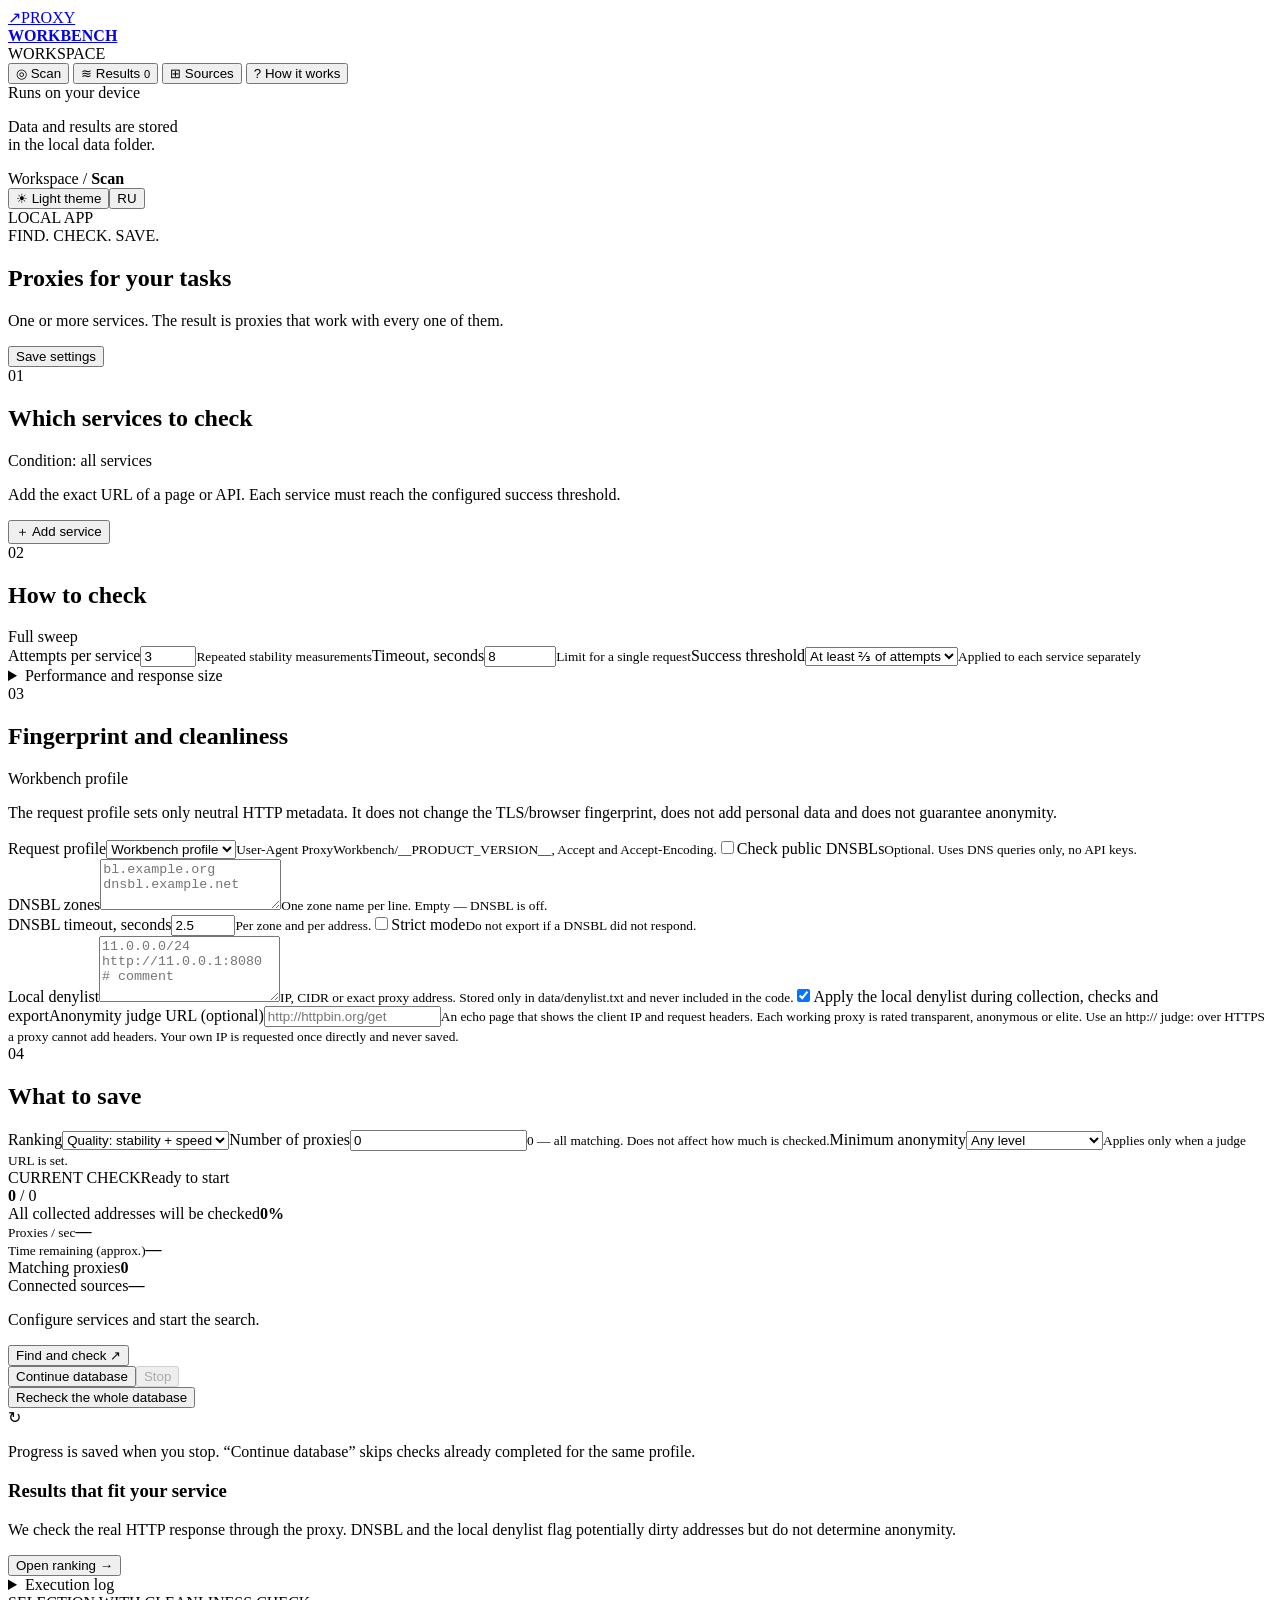
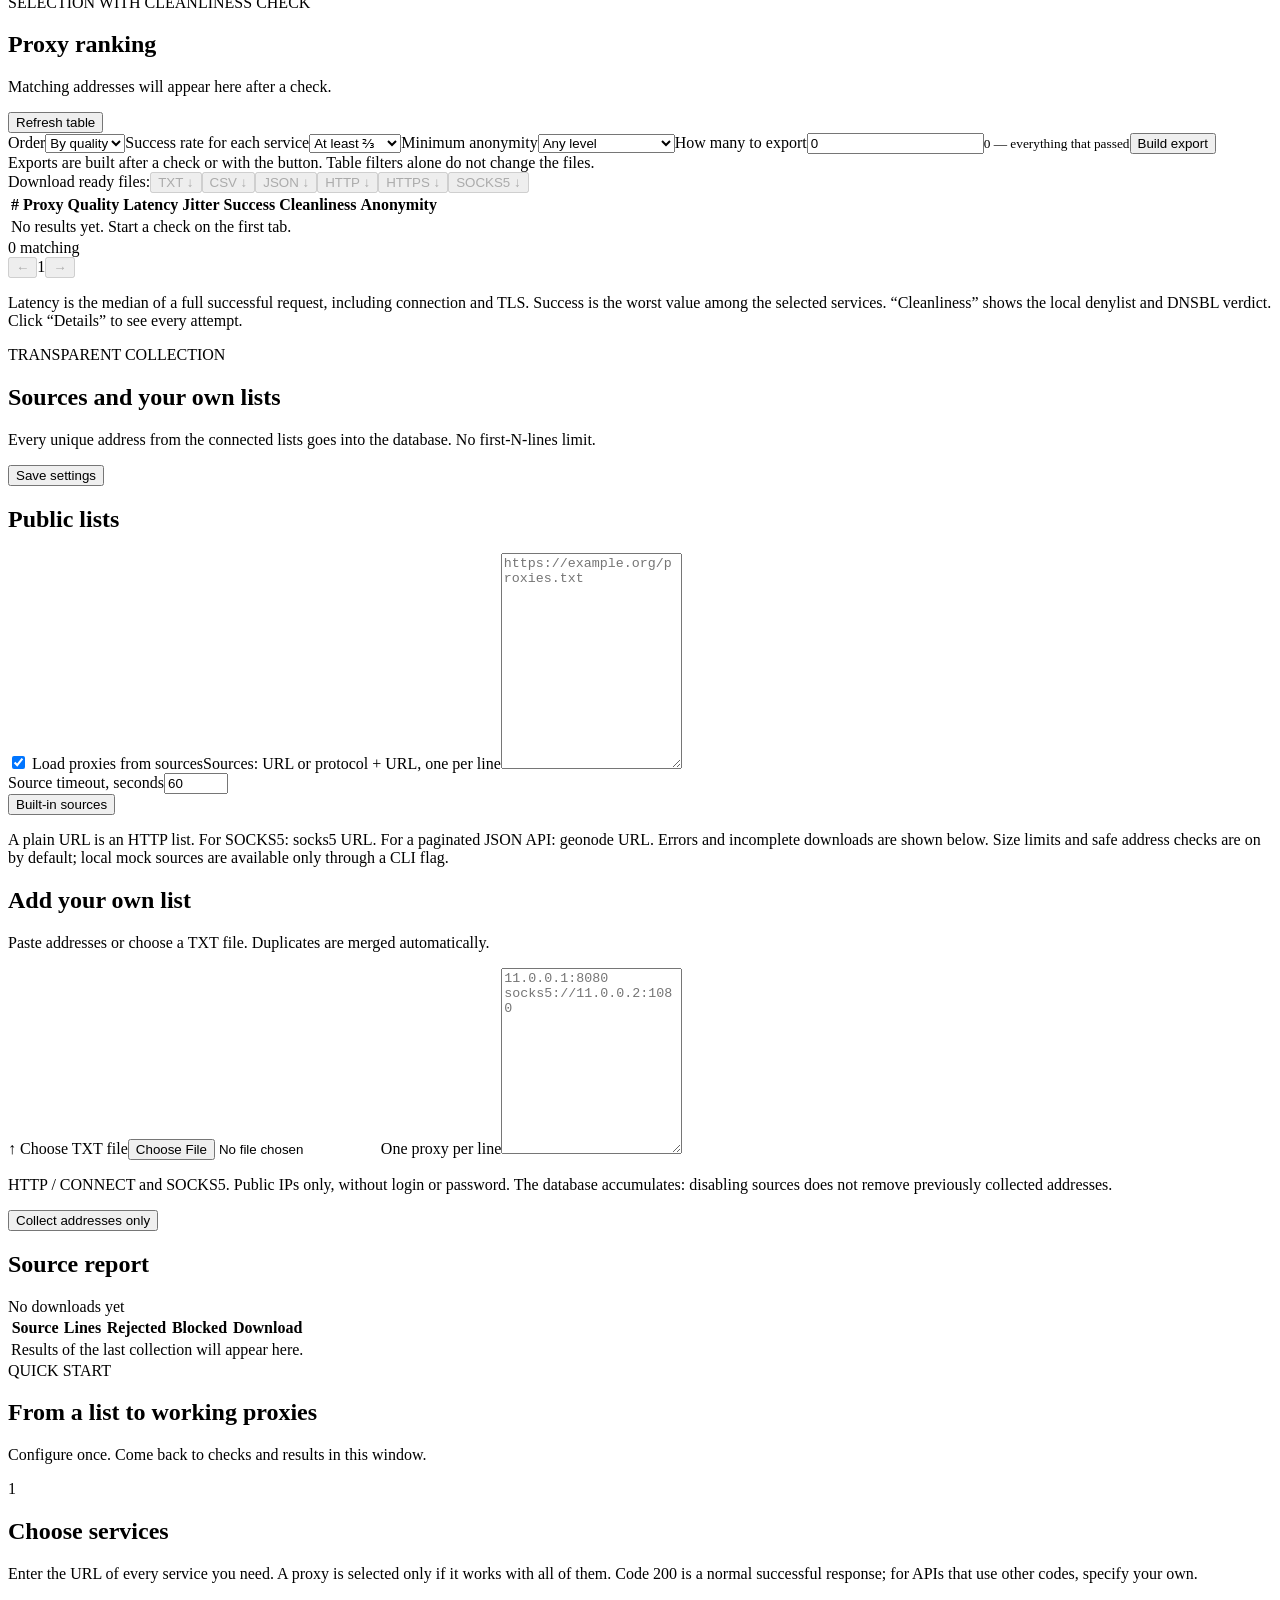
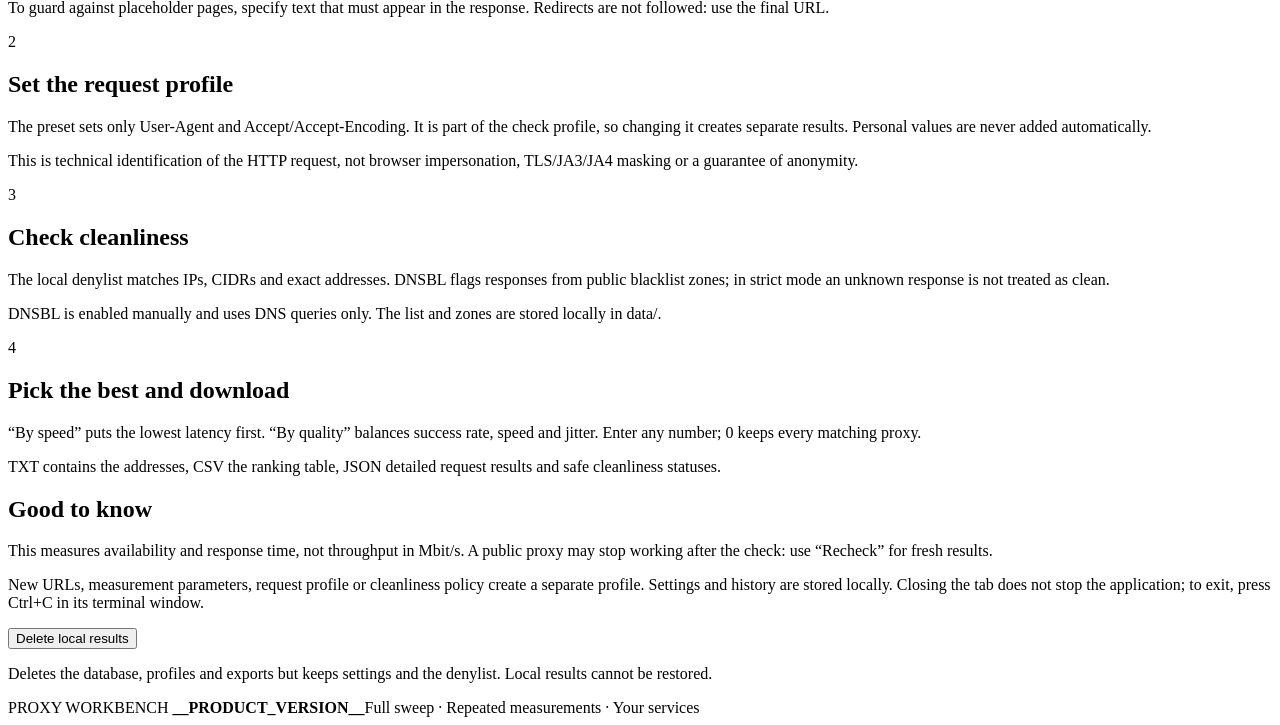
==== ui/index.html @ b6fe7d66 "Add anonymity levels, per-protocol exports and English server messages - anonymity.py: classify each" ====
<!doctype html>
<html lang="en" data-theme="dark">
<head>
  <meta charset="utf-8">
  <meta name="viewport" content="width=device-width,initial-scale=1">
  <meta name="workbench-token" content="__TOKEN__">
  <title>Proxy Workbench</title>
  <script>try{document.documentElement.dataset.theme=localStorage.getItem("proxy-workbench-theme")||"dark"}catch{}</script>
  <link rel="stylesheet" href="/style.css">
  <script src="/app.js" defer></script>
</head>
<body>
  <aside class="sidebar">
    <a class="brand" href="#"><span class="brand-icon">↗</span><span>PROXY<br><b>WORKBENCH</b></span></a>
    <div class="nav-label" data-i18n="nav.workspace">WORKSPACE</div>
    <nav>
      <button class="nav active" data-tab="scan"><span>◎</span> <span data-i18n="nav.scan">Scan</span></button>
      <button class="nav" data-tab="results"><span>≋</span> <span data-i18n="nav.results">Results</span> <small id="nav-count">0</small></button>
      <button class="nav" data-tab="sources"><span>⊞</span> <span data-i18n="nav.sources">Sources</span></button>
      <button class="nav" data-tab="help"><span>?</span> <span data-i18n="nav.help">How it works</span></button>
    </nav>
    <div class="sidebar-bottom"><span class="dot"></span> <span data-i18n="sidebar.local">Runs on your device</span><p data-i18n-html="sidebar.data">Data and results are stored<br>in the local data folder.</p></div>
  </aside>
  <main>
    <header>
      <div class="breadcrumb"><span data-i18n="nav.workspaceTitle">Workspace</span> <span>/</span> <b id="page-label">Scan</b></div>
      <div class="header-actions"><button class="button light" id="theme-toggle" aria-label="Switch to light theme">☀ Light theme</button><button class="button light" id="lang-toggle" aria-label="Switch interface to Russian">RU</button><div class="local-badge"><span class="dot"></span> LOCAL APP</div></div>
    </header>
    <div id="toast" role="status" hidden></div>

    <section class="page active" id="page-scan">
      <div class="page-heading"><div><div class="eyebrow" data-i18n="scan.eyebrow">FIND. CHECK. SAVE.</div><h1 data-i18n="scan.title">Proxies for your tasks</h1><p data-i18n="scan.lead">One or more services. The result is proxies that work with every one of them.</p></div><button class="button light" id="save-settings" data-i18n="common.saveSettings">Save settings</button></div>
      <div class="workspace-grid">
        <div class="configuration">
          <section class="card"><div class="card-title"><div><span class="step">01</span><h2 data-i18n="targets.title">Which services to check</h2></div><span class="badge" data-i18n="targets.badge">Condition: all services</span></div><p class="hint" data-i18n="targets.hint">Add the exact URL of a page or API. Each service must reach the configured success threshold.</p><div id="targets"></div><button class="button add" id="add-target" data-i18n="targets.add">＋ Add service</button></section>
          <section class="card"><div class="card-title"><div><span class="step">02</span><h2 data-i18n="check.title">How to check</h2></div><span class="badge subtle" data-i18n="check.badge">Full sweep</span></div><div class="field-grid three"><label><span data-i18n="check.attempts">Attempts per service</span><input type="number" id="attempts" min="1" max="100" value="3"><small data-i18n="check.attemptsHint">Repeated stability measurements</small></label><label><span data-i18n="check.timeout">Timeout, seconds</span><input type="number" id="timeout" min="0.1" max="300" step="0.1" value="8"><small data-i18n="check.timeoutHint">Limit for a single request</small></label><label><span data-i18n="check.threshold">Success threshold</span><select id="min_success"><option value="0.6666666666666666" data-i18n="threshold.twoThirds">At least ⅔ of attempts</option><option value="1" data-i18n="threshold.all">All attempts (strict)</option><option value="0" data-i18n="threshold.one">At least 1 per service</option></select><small data-i18n="check.thresholdHint">Applied to each service separately</small></label></div><details class="advanced"><summary data-i18n="check.advanced">Performance and response size</summary><div class="field-grid three"><label><span data-i18n="check.workers">Parallel checks</span><input id="workers" type="number" min="1" max="2048" value="128"></label><label><span data-i18n="check.rate">Requests / second</span><input id="rate" type="number" min="0" max="10000" value="100"><small data-i18n="check.rateHint">0 — no rate limit</small></label><label><span data-i18n="check.maxBytes">Maximum response bytes</span><input id="max_bytes" type="number" min="1" max="100000000" value="1048576"></label></div><p class="hint" data-i18n="check.advancedHint">The sweep is not limited by time or pool size. A large list can take several hours to check.</p></details></section>
          <section class="card"><div class="card-title"><div><span class="step">03</span><h2 data-i18n="identity.title">Fingerprint and cleanliness</h2></div><span class="badge subtle" id="profile-summary">Workbench profile</span></div><p class="hint" data-i18n="identity.hint">The request profile sets only neutral HTTP metadata. It does not change the TLS/browser fingerprint, does not add personal data and does not guarantee anonymity.</p><div class="field-grid"><label><span data-i18n="identity.profile">Request profile</span><select id="request-profile"><option value="workbench" data-i18n="profile.workbench">Workbench profile</option><option value="standard" data-i18n="profile.standard">Standard</option><option value="minimal" data-i18n="profile.minimal">Minimal</option></select><small id="profile-description">User-Agent ProxyWorkbench/__PRODUCT_VERSION__, Accept and Accept-Encoding.</small></label><label class="check-label identity-check"><input type="checkbox" id="dnsbl-enabled"><span data-i18n="identity.dnsbl">Check public DNSBLs</span><small data-i18n="identity.dnsblHint">Optional. Uses DNS queries only, no API keys.</small></label></div><div class="field-grid" id="dnsbl-fields"><label><span data-i18n="identity.zones">DNSBL zones</span><textarea id="dnsbl-zones" rows="3" spellcheck="false" placeholder="bl.example.org&#10;dnsbl.example.net"></textarea><small data-i18n="identity.zonesHint">One zone name per line. Empty — DNSBL is off.</small></label><div class="field-grid"><label><span data-i18n="identity.dnsblTimeout">DNSBL timeout, seconds</span><input id="reputation-timeout" type="number" min="0.1" max="30" step="0.1" value="2.5"><small data-i18n="identity.dnsblTimeoutHint">Per zone and per address.</small></label><label class="check-label identity-check"><input type="checkbox" id="strict-clean"><span data-i18n="identity.strict">Strict mode</span><small data-i18n="identity.strictHint">Do not export if a DNSBL did not respond.</small></label></div></div><label class="denylist-label"><span data-i18n="identity.denylist">Local denylist</span><textarea id="denylist" rows="4" spellcheck="false" placeholder="11.0.0.0/24&#10;http://11.0.0.1:8080&#10;# comment" data-i18n-placeholder="identity.denylistPlaceholder"></textarea><small data-i18n="identity.denylistHint">IP, CIDR or exact proxy address. Stored only in data/denylist.txt and never included in the code.</small></label><label class="check-label"><input type="checkbox" id="local-denylist-enabled" checked><span data-i18n="identity.applyDenylist">Apply the local denylist during collection, checks and export</span></label><label class="judge-label"><span data-i18n="anon.judge">Anonymity judge URL (optional)</span><input id="judge-url" type="url" spellcheck="false" placeholder="http://httpbin.org/get"><small data-i18n="anon.judgeHint">An echo page that shows the client IP and request headers. Each working proxy is rated transparent, anonymous or elite. Use an http:// judge: over HTTPS a proxy cannot add headers. Your own IP is requested once directly and never saved.</small></label></section>
          <section class="card"><div class="card-title"><div><span class="step">04</span><h2 data-i18n="output.title">What to save</h2></div></div><div class="field-grid three"><label><span data-i18n="output.ranking">Ranking</span><select id="sort"><option value="quality" data-i18n="sort.quality">Quality: stability + speed</option><option value="speed" data-i18n="sort.speed">Speed: fastest first</option></select></label><label><span data-i18n="output.count">Number of proxies</span><input id="top" type="number" min="0" value="0"><small data-i18n="output.countHint">0 — all matching. Does not affect how much is checked.</small></label><label><span data-i18n="anon.min">Minimum anonymity</span><select id="min_anonymity"><option value="any" data-i18n="anon.any">Any level</option><option value="anonymous" data-i18n="anon.minAnonymous">Anonymous or elite</option><option value="elite" data-i18n="anon.minElite">Elite only</option></select><small data-i18n="anon.minHint">Applies only when a judge URL is set.</small></label></div></section>
        </div>
        <div class="monitor-column">
          <section class="card monitor"><div class="monitor-title"><span class="eyebrow" data-i18n="monitor.eyebrow">CURRENT CHECK</span><span id="phase" class="phase">Ready to start</span></div><div class="progress-number"><b id="checked">0</b><span> / <span id="candidates">0</span></span></div><div class="progress-track"><div id="progress-bar"></div></div><div class="progress-meta"><span id="progress-text">All collected addresses will be checked</span><b id="percent">0%</b></div><div class="metrics"><div><small data-i18n="monitor.speed">Proxies / sec</small><strong id="speed">—</strong></div><div><small data-i18n="monitor.eta">Time remaining (approx.)</small><strong id="eta">—</strong></div></div><div class="source-summary live-passed"><span data-i18n="monitor.passed">Matching proxies</span><b id="live-passed">0</b></div><div class="source-summary"><span data-i18n="monitor.sources">Connected sources</span><b id="source-count">—</b></div><p id="job-detail" class="hint">Configure services and start the search.</p><button class="button primary full" id="start"><span data-i18n="monitor.start">Find and check</span> <span>↗</span></button><div class="button-row"><button class="button light" id="resume" title="Check the remaining database addresses with the current settings" data-i18n="monitor.resume" data-i18n-title="monitor.resumeTitle">Continue database</button><button class="button danger" id="stop" disabled data-i18n="monitor.stop">Stop</button></div><button class="button text full" id="recheck" data-i18n="monitor.recheck">Recheck the whole database</button><div class="callout"><span>↻</span><p data-i18n="monitor.callout">Progress is saved when you stop. “Continue database” skips checks already completed for the same profile.</p></div></section>
          <section class="card mini"><h3 data-i18n="mini.title">Results that fit your service</h3><p data-i18n="mini.text">We check the real HTTP response through the proxy. DNSBL and the local denylist flag potentially dirty addresses but do not determine anonymity.</p><button class="text-link" data-go="results"><span data-i18n="mini.link">Open ranking</span> <span>→</span></button></section>
          <details class="card logs"><summary data-i18n="log.title">Execution log</summary><pre id="log">Check progress will appear here.</pre></details>
        </div>
      </div>
    </section>

    <section class="page" id="page-results"><div class="page-heading"><div><div class="eyebrow" data-i18n="results.eyebrow">SELECTION WITH CLEANLINESS CHECK</div><h1 data-i18n="results.title">Proxy ranking</h1><p id="result-context">Matching addresses will appear here after a check.</p></div><button class="button light" id="refresh-results" data-i18n="results.refresh">Refresh table</button></div><section class="card"><div class="results-toolbar"><label><span data-i18n="results.order">Order</span><select id="result-sort"><option value="quality" data-i18n="results.byQuality">By quality</option><option value="speed" data-i18n="results.bySpeed">By speed</option></select></label><label><span data-i18n="results.min">Success rate for each service</span><select id="result-min"><option value="0.6666666666666666" data-i18n="results.minTwoThirds">At least ⅔</option><option value="1" data-i18n="results.minAll">All attempts</option><option value="0" data-i18n="results.minOne">At least 1</option></select></label><label><span data-i18n="anon.min">Minimum anonymity</span><select id="result-anon"><option value="any" data-i18n="anon.any">Any level</option><option value="anonymous" data-i18n="anon.minAnonymous">Anonymous or elite</option><option value="elite" data-i18n="anon.minElite">Elite only</option></select></label><label><span data-i18n="results.top">How many to export</span><input type="number" id="result-top" value="0" min="0"><small data-i18n="results.topHint">0 — everything that passed</small></label><button class="button primary" id="export" data-i18n="results.export">Build export</button></div><div class="export-note" id="export-note" data-i18n="results.exportNote">Exports are built after a check or with the button. Table filters alone do not change the files.</div><div class="downloads"><span data-i18n="results.downloads">Download ready files:</span><button class="button chip" data-download="proxies.txt" disabled>TXT ↓</button><button class="button chip" data-download="ranked.csv" disabled>CSV ↓</button><button class="button chip" data-download="ranked.json" disabled>JSON ↓</button><button class="button chip" data-download="http.txt" disabled title="host:port">HTTP ↓</button><button class="button chip" data-download="https.txt" disabled title="host:port">HTTPS ↓</button><button class="button chip" data-download="socks5.txt" disabled title="host:port">SOCKS5 ↓</button></div><div class="table-wrap"><table><thead><tr><th>#</th><th data-i18n="col.proxy">Proxy</th><th data-i18n="col.quality">Quality</th><th data-i18n="col.latency">Latency</th><th data-i18n="col.jitter">Jitter</th><th data-i18n="col.success">Success</th><th data-i18n="col.cleanliness">Cleanliness</th><th data-i18n="col.anonymity">Anonymity</th><th></th></tr></thead><tbody id="result-rows"><tr><td colspan="9" class="empty">No results yet. Start a check on the first tab.</td></tr></tbody></table></div><div class="pagination"><span id="result-total">0 matching</span><div><button class="button light" id="prev" disabled>←</button><span id="page-number">1</span><button class="button light" id="next" disabled>→</button></div></div></section><p class="hint" data-i18n="results.footnote">Latency is the median of a full successful request, including connection and TLS. Success is the worst value among the selected services. “Cleanliness” shows the local denylist and DNSBL verdict. Click “Details” to see every attempt.</p></section>

    <section class="page" id="page-sources"><div class="page-heading"><div><div class="eyebrow" data-i18n="sources.eyebrow">TRANSPARENT COLLECTION</div><h1 data-i18n="sources.title">Sources and your own lists</h1><p data-i18n="sources.lead">Every unique address from the connected lists goes into the database. No first-N-lines limit.</p></div><button class="button light" id="save-sources" data-i18n="common.saveSettings">Save settings</button></div><div class="two-columns"><section class="card"><h2 data-i18n="sources.public">Public lists</h2><label class="check-label"><input type="checkbox" id="use_sources" checked> <span data-i18n="sources.use">Load proxies from sources</span></label><label><span data-i18n="sources.list">Sources: URL or protocol + URL, one per line</span><textarea id="sources" rows="14" spellcheck="false" placeholder="https://example.org/proxies.txt"></textarea></label><div class="field-grid"><label><span data-i18n="sources.timeout">Source timeout, seconds</span><input id="source_timeout" type="number" value="60" min="1" max="3600"></label><div class="align-end"><button id="reset-sources" class="button light" data-i18n="sources.reset">Built-in sources</button></div></div><p class="hint" data-i18n="sources.hint">A plain URL is an HTTP list. For SOCKS5: socks5 URL. For a paginated JSON API: geonode URL. Errors and incomplete downloads are shown below. Size limits and safe address checks are on by default; local mock sources are available only through a CLI flag.</p></section><section class="card"><h2 data-i18n="own.title">Add your own list</h2><p class="hint" data-i18n="own.hint">Paste addresses or choose a TXT file. Duplicates are merged automatically.</p><label class="file-drop"><span data-i18n="own.file">↑ Choose TXT file</span><input type="file" id="import-file" accept=".txt,.list,text/plain"></label><label><span data-i18n="own.list">One proxy per line</span><textarea id="proxies" rows="12" spellcheck="false" placeholder="11.0.0.1:8080&#10;socks5://11.0.0.2:1080"></textarea></label><p class="hint" data-i18n="own.note">HTTP / CONNECT and SOCKS5. Public IPs only, without login or password. The database accumulates: disabling sources does not remove previously collected addresses.</p><button class="button primary" id="collect" data-i18n="own.collect">Collect addresses only</button></section></div><section class="card"><div class="card-title"><h2 data-i18n="report.title">Source report</h2><span id="sources-status" class="badge subtle">No downloads yet</span></div><div class="table-wrap"><table><thead><tr><th data-i18n="col.source">Source</th><th data-i18n="col.lines">Lines</th><th data-i18n="col.rejected">Rejected</th><th data-i18n="col.blocked">Blocked</th><th data-i18n="col.download">Download</th></tr></thead><tbody id="source-rows"><tr><td colspan="5" class="empty">Results of the last collection will appear here.</td></tr></tbody></table></div></section></section>

    <section class="page" id="page-help"><div class="page-heading"><div><div class="eyebrow" data-i18n="help.eyebrow">QUICK START</div><h1 data-i18n="help.title">From a list to working proxies</h1><p data-i18n="help.lead">Configure once. Come back to checks and results in this window.</p></div></div><div class="help-grid"><section class="card"><span class="step">1</span><h2 data-i18n="help.s1.title">Choose services</h2><p data-i18n="help.s1.p1">Enter the URL of every service you need. A proxy is selected only if it works with all of them. Code 200 is a normal successful response; for APIs that use other codes, specify your own.</p><p data-i18n="help.s1.p2">To guard against placeholder pages, specify text that must appear in the response. Redirects are not followed: use the final URL.</p></section><section class="card"><span class="step">2</span><h2 data-i18n="help.s2.title">Set the request profile</h2><p data-i18n="help.s2.p1">The preset sets only User-Agent and Accept/Accept-Encoding. It is part of the check profile, so changing it creates separate results. Personal values are never added automatically.</p><p data-i18n="help.s2.p2">This is technical identification of the HTTP request, not browser impersonation, TLS/JA3/JA4 masking or a guarantee of anonymity.</p></section><section class="card"><span class="step">3</span><h2 data-i18n="help.s3.title">Check cleanliness</h2><p data-i18n="help.s3.p1">The local denylist matches IPs, CIDRs and exact addresses. DNSBL flags responses from public blacklist zones; in strict mode an unknown response is not treated as clean.</p><p data-i18n="help.s3.p2">DNSBL is enabled manually and uses DNS queries only. The list and zones are stored locally in data/.</p></section><section class="card"><span class="step">4</span><h2 data-i18n="help.s4.title">Pick the best and download</h2><p data-i18n="help.s4.p1">“By speed” puts the lowest latency first. “By quality” balances success rate, speed and jitter. Enter any number; 0 keeps every matching proxy.</p><p data-i18n="help.s4.p2">TXT contains the addresses, CSV the ranking table, JSON detailed request results and safe cleanliness statuses.</p></section><section class="card"><h2 data-i18n="help.s5.title">Good to know</h2><p data-i18n="help.s5.p1">This measures availability and response time, not throughput in Mbit/s. A public proxy may stop working after the check: use “Recheck” for fresh results.</p><p data-i18n="help.s5.p2">New URLs, measurement parameters, request profile or cleanliness policy create a separate profile. Settings and history are stored locally. Closing the tab does not stop the application; to exit, press Ctrl+C in its terminal window.</p><button class="button danger full" id="clear-data" data-i18n="help.clear">Delete local results</button><p class="hint" data-i18n="help.clearHint">Deletes the database, profiles and exports but keeps settings and the denylist. Local results cannot be restored.</p></section></div></section>
    <footer><span>PROXY WORKBENCH <b id="product-version">__PRODUCT_VERSION__</b></span><span data-i18n="footer.tagline">Full sweep · Repeated measurements · Your services</span></footer>
  </main>
  <dialog id="details-dialog"><div class="dialog-heading"><h2 id="details-title">Attempt results</h2><button class="button light" id="close-details" aria-label="Close" data-i18n-aria-label="common.close">✕</button></div><div id="details-body"></div></dialog>
</body>
</html>
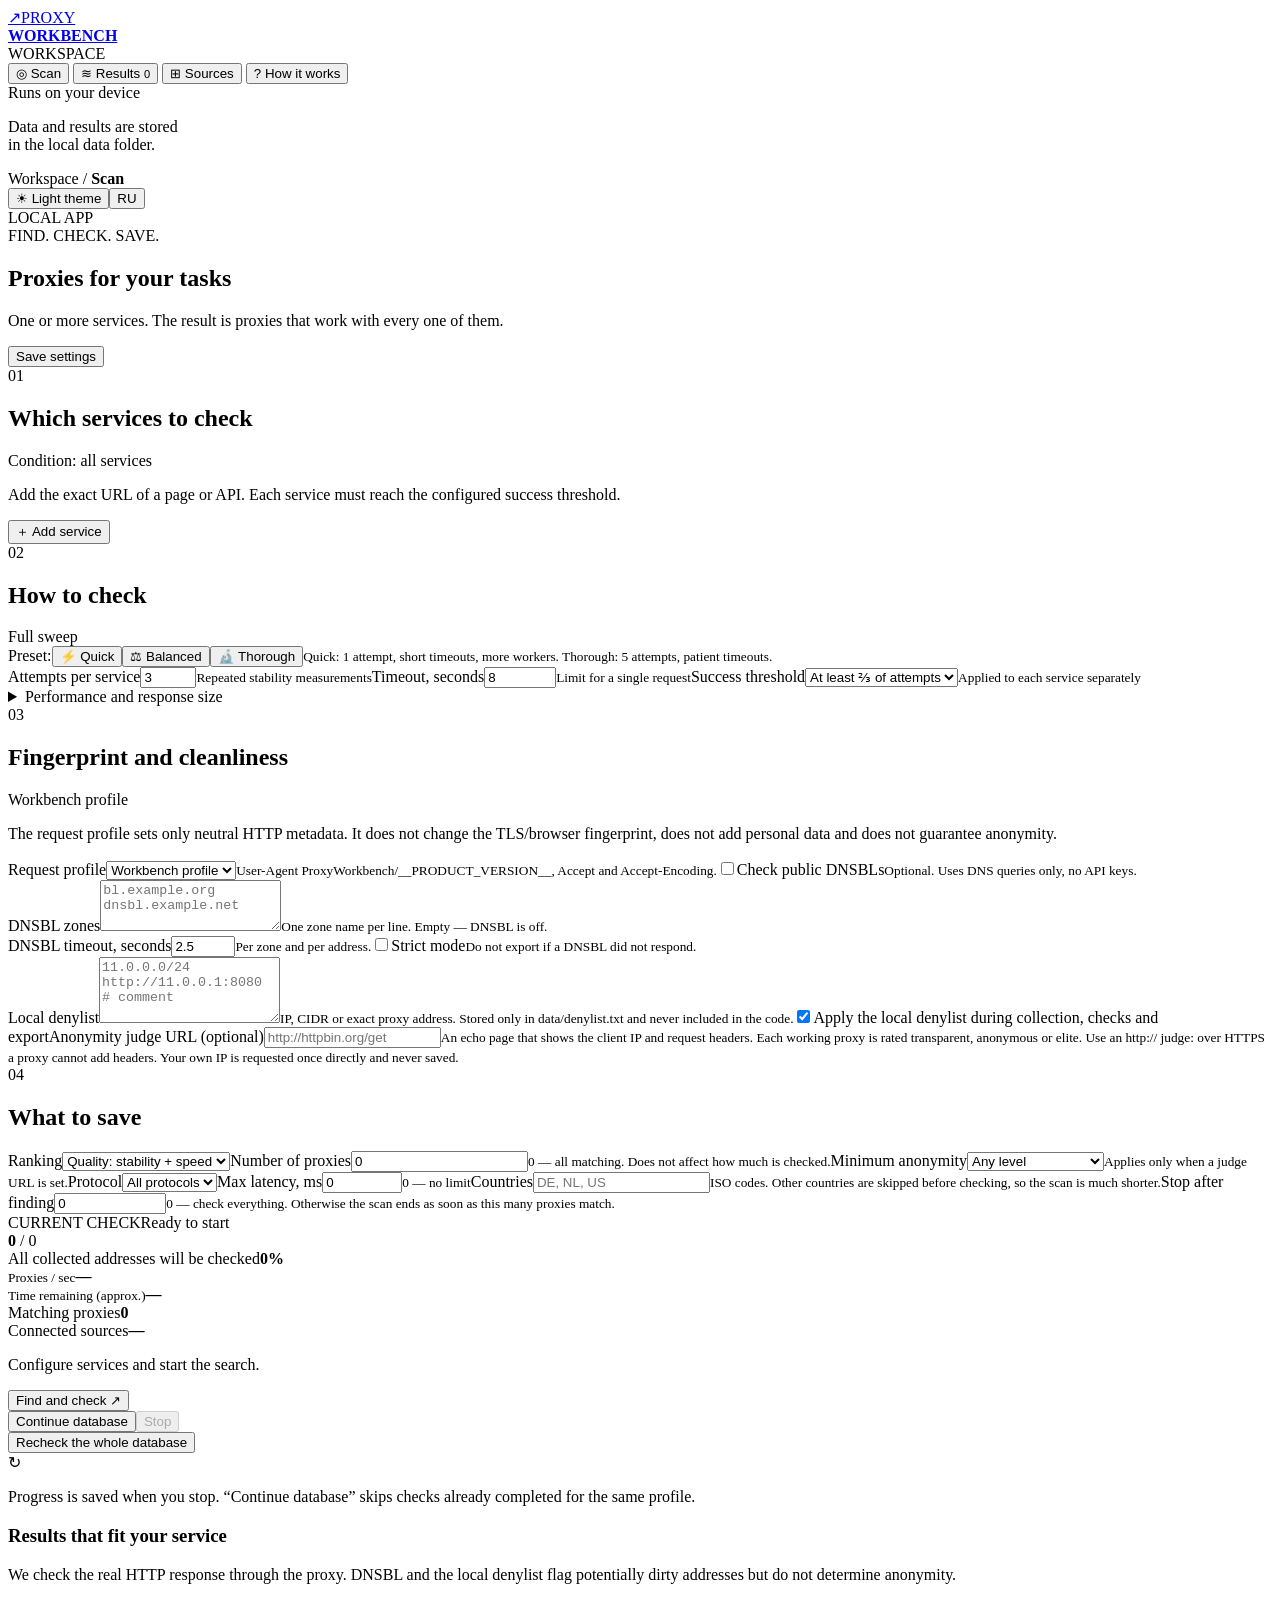
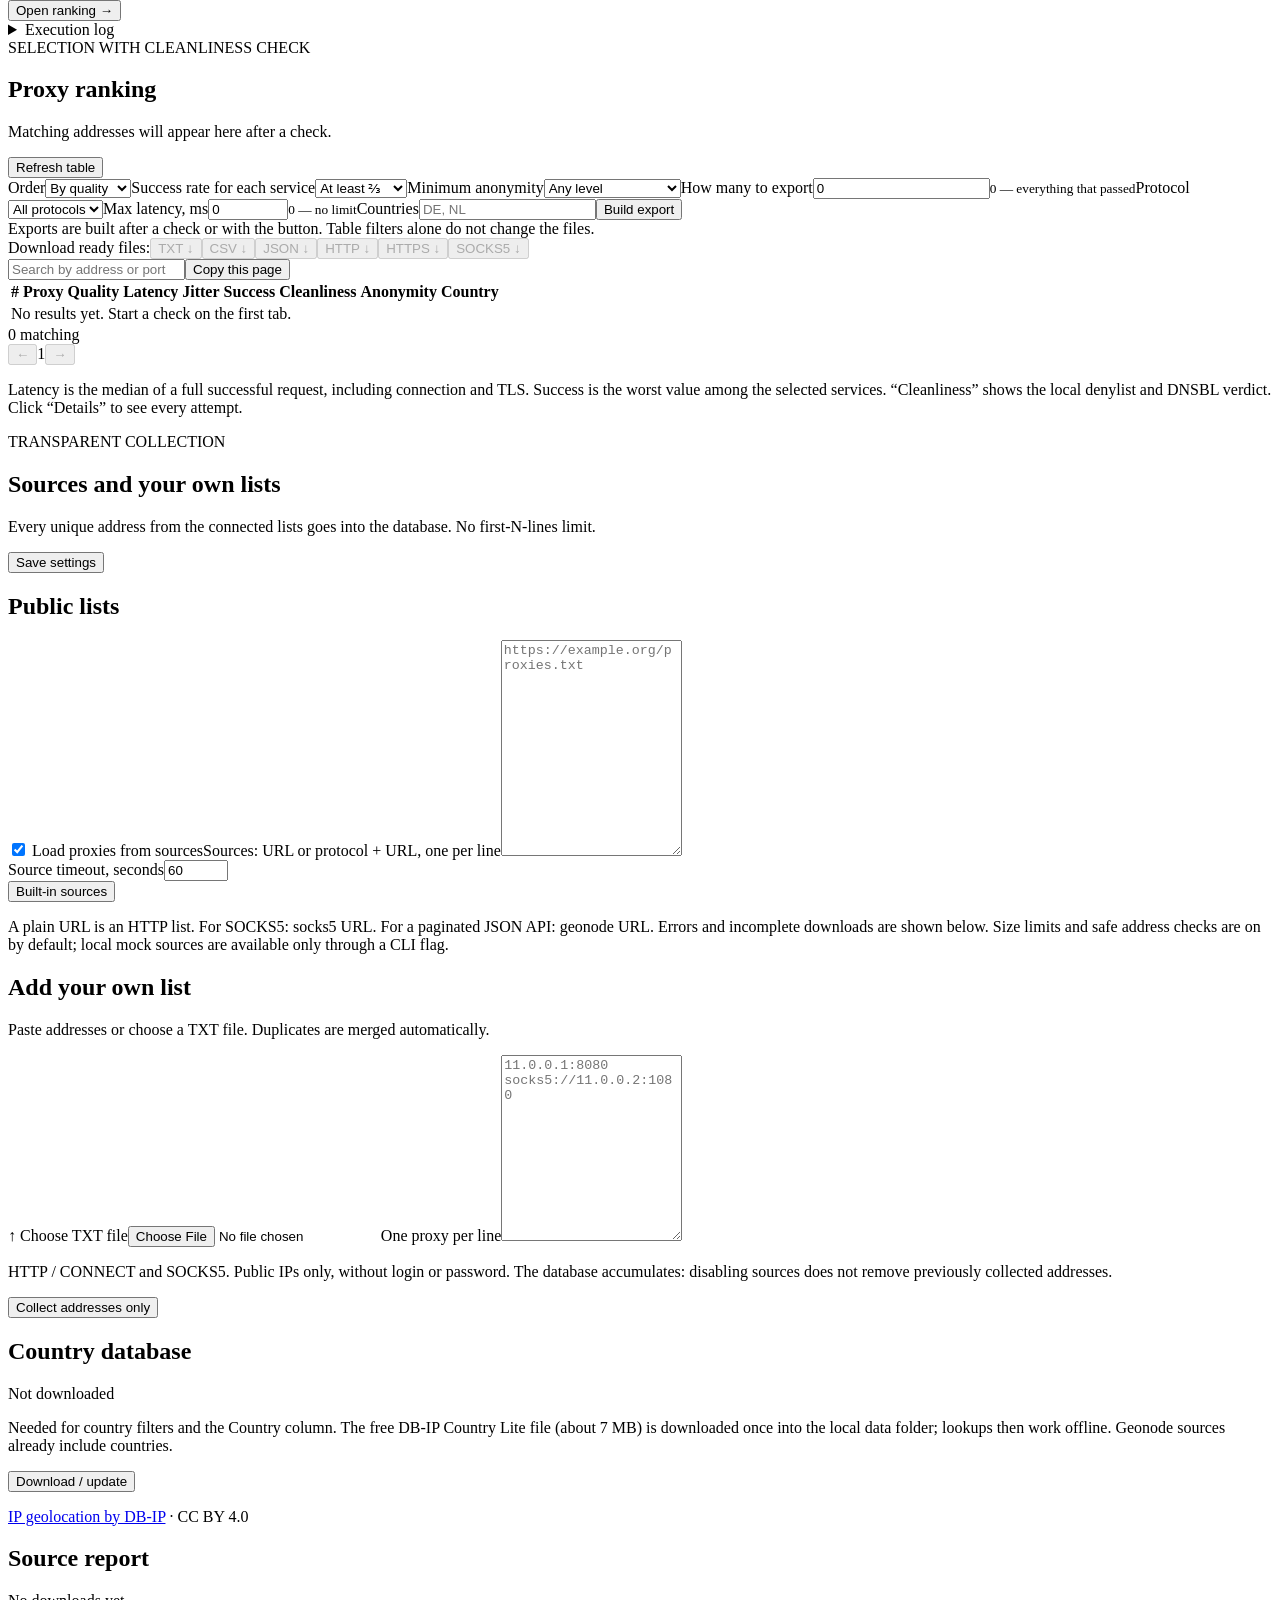
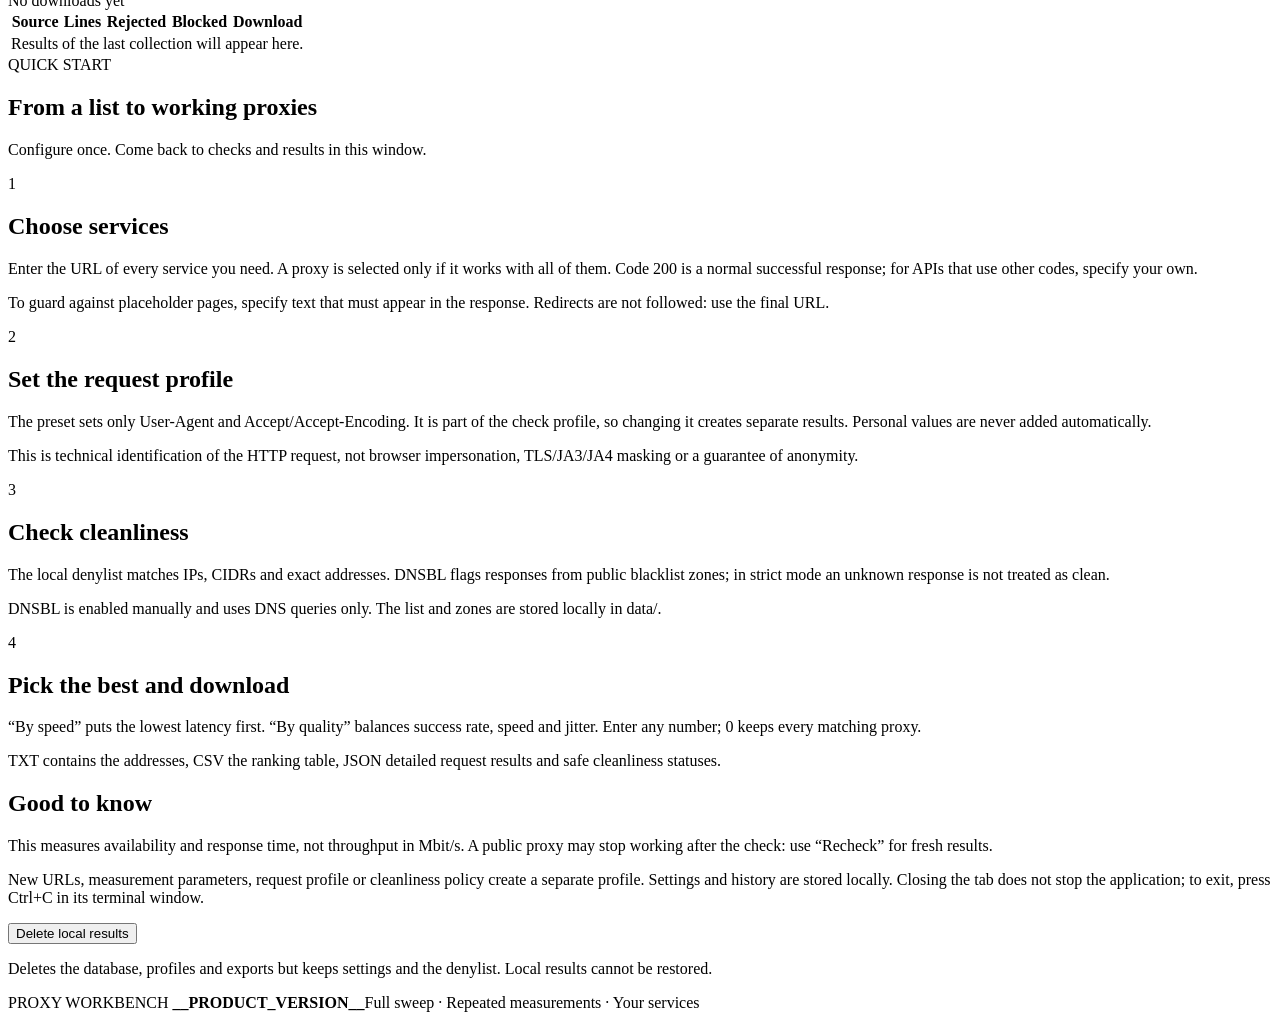
==== commit 2d3e6b4c: "Release 1.5.0: faster scans, find-N mode, countries, filters and presets Speed - Fail-fast (default " ====
--- a/ui/index.html
+++ b/ui/index.html
@@ -33,9 +33,9 @@
       <div class="workspace-grid">
         <div class="configuration">
           <section class="card"><div class="card-title"><div><span class="step">01</span><h2 data-i18n="targets.title">Which services to check</h2></div><span class="badge" data-i18n="targets.badge">Condition: all services</span></div><p class="hint" data-i18n="targets.hint">Add the exact URL of a page or API. Each service must reach the configured success threshold.</p><div id="targets"></div><button class="button add" id="add-target" data-i18n="targets.add">＋ Add service</button></section>
-          <section class="card"><div class="card-title"><div><span class="step">02</span><h2 data-i18n="check.title">How to check</h2></div><span class="badge subtle" data-i18n="check.badge">Full sweep</span></div><div class="field-grid three"><label><span data-i18n="check.attempts">Attempts per service</span><input type="number" id="attempts" min="1" max="100" value="3"><small data-i18n="check.attemptsHint">Repeated stability measurements</small></label><label><span data-i18n="check.timeout">Timeout, seconds</span><input type="number" id="timeout" min="0.1" max="300" step="0.1" value="8"><small data-i18n="check.timeoutHint">Limit for a single request</small></label><label><span data-i18n="check.threshold">Success threshold</span><select id="min_success"><option value="0.6666666666666666" data-i18n="threshold.twoThirds">At least ⅔ of attempts</option><option value="1" data-i18n="threshold.all">All attempts (strict)</option><option value="0" data-i18n="threshold.one">At least 1 per service</option></select><small data-i18n="check.thresholdHint">Applied to each service separately</small></label></div><details class="advanced"><summary data-i18n="check.advanced">Performance and response size</summary><div class="field-grid three"><label><span data-i18n="check.workers">Parallel checks</span><input id="workers" type="number" min="1" max="2048" value="128"></label><label><span data-i18n="check.rate">Requests / second</span><input id="rate" type="number" min="0" max="10000" value="100"><small data-i18n="check.rateHint">0 — no rate limit</small></label><label><span data-i18n="check.maxBytes">Maximum response bytes</span><input id="max_bytes" type="number" min="1" max="100000000" value="1048576"></label></div><p class="hint" data-i18n="check.advancedHint">The sweep is not limited by time or pool size. A large list can take several hours to check.</p></details></section>
+          <section class="card"><div class="card-title"><div><span class="step">02</span><h2 data-i18n="check.title">How to check</h2></div><span class="badge subtle" data-i18n="check.badge">Full sweep</span></div><div class="presets"><span data-i18n="preset.label">Preset:</span><button class="button chip" data-preset="quick" data-i18n="preset.quick">⚡ Quick</button><button class="button chip" data-preset="balanced" data-i18n="preset.balanced">⚖ Balanced</button><button class="button chip" data-preset="thorough" data-i18n="preset.thorough">🔬 Thorough</button><small data-i18n="preset.hint">Quick: 1 attempt, short timeouts, more workers. Thorough: 5 attempts, patient timeouts.</small></div><div class="field-grid three"><label><span data-i18n="check.attempts">Attempts per service</span><input type="number" id="attempts" min="1" max="100" value="3"><small data-i18n="check.attemptsHint">Repeated stability measurements</small></label><label><span data-i18n="check.timeout">Timeout, seconds</span><input type="number" id="timeout" min="0.1" max="300" step="0.1" value="8"><small data-i18n="check.timeoutHint">Limit for a single request</small></label><label><span data-i18n="check.threshold">Success threshold</span><select id="min_success"><option value="0.6666666666666666" data-i18n="threshold.twoThirds">At least ⅔ of attempts</option><option value="1" data-i18n="threshold.all">All attempts (strict)</option><option value="0" data-i18n="threshold.one">At least 1 per service</option></select><small data-i18n="check.thresholdHint">Applied to each service separately</small></label></div><details class="advanced"><summary data-i18n="check.advanced">Performance and response size</summary><div class="field-grid three"><label><span data-i18n="check.workers">Parallel checks</span><input id="workers" type="number" min="1" max="2048" value="128"></label><label><span data-i18n="check.rate">Requests / second</span><input id="rate" type="number" min="0" max="10000" value="100"><small data-i18n="check.rateHint">0 — no rate limit</small></label><label><span data-i18n="check.maxBytes">Maximum response bytes</span><input id="max_bytes" type="number" min="1" max="100000000" value="1048576"></label></div><div class="field-grid speedup"><label><span data-i18n="check.connectTimeout">Connect timeout, seconds</span><input id="connect_timeout" type="number" min="0.1" max="300" step="0.1" value="4"><small data-i18n="check.connectTimeoutHint">Dead addresses fail sooner; the full request still gets the main timeout.</small></label><label class="check-label identity-check"><input type="checkbox" id="fail_fast" checked><span data-i18n="check.failFast">Stop early when a proxy can no longer pass</span><small data-i18n="check.failFastHint">Skips the remaining attempts once the success threshold is out of reach. Much faster on big lists.</small></label></div><p class="hint" data-i18n="check.advancedHint">The sweep is not limited by time or pool size. A large list can take several hours to check.</p></details></section>
           <section class="card"><div class="card-title"><div><span class="step">03</span><h2 data-i18n="identity.title">Fingerprint and cleanliness</h2></div><span class="badge subtle" id="profile-summary">Workbench profile</span></div><p class="hint" data-i18n="identity.hint">The request profile sets only neutral HTTP metadata. It does not change the TLS/browser fingerprint, does not add personal data and does not guarantee anonymity.</p><div class="field-grid"><label><span data-i18n="identity.profile">Request profile</span><select id="request-profile"><option value="workbench" data-i18n="profile.workbench">Workbench profile</option><option value="standard" data-i18n="profile.standard">Standard</option><option value="minimal" data-i18n="profile.minimal">Minimal</option></select><small id="profile-description">User-Agent ProxyWorkbench/__PRODUCT_VERSION__, Accept and Accept-Encoding.</small></label><label class="check-label identity-check"><input type="checkbox" id="dnsbl-enabled"><span data-i18n="identity.dnsbl">Check public DNSBLs</span><small data-i18n="identity.dnsblHint">Optional. Uses DNS queries only, no API keys.</small></label></div><div class="field-grid" id="dnsbl-fields"><label><span data-i18n="identity.zones">DNSBL zones</span><textarea id="dnsbl-zones" rows="3" spellcheck="false" placeholder="bl.example.org&#10;dnsbl.example.net"></textarea><small data-i18n="identity.zonesHint">One zone name per line. Empty — DNSBL is off.</small></label><div class="field-grid"><label><span data-i18n="identity.dnsblTimeout">DNSBL timeout, seconds</span><input id="reputation-timeout" type="number" min="0.1" max="30" step="0.1" value="2.5"><small data-i18n="identity.dnsblTimeoutHint">Per zone and per address.</small></label><label class="check-label identity-check"><input type="checkbox" id="strict-clean"><span data-i18n="identity.strict">Strict mode</span><small data-i18n="identity.strictHint">Do not export if a DNSBL did not respond.</small></label></div></div><label class="denylist-label"><span data-i18n="identity.denylist">Local denylist</span><textarea id="denylist" rows="4" spellcheck="false" placeholder="11.0.0.0/24&#10;http://11.0.0.1:8080&#10;# comment" data-i18n-placeholder="identity.denylistPlaceholder"></textarea><small data-i18n="identity.denylistHint">IP, CIDR or exact proxy address. Stored only in data/denylist.txt and never included in the code.</small></label><label class="check-label"><input type="checkbox" id="local-denylist-enabled" checked><span data-i18n="identity.applyDenylist">Apply the local denylist during collection, checks and export</span></label><label class="judge-label"><span data-i18n="anon.judge">Anonymity judge URL (optional)</span><input id="judge-url" type="url" spellcheck="false" placeholder="http://httpbin.org/get"><small data-i18n="anon.judgeHint">An echo page that shows the client IP and request headers. Each working proxy is rated transparent, anonymous or elite. Use an http:// judge: over HTTPS a proxy cannot add headers. Your own IP is requested once directly and never saved.</small></label></section>
-          <section class="card"><div class="card-title"><div><span class="step">04</span><h2 data-i18n="output.title">What to save</h2></div></div><div class="field-grid three"><label><span data-i18n="output.ranking">Ranking</span><select id="sort"><option value="quality" data-i18n="sort.quality">Quality: stability + speed</option><option value="speed" data-i18n="sort.speed">Speed: fastest first</option></select></label><label><span data-i18n="output.count">Number of proxies</span><input id="top" type="number" min="0" value="0"><small data-i18n="output.countHint">0 — all matching. Does not affect how much is checked.</small></label><label><span data-i18n="anon.min">Minimum anonymity</span><select id="min_anonymity"><option value="any" data-i18n="anon.any">Any level</option><option value="anonymous" data-i18n="anon.minAnonymous">Anonymous or elite</option><option value="elite" data-i18n="anon.minElite">Elite only</option></select><small data-i18n="anon.minHint">Applies only when a judge URL is set.</small></label></div></section>
+          <section class="card"><div class="card-title"><div><span class="step">04</span><h2 data-i18n="output.title">What to save</h2></div></div><div class="field-grid three"><label><span data-i18n="output.ranking">Ranking</span><select id="sort"><option value="quality" data-i18n="sort.quality">Quality: stability + speed</option><option value="speed" data-i18n="sort.speed">Speed: fastest first</option><option value="stability" data-i18n="sort.stability">Stability: lowest jitter first</option></select></label><label><span data-i18n="output.count">Number of proxies</span><input id="top" type="number" min="0" value="0"><small data-i18n="output.countHint">0 — all matching. Does not affect how much is checked.</small></label><label><span data-i18n="anon.min">Minimum anonymity</span><select id="min_anonymity"><option value="any" data-i18n="anon.any">Any level</option><option value="anonymous" data-i18n="anon.minAnonymous">Anonymous or elite</option><option value="elite" data-i18n="anon.minElite">Elite only</option></select><small data-i18n="anon.minHint">Applies only when a judge URL is set.</small></label><label><span data-i18n="filter.protocol">Protocol</span><select id="protocol"><option value="all" data-i18n="filter.allProtocols">All protocols</option><option value="http">HTTP</option><option value="https">HTTPS</option><option value="socks5">SOCKS5</option></select></label><label><span data-i18n="filter.maxLatency">Max latency, ms</span><input id="max_latency" type="number" min="0" max="600000" step="50" value="0"><small data-i18n="filter.maxLatencyHint">0 — no limit</small></label><label><span data-i18n="geo.countries">Countries</span><input id="countries" spellcheck="false" autocomplete="off" placeholder="DE, NL, US"><small data-i18n="geo.countriesHint">ISO codes. Other countries are skipped before checking, so the scan is much shorter.</small></label><label><span data-i18n="want.label">Stop after finding</span><input id="want" type="number" min="0" max="1000000000" value="0"><small data-i18n="want.hint">0 — check everything. Otherwise the scan ends as soon as this many proxies match.</small></label></div></section>
         </div>
         <div class="monitor-column">
           <section class="card monitor"><div class="monitor-title"><span class="eyebrow" data-i18n="monitor.eyebrow">CURRENT CHECK</span><span id="phase" class="phase">Ready to start</span></div><div class="progress-number"><b id="checked">0</b><span> / <span id="candidates">0</span></span></div><div class="progress-track"><div id="progress-bar"></div></div><div class="progress-meta"><span id="progress-text">All collected addresses will be checked</span><b id="percent">0%</b></div><div class="metrics"><div><small data-i18n="monitor.speed">Proxies / sec</small><strong id="speed">—</strong></div><div><small data-i18n="monitor.eta">Time remaining (approx.)</small><strong id="eta">—</strong></div></div><div class="source-summary live-passed"><span data-i18n="monitor.passed">Matching proxies</span><b id="live-passed">0</b></div><div class="source-summary"><span data-i18n="monitor.sources">Connected sources</span><b id="source-count">—</b></div><p id="job-detail" class="hint">Configure services and start the search.</p><button class="button primary full" id="start"><span data-i18n="monitor.start">Find and check</span> <span>↗</span></button><div class="button-row"><button class="button light" id="resume" title="Check the remaining database addresses with the current settings" data-i18n="monitor.resume" data-i18n-title="monitor.resumeTitle">Continue database</button><button class="button danger" id="stop" disabled data-i18n="monitor.stop">Stop</button></div><button class="button text full" id="recheck" data-i18n="monitor.recheck">Recheck the whole database</button><div class="callout"><span>↻</span><p data-i18n="monitor.callout">Progress is saved when you stop. “Continue database” skips checks already completed for the same profile.</p></div></section>
@@ -45,9 +45,9 @@
       </div>
     </section>
 
-    <section class="page" id="page-results"><div class="page-heading"><div><div class="eyebrow" data-i18n="results.eyebrow">SELECTION WITH CLEANLINESS CHECK</div><h1 data-i18n="results.title">Proxy ranking</h1><p id="result-context">Matching addresses will appear here after a check.</p></div><button class="button light" id="refresh-results" data-i18n="results.refresh">Refresh table</button></div><section class="card"><div class="results-toolbar"><label><span data-i18n="results.order">Order</span><select id="result-sort"><option value="quality" data-i18n="results.byQuality">By quality</option><option value="speed" data-i18n="results.bySpeed">By speed</option></select></label><label><span data-i18n="results.min">Success rate for each service</span><select id="result-min"><option value="0.6666666666666666" data-i18n="results.minTwoThirds">At least ⅔</option><option value="1" data-i18n="results.minAll">All attempts</option><option value="0" data-i18n="results.minOne">At least 1</option></select></label><label><span data-i18n="anon.min">Minimum anonymity</span><select id="result-anon"><option value="any" data-i18n="anon.any">Any level</option><option value="anonymous" data-i18n="anon.minAnonymous">Anonymous or elite</option><option value="elite" data-i18n="anon.minElite">Elite only</option></select></label><label><span data-i18n="results.top">How many to export</span><input type="number" id="result-top" value="0" min="0"><small data-i18n="results.topHint">0 — everything that passed</small></label><button class="button primary" id="export" data-i18n="results.export">Build export</button></div><div class="export-note" id="export-note" data-i18n="results.exportNote">Exports are built after a check or with the button. Table filters alone do not change the files.</div><div class="downloads"><span data-i18n="results.downloads">Download ready files:</span><button class="button chip" data-download="proxies.txt" disabled>TXT ↓</button><button class="button chip" data-download="ranked.csv" disabled>CSV ↓</button><button class="button chip" data-download="ranked.json" disabled>JSON ↓</button><button class="button chip" data-download="http.txt" disabled title="host:port">HTTP ↓</button><button class="button chip" data-download="https.txt" disabled title="host:port">HTTPS ↓</button><button class="button chip" data-download="socks5.txt" disabled title="host:port">SOCKS5 ↓</button></div><div class="table-wrap"><table><thead><tr><th>#</th><th data-i18n="col.proxy">Proxy</th><th data-i18n="col.quality">Quality</th><th data-i18n="col.latency">Latency</th><th data-i18n="col.jitter">Jitter</th><th data-i18n="col.success">Success</th><th data-i18n="col.cleanliness">Cleanliness</th><th data-i18n="col.anonymity">Anonymity</th><th></th></tr></thead><tbody id="result-rows"><tr><td colspan="9" class="empty">No results yet. Start a check on the first tab.</td></tr></tbody></table></div><div class="pagination"><span id="result-total">0 matching</span><div><button class="button light" id="prev" disabled>←</button><span id="page-number">1</span><button class="button light" id="next" disabled>→</button></div></div></section><p class="hint" data-i18n="results.footnote">Latency is the median of a full successful request, including connection and TLS. Success is the worst value among the selected services. “Cleanliness” shows the local denylist and DNSBL verdict. Click “Details” to see every attempt.</p></section>
+    <section class="page" id="page-results"><div class="page-heading"><div><div class="eyebrow" data-i18n="results.eyebrow">SELECTION WITH CLEANLINESS CHECK</div><h1 data-i18n="results.title">Proxy ranking</h1><p id="result-context">Matching addresses will appear here after a check.</p></div><button class="button light" id="refresh-results" data-i18n="results.refresh">Refresh table</button></div><section class="card"><div class="results-toolbar"><label><span data-i18n="results.order">Order</span><select id="result-sort"><option value="quality" data-i18n="results.byQuality">By quality</option><option value="speed" data-i18n="results.bySpeed">By speed</option><option value="stability" data-i18n="results.byStability">By stability</option></select></label><label><span data-i18n="results.min">Success rate for each service</span><select id="result-min"><option value="0.6666666666666666" data-i18n="results.minTwoThirds">At least ⅔</option><option value="1" data-i18n="results.minAll">All attempts</option><option value="0" data-i18n="results.minOne">At least 1</option></select></label><label><span data-i18n="anon.min">Minimum anonymity</span><select id="result-anon"><option value="any" data-i18n="anon.any">Any level</option><option value="anonymous" data-i18n="anon.minAnonymous">Anonymous or elite</option><option value="elite" data-i18n="anon.minElite">Elite only</option></select></label><label><span data-i18n="results.top">How many to export</span><input type="number" id="result-top" value="0" min="0"><small data-i18n="results.topHint">0 — everything that passed</small></label><label><span data-i18n="filter.protocol">Protocol</span><select id="result-protocol"><option value="all" data-i18n="filter.allProtocols">All protocols</option><option value="http">HTTP</option><option value="https">HTTPS</option><option value="socks5">SOCKS5</option></select></label><label><span data-i18n="filter.maxLatency">Max latency, ms</span><input type="number" id="result-max-latency" min="0" max="600000" step="50" value="0"><small data-i18n="filter.maxLatencyHint">0 — no limit</small></label><label><span data-i18n="geo.countries">Countries</span><input id="result-country" spellcheck="false" autocomplete="off" placeholder="DE, NL"></label><button class="button primary" id="export" data-i18n="results.export">Build export</button></div><div class="export-note" id="export-note" data-i18n="results.exportNote">Exports are built after a check or with the button. Table filters alone do not change the files.</div><div class="downloads"><span data-i18n="results.downloads">Download ready files:</span><button class="button chip" data-download="proxies.txt" disabled>TXT ↓</button><button class="button chip" data-download="ranked.csv" disabled>CSV ↓</button><button class="button chip" data-download="ranked.json" disabled>JSON ↓</button><button class="button chip" data-download="http.txt" disabled title="host:port">HTTP ↓</button><button class="button chip" data-download="https.txt" disabled title="host:port">HTTPS ↓</button><button class="button chip" data-download="socks5.txt" disabled title="host:port">SOCKS5 ↓</button></div><div class="result-tools"><input type="search" id="result-search" data-i18n-placeholder="filter.searchPlaceholder" placeholder="Search by address or port" spellcheck="false"><button class="button light" id="copy-page" data-i18n="filter.copyPage">Copy this page</button></div><div class="table-wrap"><table><thead><tr><th>#</th><th data-i18n="col.proxy">Proxy</th><th data-i18n="col.quality">Quality</th><th data-i18n="col.latency">Latency</th><th data-i18n="col.jitter">Jitter</th><th data-i18n="col.success">Success</th><th data-i18n="col.cleanliness">Cleanliness</th><th data-i18n="col.anonymity">Anonymity</th><th data-i18n="col.country">Country</th><th></th></tr></thead><tbody id="result-rows"><tr><td colspan="10" class="empty">No results yet. Start a check on the first tab.</td></tr></tbody></table></div><div class="pagination"><span id="result-total">0 matching</span><div><button class="button light" id="prev" disabled>←</button><span id="page-number">1</span><button class="button light" id="next" disabled>→</button></div></div></section><p class="hint" data-i18n="results.footnote">Latency is the median of a full successful request, including connection and TLS. Success is the worst value among the selected services. “Cleanliness” shows the local denylist and DNSBL verdict. Click “Details” to see every attempt.</p></section>
 
-    <section class="page" id="page-sources"><div class="page-heading"><div><div class="eyebrow" data-i18n="sources.eyebrow">TRANSPARENT COLLECTION</div><h1 data-i18n="sources.title">Sources and your own lists</h1><p data-i18n="sources.lead">Every unique address from the connected lists goes into the database. No first-N-lines limit.</p></div><button class="button light" id="save-sources" data-i18n="common.saveSettings">Save settings</button></div><div class="two-columns"><section class="card"><h2 data-i18n="sources.public">Public lists</h2><label class="check-label"><input type="checkbox" id="use_sources" checked> <span data-i18n="sources.use">Load proxies from sources</span></label><label><span data-i18n="sources.list">Sources: URL or protocol + URL, one per line</span><textarea id="sources" rows="14" spellcheck="false" placeholder="https://example.org/proxies.txt"></textarea></label><div class="field-grid"><label><span data-i18n="sources.timeout">Source timeout, seconds</span><input id="source_timeout" type="number" value="60" min="1" max="3600"></label><div class="align-end"><button id="reset-sources" class="button light" data-i18n="sources.reset">Built-in sources</button></div></div><p class="hint" data-i18n="sources.hint">A plain URL is an HTTP list. For SOCKS5: socks5 URL. For a paginated JSON API: geonode URL. Errors and incomplete downloads are shown below. Size limits and safe address checks are on by default; local mock sources are available only through a CLI flag.</p></section><section class="card"><h2 data-i18n="own.title">Add your own list</h2><p class="hint" data-i18n="own.hint">Paste addresses or choose a TXT file. Duplicates are merged automatically.</p><label class="file-drop"><span data-i18n="own.file">↑ Choose TXT file</span><input type="file" id="import-file" accept=".txt,.list,text/plain"></label><label><span data-i18n="own.list">One proxy per line</span><textarea id="proxies" rows="12" spellcheck="false" placeholder="11.0.0.1:8080&#10;socks5://11.0.0.2:1080"></textarea></label><p class="hint" data-i18n="own.note">HTTP / CONNECT and SOCKS5. Public IPs only, without login or password. The database accumulates: disabling sources does not remove previously collected addresses.</p><button class="button primary" id="collect" data-i18n="own.collect">Collect addresses only</button></section></div><section class="card"><div class="card-title"><h2 data-i18n="report.title">Source report</h2><span id="sources-status" class="badge subtle">No downloads yet</span></div><div class="table-wrap"><table><thead><tr><th data-i18n="col.source">Source</th><th data-i18n="col.lines">Lines</th><th data-i18n="col.rejected">Rejected</th><th data-i18n="col.blocked">Blocked</th><th data-i18n="col.download">Download</th></tr></thead><tbody id="source-rows"><tr><td colspan="5" class="empty">Results of the last collection will appear here.</td></tr></tbody></table></div></section></section>
+    <section class="page" id="page-sources"><div class="page-heading"><div><div class="eyebrow" data-i18n="sources.eyebrow">TRANSPARENT COLLECTION</div><h1 data-i18n="sources.title">Sources and your own lists</h1><p data-i18n="sources.lead">Every unique address from the connected lists goes into the database. No first-N-lines limit.</p></div><button class="button light" id="save-sources" data-i18n="common.saveSettings">Save settings</button></div><div class="two-columns"><section class="card"><h2 data-i18n="sources.public">Public lists</h2><label class="check-label"><input type="checkbox" id="use_sources" checked> <span data-i18n="sources.use">Load proxies from sources</span></label><label><span data-i18n="sources.list">Sources: URL or protocol + URL, one per line</span><textarea id="sources" rows="14" spellcheck="false" placeholder="https://example.org/proxies.txt"></textarea></label><div class="field-grid"><label><span data-i18n="sources.timeout">Source timeout, seconds</span><input id="source_timeout" type="number" value="60" min="1" max="3600"></label><div class="align-end"><button id="reset-sources" class="button light" data-i18n="sources.reset">Built-in sources</button></div></div><p class="hint" data-i18n="sources.hint">A plain URL is an HTTP list. For SOCKS5: socks5 URL. For a paginated JSON API: geonode URL. Errors and incomplete downloads are shown below. Size limits and safe address checks are on by default; local mock sources are available only through a CLI flag.</p></section><section class="card"><h2 data-i18n="own.title">Add your own list</h2><p class="hint" data-i18n="own.hint">Paste addresses or choose a TXT file. Duplicates are merged automatically.</p><label class="file-drop"><span data-i18n="own.file">↑ Choose TXT file</span><input type="file" id="import-file" accept=".txt,.list,text/plain"></label><label><span data-i18n="own.list">One proxy per line</span><textarea id="proxies" rows="12" spellcheck="false" placeholder="11.0.0.1:8080&#10;socks5://11.0.0.2:1080"></textarea></label><p class="hint" data-i18n="own.note">HTTP / CONNECT and SOCKS5. Public IPs only, without login or password. The database accumulates: disabling sources does not remove previously collected addresses.</p><button class="button primary" id="collect" data-i18n="own.collect">Collect addresses only</button></section></div><section class="card geo-card"><div class="card-title"><h2 data-i18n="geo.title">Country database</h2><span id="geo-status" class="badge subtle" data-i18n="geo.missing">Not downloaded</span></div><p class="hint" data-i18n="geo.hint">Needed for country filters and the Country column. The free DB-IP Country Lite file (about 7 MB) is downloaded once into the local data folder; lookups then work offline. Geonode sources already include countries.</p><div class="button-row"><button class="button light" id="geo-update" data-i18n="geo.download">Download / update</button></div><p class="hint geo-attribution"><a href="https://db-ip.com" target="_blank" rel="noopener" data-i18n="geo.attribution">IP geolocation by DB-IP</a> · CC BY 4.0</p></section><section class="card"><div class="card-title"><h2 data-i18n="report.title">Source report</h2><span id="sources-status" class="badge subtle">No downloads yet</span></div><div class="table-wrap"><table><thead><tr><th data-i18n="col.source">Source</th><th data-i18n="col.lines">Lines</th><th data-i18n="col.rejected">Rejected</th><th data-i18n="col.blocked">Blocked</th><th data-i18n="col.download">Download</th></tr></thead><tbody id="source-rows"><tr><td colspan="5" class="empty">Results of the last collection will appear here.</td></tr></tbody></table></div></section></section>
 
     <section class="page" id="page-help"><div class="page-heading"><div><div class="eyebrow" data-i18n="help.eyebrow">QUICK START</div><h1 data-i18n="help.title">From a list to working proxies</h1><p data-i18n="help.lead">Configure once. Come back to checks and results in this window.</p></div></div><div class="help-grid"><section class="card"><span class="step">1</span><h2 data-i18n="help.s1.title">Choose services</h2><p data-i18n="help.s1.p1">Enter the URL of every service you need. A proxy is selected only if it works with all of them. Code 200 is a normal successful response; for APIs that use other codes, specify your own.</p><p data-i18n="help.s1.p2">To guard against placeholder pages, specify text that must appear in the response. Redirects are not followed: use the final URL.</p></section><section class="card"><span class="step">2</span><h2 data-i18n="help.s2.title">Set the request profile</h2><p data-i18n="help.s2.p1">The preset sets only User-Agent and Accept/Accept-Encoding. It is part of the check profile, so changing it creates separate results. Personal values are never added automatically.</p><p data-i18n="help.s2.p2">This is technical identification of the HTTP request, not browser impersonation, TLS/JA3/JA4 masking or a guarantee of anonymity.</p></section><section class="card"><span class="step">3</span><h2 data-i18n="help.s3.title">Check cleanliness</h2><p data-i18n="help.s3.p1">The local denylist matches IPs, CIDRs and exact addresses. DNSBL flags responses from public blacklist zones; in strict mode an unknown response is not treated as clean.</p><p data-i18n="help.s3.p2">DNSBL is enabled manually and uses DNS queries only. The list and zones are stored locally in data/.</p></section><section class="card"><span class="step">4</span><h2 data-i18n="help.s4.title">Pick the best and download</h2><p data-i18n="help.s4.p1">“By speed” puts the lowest latency first. “By quality” balances success rate, speed and jitter. Enter any number; 0 keeps every matching proxy.</p><p data-i18n="help.s4.p2">TXT contains the addresses, CSV the ranking table, JSON detailed request results and safe cleanliness statuses.</p></section><section class="card"><h2 data-i18n="help.s5.title">Good to know</h2><p data-i18n="help.s5.p1">This measures availability and response time, not throughput in Mbit/s. A public proxy may stop working after the check: use “Recheck” for fresh results.</p><p data-i18n="help.s5.p2">New URLs, measurement parameters, request profile or cleanliness policy create a separate profile. Settings and history are stored locally. Closing the tab does not stop the application; to exit, press Ctrl+C in its terminal window.</p><button class="button danger full" id="clear-data" data-i18n="help.clear">Delete local results</button><p class="hint" data-i18n="help.clearHint">Deletes the database, profiles and exports but keeps settings and the denylist. Local results cannot be restored.</p></section></div></section>
     <footer><span>PROXY WORKBENCH <b id="product-version">__PRODUCT_VERSION__</b></span><span data-i18n="footer.tagline">Full sweep · Repeated measurements · Your services</span></footer>
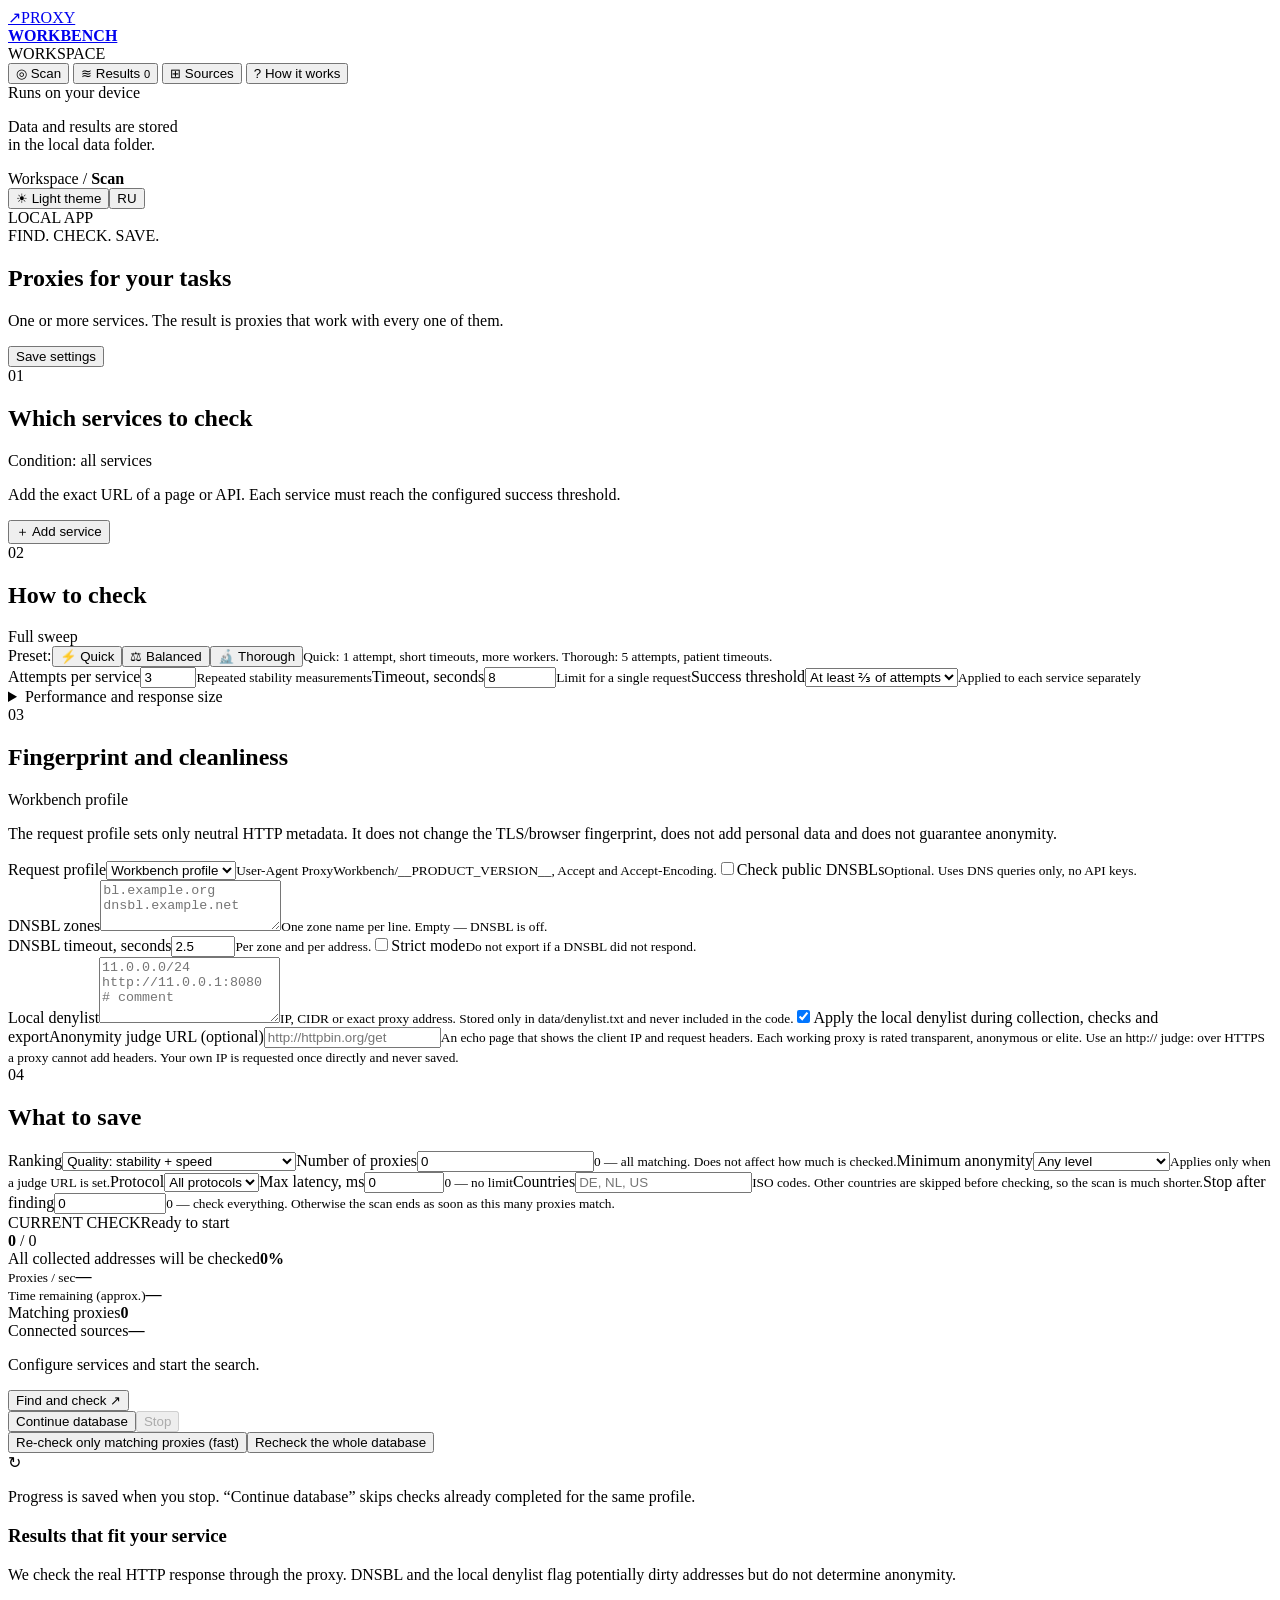
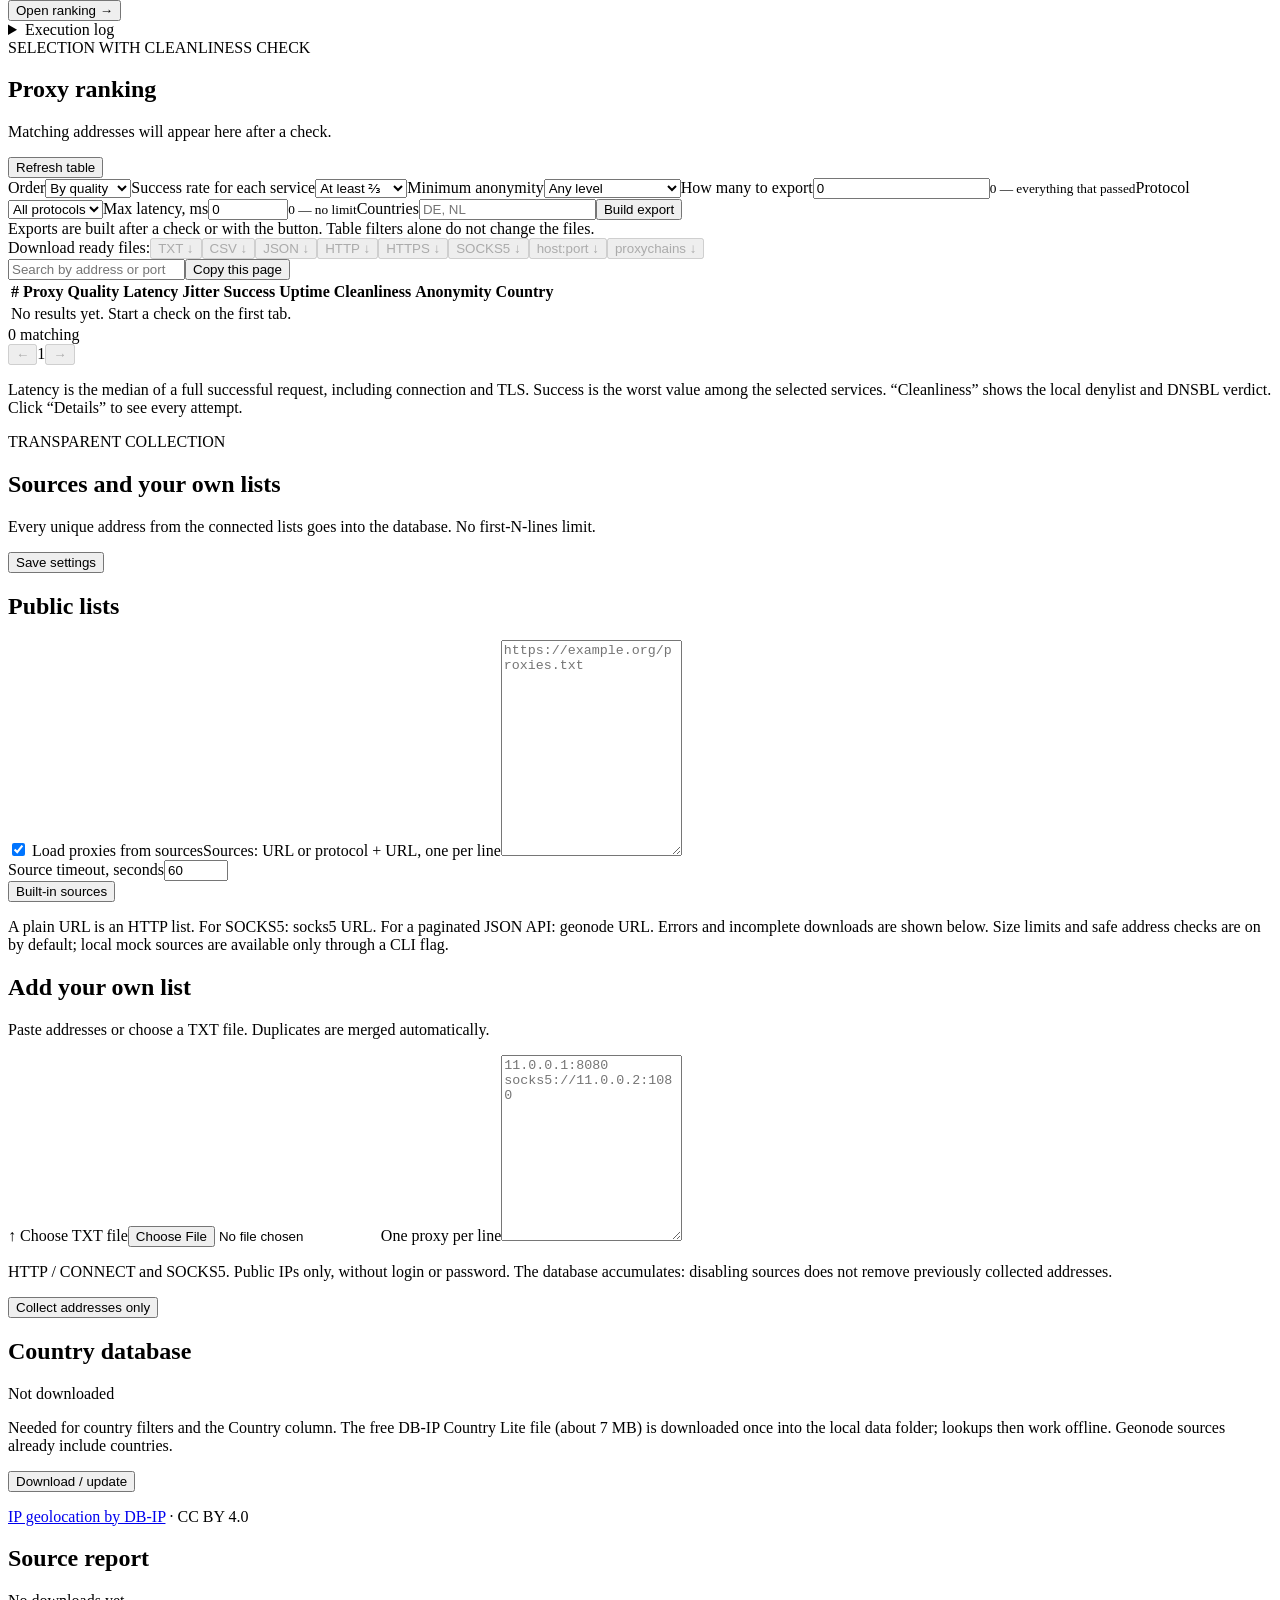
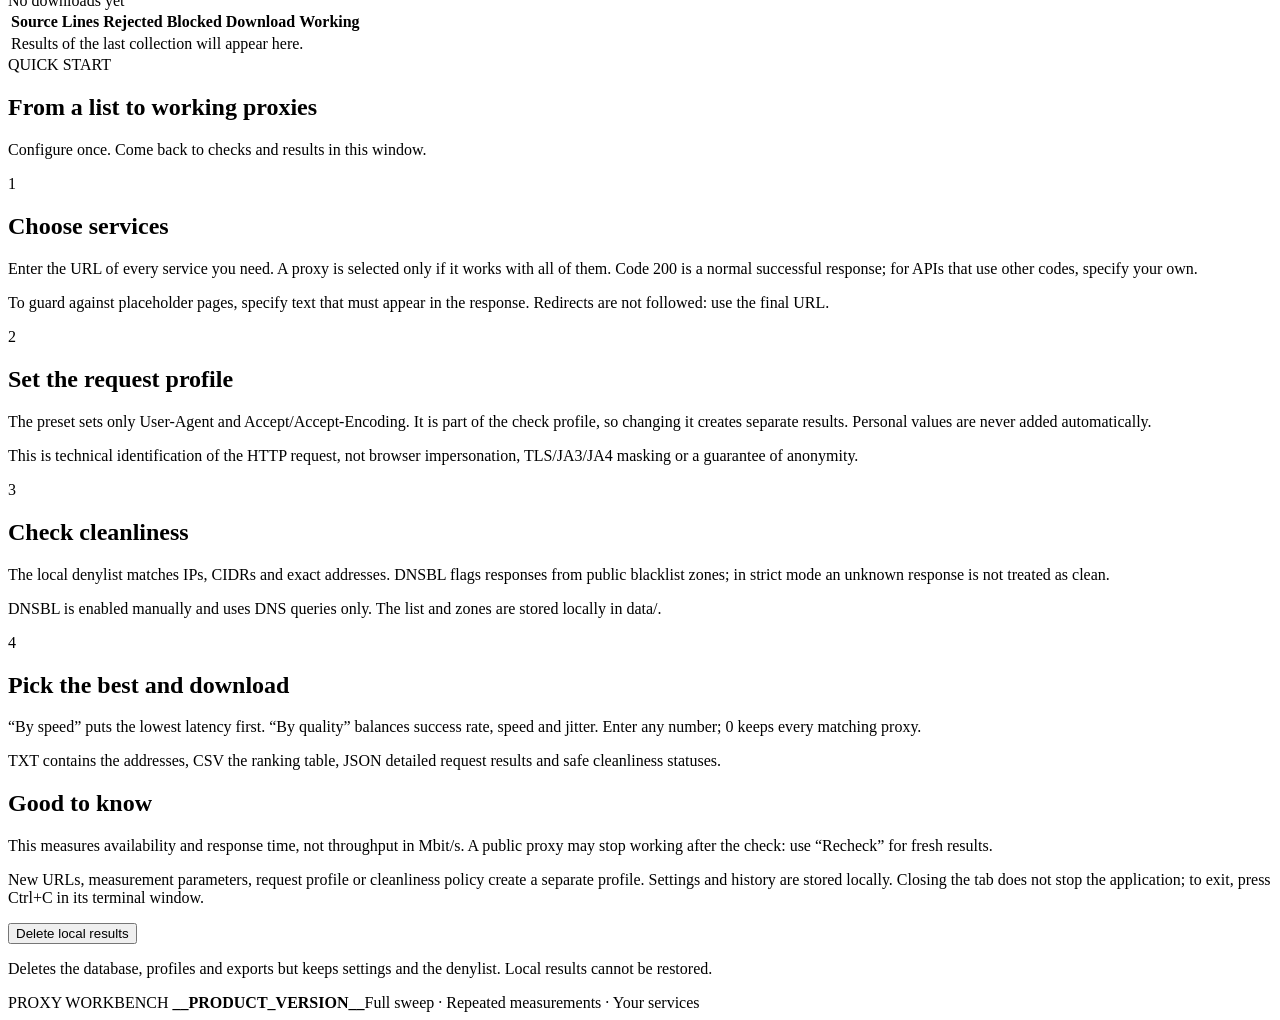
==== commit 277efae9: "Release 1.6.0: re-check matching proxies, watch mode, uptime, source ratings - --recheck-passing and" ====
--- a/ui/index.html
+++ b/ui/index.html
@@ -35,19 +35,19 @@
           <section class="card"><div class="card-title"><div><span class="step">01</span><h2 data-i18n="targets.title">Which services to check</h2></div><span class="badge" data-i18n="targets.badge">Condition: all services</span></div><p class="hint" data-i18n="targets.hint">Add the exact URL of a page or API. Each service must reach the configured success threshold.</p><div id="targets"></div><button class="button add" id="add-target" data-i18n="targets.add">＋ Add service</button></section>
           <section class="card"><div class="card-title"><div><span class="step">02</span><h2 data-i18n="check.title">How to check</h2></div><span class="badge subtle" data-i18n="check.badge">Full sweep</span></div><div class="presets"><span data-i18n="preset.label">Preset:</span><button class="button chip" data-preset="quick" data-i18n="preset.quick">⚡ Quick</button><button class="button chip" data-preset="balanced" data-i18n="preset.balanced">⚖ Balanced</button><button class="button chip" data-preset="thorough" data-i18n="preset.thorough">🔬 Thorough</button><small data-i18n="preset.hint">Quick: 1 attempt, short timeouts, more workers. Thorough: 5 attempts, patient timeouts.</small></div><div class="field-grid three"><label><span data-i18n="check.attempts">Attempts per service</span><input type="number" id="attempts" min="1" max="100" value="3"><small data-i18n="check.attemptsHint">Repeated stability measurements</small></label><label><span data-i18n="check.timeout">Timeout, seconds</span><input type="number" id="timeout" min="0.1" max="300" step="0.1" value="8"><small data-i18n="check.timeoutHint">Limit for a single request</small></label><label><span data-i18n="check.threshold">Success threshold</span><select id="min_success"><option value="0.6666666666666666" data-i18n="threshold.twoThirds">At least ⅔ of attempts</option><option value="1" data-i18n="threshold.all">All attempts (strict)</option><option value="0" data-i18n="threshold.one">At least 1 per service</option></select><small data-i18n="check.thresholdHint">Applied to each service separately</small></label></div><details class="advanced"><summary data-i18n="check.advanced">Performance and response size</summary><div class="field-grid three"><label><span data-i18n="check.workers">Parallel checks</span><input id="workers" type="number" min="1" max="2048" value="128"></label><label><span data-i18n="check.rate">Requests / second</span><input id="rate" type="number" min="0" max="10000" value="100"><small data-i18n="check.rateHint">0 — no rate limit</small></label><label><span data-i18n="check.maxBytes">Maximum response bytes</span><input id="max_bytes" type="number" min="1" max="100000000" value="1048576"></label></div><div class="field-grid speedup"><label><span data-i18n="check.connectTimeout">Connect timeout, seconds</span><input id="connect_timeout" type="number" min="0.1" max="300" step="0.1" value="4"><small data-i18n="check.connectTimeoutHint">Dead addresses fail sooner; the full request still gets the main timeout.</small></label><label class="check-label identity-check"><input type="checkbox" id="fail_fast" checked><span data-i18n="check.failFast">Stop early when a proxy can no longer pass</span><small data-i18n="check.failFastHint">Skips the remaining attempts once the success threshold is out of reach. Much faster on big lists.</small></label></div><p class="hint" data-i18n="check.advancedHint">The sweep is not limited by time or pool size. A large list can take several hours to check.</p></details></section>
           <section class="card"><div class="card-title"><div><span class="step">03</span><h2 data-i18n="identity.title">Fingerprint and cleanliness</h2></div><span class="badge subtle" id="profile-summary">Workbench profile</span></div><p class="hint" data-i18n="identity.hint">The request profile sets only neutral HTTP metadata. It does not change the TLS/browser fingerprint, does not add personal data and does not guarantee anonymity.</p><div class="field-grid"><label><span data-i18n="identity.profile">Request profile</span><select id="request-profile"><option value="workbench" data-i18n="profile.workbench">Workbench profile</option><option value="standard" data-i18n="profile.standard">Standard</option><option value="minimal" data-i18n="profile.minimal">Minimal</option></select><small id="profile-description">User-Agent ProxyWorkbench/__PRODUCT_VERSION__, Accept and Accept-Encoding.</small></label><label class="check-label identity-check"><input type="checkbox" id="dnsbl-enabled"><span data-i18n="identity.dnsbl">Check public DNSBLs</span><small data-i18n="identity.dnsblHint">Optional. Uses DNS queries only, no API keys.</small></label></div><div class="field-grid" id="dnsbl-fields"><label><span data-i18n="identity.zones">DNSBL zones</span><textarea id="dnsbl-zones" rows="3" spellcheck="false" placeholder="bl.example.org&#10;dnsbl.example.net"></textarea><small data-i18n="identity.zonesHint">One zone name per line. Empty — DNSBL is off.</small></label><div class="field-grid"><label><span data-i18n="identity.dnsblTimeout">DNSBL timeout, seconds</span><input id="reputation-timeout" type="number" min="0.1" max="30" step="0.1" value="2.5"><small data-i18n="identity.dnsblTimeoutHint">Per zone and per address.</small></label><label class="check-label identity-check"><input type="checkbox" id="strict-clean"><span data-i18n="identity.strict">Strict mode</span><small data-i18n="identity.strictHint">Do not export if a DNSBL did not respond.</small></label></div></div><label class="denylist-label"><span data-i18n="identity.denylist">Local denylist</span><textarea id="denylist" rows="4" spellcheck="false" placeholder="11.0.0.0/24&#10;http://11.0.0.1:8080&#10;# comment" data-i18n-placeholder="identity.denylistPlaceholder"></textarea><small data-i18n="identity.denylistHint">IP, CIDR or exact proxy address. Stored only in data/denylist.txt and never included in the code.</small></label><label class="check-label"><input type="checkbox" id="local-denylist-enabled" checked><span data-i18n="identity.applyDenylist">Apply the local denylist during collection, checks and export</span></label><label class="judge-label"><span data-i18n="anon.judge">Anonymity judge URL (optional)</span><input id="judge-url" type="url" spellcheck="false" placeholder="http://httpbin.org/get"><small data-i18n="anon.judgeHint">An echo page that shows the client IP and request headers. Each working proxy is rated transparent, anonymous or elite. Use an http:// judge: over HTTPS a proxy cannot add headers. Your own IP is requested once directly and never saved.</small></label></section>
-          <section class="card"><div class="card-title"><div><span class="step">04</span><h2 data-i18n="output.title">What to save</h2></div></div><div class="field-grid three"><label><span data-i18n="output.ranking">Ranking</span><select id="sort"><option value="quality" data-i18n="sort.quality">Quality: stability + speed</option><option value="speed" data-i18n="sort.speed">Speed: fastest first</option><option value="stability" data-i18n="sort.stability">Stability: lowest jitter first</option></select></label><label><span data-i18n="output.count">Number of proxies</span><input id="top" type="number" min="0" value="0"><small data-i18n="output.countHint">0 — all matching. Does not affect how much is checked.</small></label><label><span data-i18n="anon.min">Minimum anonymity</span><select id="min_anonymity"><option value="any" data-i18n="anon.any">Any level</option><option value="anonymous" data-i18n="anon.minAnonymous">Anonymous or elite</option><option value="elite" data-i18n="anon.minElite">Elite only</option></select><small data-i18n="anon.minHint">Applies only when a judge URL is set.</small></label><label><span data-i18n="filter.protocol">Protocol</span><select id="protocol"><option value="all" data-i18n="filter.allProtocols">All protocols</option><option value="http">HTTP</option><option value="https">HTTPS</option><option value="socks5">SOCKS5</option></select></label><label><span data-i18n="filter.maxLatency">Max latency, ms</span><input id="max_latency" type="number" min="0" max="600000" step="50" value="0"><small data-i18n="filter.maxLatencyHint">0 — no limit</small></label><label><span data-i18n="geo.countries">Countries</span><input id="countries" spellcheck="false" autocomplete="off" placeholder="DE, NL, US"><small data-i18n="geo.countriesHint">ISO codes. Other countries are skipped before checking, so the scan is much shorter.</small></label><label><span data-i18n="want.label">Stop after finding</span><input id="want" type="number" min="0" max="1000000000" value="0"><small data-i18n="want.hint">0 — check everything. Otherwise the scan ends as soon as this many proxies match.</small></label></div></section>
+          <section class="card"><div class="card-title"><div><span class="step">04</span><h2 data-i18n="output.title">What to save</h2></div></div><div class="field-grid three"><label><span data-i18n="output.ranking">Ranking</span><select id="sort"><option value="quality" data-i18n="sort.quality">Quality: stability + speed</option><option value="speed" data-i18n="sort.speed">Speed: fastest first</option><option value="stability" data-i18n="sort.stability">Stability: lowest jitter first</option><option value="uptime" data-i18n="sort.uptime">Uptime: passed most re-checks first</option></select></label><label><span data-i18n="output.count">Number of proxies</span><input id="top" type="number" min="0" value="0"><small data-i18n="output.countHint">0 — all matching. Does not affect how much is checked.</small></label><label><span data-i18n="anon.min">Minimum anonymity</span><select id="min_anonymity"><option value="any" data-i18n="anon.any">Any level</option><option value="anonymous" data-i18n="anon.minAnonymous">Anonymous or elite</option><option value="elite" data-i18n="anon.minElite">Elite only</option></select><small data-i18n="anon.minHint">Applies only when a judge URL is set.</small></label><label><span data-i18n="filter.protocol">Protocol</span><select id="protocol"><option value="all" data-i18n="filter.allProtocols">All protocols</option><option value="http">HTTP</option><option value="https">HTTPS</option><option value="socks5">SOCKS5</option></select></label><label><span data-i18n="filter.maxLatency">Max latency, ms</span><input id="max_latency" type="number" min="0" max="600000" step="50" value="0"><small data-i18n="filter.maxLatencyHint">0 — no limit</small></label><label><span data-i18n="geo.countries">Countries</span><input id="countries" spellcheck="false" autocomplete="off" placeholder="DE, NL, US"><small data-i18n="geo.countriesHint">ISO codes. Other countries are skipped before checking, so the scan is much shorter.</small></label><label><span data-i18n="want.label">Stop after finding</span><input id="want" type="number" min="0" max="1000000000" value="0"><small data-i18n="want.hint">0 — check everything. Otherwise the scan ends as soon as this many proxies match.</small></label></div></section>
         </div>
         <div class="monitor-column">
-          <section class="card monitor"><div class="monitor-title"><span class="eyebrow" data-i18n="monitor.eyebrow">CURRENT CHECK</span><span id="phase" class="phase">Ready to start</span></div><div class="progress-number"><b id="checked">0</b><span> / <span id="candidates">0</span></span></div><div class="progress-track"><div id="progress-bar"></div></div><div class="progress-meta"><span id="progress-text">All collected addresses will be checked</span><b id="percent">0%</b></div><div class="metrics"><div><small data-i18n="monitor.speed">Proxies / sec</small><strong id="speed">—</strong></div><div><small data-i18n="monitor.eta">Time remaining (approx.)</small><strong id="eta">—</strong></div></div><div class="source-summary live-passed"><span data-i18n="monitor.passed">Matching proxies</span><b id="live-passed">0</b></div><div class="source-summary"><span data-i18n="monitor.sources">Connected sources</span><b id="source-count">—</b></div><p id="job-detail" class="hint">Configure services and start the search.</p><button class="button primary full" id="start"><span data-i18n="monitor.start">Find and check</span> <span>↗</span></button><div class="button-row"><button class="button light" id="resume" title="Check the remaining database addresses with the current settings" data-i18n="monitor.resume" data-i18n-title="monitor.resumeTitle">Continue database</button><button class="button danger" id="stop" disabled data-i18n="monitor.stop">Stop</button></div><button class="button text full" id="recheck" data-i18n="monitor.recheck">Recheck the whole database</button><div class="callout"><span>↻</span><p data-i18n="monitor.callout">Progress is saved when you stop. “Continue database” skips checks already completed for the same profile.</p></div></section>
+          <section class="card monitor"><div class="monitor-title"><span class="eyebrow" data-i18n="monitor.eyebrow">CURRENT CHECK</span><span id="phase" class="phase">Ready to start</span></div><div class="progress-number"><b id="checked">0</b><span> / <span id="candidates">0</span></span></div><div class="progress-track"><div id="progress-bar"></div></div><div class="progress-meta"><span id="progress-text">All collected addresses will be checked</span><b id="percent">0%</b></div><div class="metrics"><div><small data-i18n="monitor.speed">Proxies / sec</small><strong id="speed">—</strong></div><div><small data-i18n="monitor.eta">Time remaining (approx.)</small><strong id="eta">—</strong></div></div><div class="source-summary live-passed"><span data-i18n="monitor.passed">Matching proxies</span><b id="live-passed">0</b></div><div class="source-summary"><span data-i18n="monitor.sources">Connected sources</span><b id="source-count">—</b></div><p id="job-detail" class="hint">Configure services and start the search.</p><button class="button primary full" id="start"><span data-i18n="monitor.start">Find and check</span> <span>↗</span></button><div class="button-row"><button class="button light" id="resume" title="Check the remaining database addresses with the current settings" data-i18n="monitor.resume" data-i18n-title="monitor.resumeTitle">Continue database</button><button class="button danger" id="stop" disabled data-i18n="monitor.stop">Stop</button></div><button class="button text full" id="recheck-passing" data-i18n="monitor.recheckPassing">Re-check only matching proxies (fast)</button><button class="button text full" id="recheck" data-i18n="monitor.recheck">Recheck the whole database</button><div class="callout"><span>↻</span><p data-i18n="monitor.callout">Progress is saved when you stop. “Continue database” skips checks already completed for the same profile.</p></div></section>
           <section class="card mini"><h3 data-i18n="mini.title">Results that fit your service</h3><p data-i18n="mini.text">We check the real HTTP response through the proxy. DNSBL and the local denylist flag potentially dirty addresses but do not determine anonymity.</p><button class="text-link" data-go="results"><span data-i18n="mini.link">Open ranking</span> <span>→</span></button></section>
           <details class="card logs"><summary data-i18n="log.title">Execution log</summary><pre id="log">Check progress will appear here.</pre></details>
         </div>
       </div>
     </section>
 
-    <section class="page" id="page-results"><div class="page-heading"><div><div class="eyebrow" data-i18n="results.eyebrow">SELECTION WITH CLEANLINESS CHECK</div><h1 data-i18n="results.title">Proxy ranking</h1><p id="result-context">Matching addresses will appear here after a check.</p></div><button class="button light" id="refresh-results" data-i18n="results.refresh">Refresh table</button></div><section class="card"><div class="results-toolbar"><label><span data-i18n="results.order">Order</span><select id="result-sort"><option value="quality" data-i18n="results.byQuality">By quality</option><option value="speed" data-i18n="results.bySpeed">By speed</option><option value="stability" data-i18n="results.byStability">By stability</option></select></label><label><span data-i18n="results.min">Success rate for each service</span><select id="result-min"><option value="0.6666666666666666" data-i18n="results.minTwoThirds">At least ⅔</option><option value="1" data-i18n="results.minAll">All attempts</option><option value="0" data-i18n="results.minOne">At least 1</option></select></label><label><span data-i18n="anon.min">Minimum anonymity</span><select id="result-anon"><option value="any" data-i18n="anon.any">Any level</option><option value="anonymous" data-i18n="anon.minAnonymous">Anonymous or elite</option><option value="elite" data-i18n="anon.minElite">Elite only</option></select></label><label><span data-i18n="results.top">How many to export</span><input type="number" id="result-top" value="0" min="0"><small data-i18n="results.topHint">0 — everything that passed</small></label><label><span data-i18n="filter.protocol">Protocol</span><select id="result-protocol"><option value="all" data-i18n="filter.allProtocols">All protocols</option><option value="http">HTTP</option><option value="https">HTTPS</option><option value="socks5">SOCKS5</option></select></label><label><span data-i18n="filter.maxLatency">Max latency, ms</span><input type="number" id="result-max-latency" min="0" max="600000" step="50" value="0"><small data-i18n="filter.maxLatencyHint">0 — no limit</small></label><label><span data-i18n="geo.countries">Countries</span><input id="result-country" spellcheck="false" autocomplete="off" placeholder="DE, NL"></label><button class="button primary" id="export" data-i18n="results.export">Build export</button></div><div class="export-note" id="export-note" data-i18n="results.exportNote">Exports are built after a check or with the button. Table filters alone do not change the files.</div><div class="downloads"><span data-i18n="results.downloads">Download ready files:</span><button class="button chip" data-download="proxies.txt" disabled>TXT ↓</button><button class="button chip" data-download="ranked.csv" disabled>CSV ↓</button><button class="button chip" data-download="ranked.json" disabled>JSON ↓</button><button class="button chip" data-download="http.txt" disabled title="host:port">HTTP ↓</button><button class="button chip" data-download="https.txt" disabled title="host:port">HTTPS ↓</button><button class="button chip" data-download="socks5.txt" disabled title="host:port">SOCKS5 ↓</button></div><div class="result-tools"><input type="search" id="result-search" data-i18n-placeholder="filter.searchPlaceholder" placeholder="Search by address or port" spellcheck="false"><button class="button light" id="copy-page" data-i18n="filter.copyPage">Copy this page</button></div><div class="table-wrap"><table><thead><tr><th>#</th><th data-i18n="col.proxy">Proxy</th><th data-i18n="col.quality">Quality</th><th data-i18n="col.latency">Latency</th><th data-i18n="col.jitter">Jitter</th><th data-i18n="col.success">Success</th><th data-i18n="col.cleanliness">Cleanliness</th><th data-i18n="col.anonymity">Anonymity</th><th data-i18n="col.country">Country</th><th></th></tr></thead><tbody id="result-rows"><tr><td colspan="10" class="empty">No results yet. Start a check on the first tab.</td></tr></tbody></table></div><div class="pagination"><span id="result-total">0 matching</span><div><button class="button light" id="prev" disabled>←</button><span id="page-number">1</span><button class="button light" id="next" disabled>→</button></div></div></section><p class="hint" data-i18n="results.footnote">Latency is the median of a full successful request, including connection and TLS. Success is the worst value among the selected services. “Cleanliness” shows the local denylist and DNSBL verdict. Click “Details” to see every attempt.</p></section>
+    <section class="page" id="page-results"><div class="page-heading"><div><div class="eyebrow" data-i18n="results.eyebrow">SELECTION WITH CLEANLINESS CHECK</div><h1 data-i18n="results.title">Proxy ranking</h1><p id="result-context">Matching addresses will appear here after a check.</p></div><button class="button light" id="refresh-results" data-i18n="results.refresh">Refresh table</button></div><section class="card"><div class="results-toolbar"><label><span data-i18n="results.order">Order</span><select id="result-sort"><option value="quality" data-i18n="results.byQuality">By quality</option><option value="speed" data-i18n="results.bySpeed">By speed</option><option value="stability" data-i18n="results.byStability">By stability</option><option value="uptime" data-i18n="results.byUptime">By uptime</option></select></label><label><span data-i18n="results.min">Success rate for each service</span><select id="result-min"><option value="0.6666666666666666" data-i18n="results.minTwoThirds">At least ⅔</option><option value="1" data-i18n="results.minAll">All attempts</option><option value="0" data-i18n="results.minOne">At least 1</option></select></label><label><span data-i18n="anon.min">Minimum anonymity</span><select id="result-anon"><option value="any" data-i18n="anon.any">Any level</option><option value="anonymous" data-i18n="anon.minAnonymous">Anonymous or elite</option><option value="elite" data-i18n="anon.minElite">Elite only</option></select></label><label><span data-i18n="results.top">How many to export</span><input type="number" id="result-top" value="0" min="0"><small data-i18n="results.topHint">0 — everything that passed</small></label><label><span data-i18n="filter.protocol">Protocol</span><select id="result-protocol"><option value="all" data-i18n="filter.allProtocols">All protocols</option><option value="http">HTTP</option><option value="https">HTTPS</option><option value="socks5">SOCKS5</option></select></label><label><span data-i18n="filter.maxLatency">Max latency, ms</span><input type="number" id="result-max-latency" min="0" max="600000" step="50" value="0"><small data-i18n="filter.maxLatencyHint">0 — no limit</small></label><label><span data-i18n="geo.countries">Countries</span><input id="result-country" spellcheck="false" autocomplete="off" placeholder="DE, NL"></label><button class="button primary" id="export" data-i18n="results.export">Build export</button></div><div class="export-note" id="export-note" data-i18n="results.exportNote">Exports are built after a check or with the button. Table filters alone do not change the files.</div><div class="downloads"><span data-i18n="results.downloads">Download ready files:</span><button class="button chip" data-download="proxies.txt" disabled>TXT ↓</button><button class="button chip" data-download="ranked.csv" disabled>CSV ↓</button><button class="button chip" data-download="ranked.json" disabled>JSON ↓</button><button class="button chip" data-download="http.txt" disabled title="host:port">HTTP ↓</button><button class="button chip" data-download="https.txt" disabled title="host:port">HTTPS ↓</button><button class="button chip" data-download="socks5.txt" disabled title="host:port">SOCKS5 ↓</button><button class="button chip" data-download="hostport.txt" disabled title="host:port">host:port ↓</button><button class="button chip" data-download="proxychains.txt" disabled title="proxychains.conf">proxychains ↓</button></div><div class="result-tools"><input type="search" id="result-search" data-i18n-placeholder="filter.searchPlaceholder" placeholder="Search by address or port" spellcheck="false"><button class="button light" id="copy-page" data-i18n="filter.copyPage">Copy this page</button></div><div class="table-wrap"><table><thead><tr><th>#</th><th data-i18n="col.proxy">Proxy</th><th data-i18n="col.quality">Quality</th><th data-i18n="col.latency">Latency</th><th data-i18n="col.jitter">Jitter</th><th data-i18n="col.success">Success</th><th data-i18n="col.uptime" data-i18n-title="col.uptimeHint" title="Passed re-checks / all checks">Uptime</th><th data-i18n="col.cleanliness">Cleanliness</th><th data-i18n="col.anonymity">Anonymity</th><th data-i18n="col.country">Country</th><th></th></tr></thead><tbody id="result-rows"><tr><td colspan="11" class="empty">No results yet. Start a check on the first tab.</td></tr></tbody></table></div><div class="pagination"><span id="result-total">0 matching</span><div><button class="button light" id="prev" disabled>←</button><span id="page-number">1</span><button class="button light" id="next" disabled>→</button></div></div></section><p class="hint" data-i18n="results.footnote">Latency is the median of a full successful request, including connection and TLS. Success is the worst value among the selected services. “Cleanliness” shows the local denylist and DNSBL verdict. Click “Details” to see every attempt.</p></section>
 
-    <section class="page" id="page-sources"><div class="page-heading"><div><div class="eyebrow" data-i18n="sources.eyebrow">TRANSPARENT COLLECTION</div><h1 data-i18n="sources.title">Sources and your own lists</h1><p data-i18n="sources.lead">Every unique address from the connected lists goes into the database. No first-N-lines limit.</p></div><button class="button light" id="save-sources" data-i18n="common.saveSettings">Save settings</button></div><div class="two-columns"><section class="card"><h2 data-i18n="sources.public">Public lists</h2><label class="check-label"><input type="checkbox" id="use_sources" checked> <span data-i18n="sources.use">Load proxies from sources</span></label><label><span data-i18n="sources.list">Sources: URL or protocol + URL, one per line</span><textarea id="sources" rows="14" spellcheck="false" placeholder="https://example.org/proxies.txt"></textarea></label><div class="field-grid"><label><span data-i18n="sources.timeout">Source timeout, seconds</span><input id="source_timeout" type="number" value="60" min="1" max="3600"></label><div class="align-end"><button id="reset-sources" class="button light" data-i18n="sources.reset">Built-in sources</button></div></div><p class="hint" data-i18n="sources.hint">A plain URL is an HTTP list. For SOCKS5: socks5 URL. For a paginated JSON API: geonode URL. Errors and incomplete downloads are shown below. Size limits and safe address checks are on by default; local mock sources are available only through a CLI flag.</p></section><section class="card"><h2 data-i18n="own.title">Add your own list</h2><p class="hint" data-i18n="own.hint">Paste addresses or choose a TXT file. Duplicates are merged automatically.</p><label class="file-drop"><span data-i18n="own.file">↑ Choose TXT file</span><input type="file" id="import-file" accept=".txt,.list,text/plain"></label><label><span data-i18n="own.list">One proxy per line</span><textarea id="proxies" rows="12" spellcheck="false" placeholder="11.0.0.1:8080&#10;socks5://11.0.0.2:1080"></textarea></label><p class="hint" data-i18n="own.note">HTTP / CONNECT and SOCKS5. Public IPs only, without login or password. The database accumulates: disabling sources does not remove previously collected addresses.</p><button class="button primary" id="collect" data-i18n="own.collect">Collect addresses only</button></section></div><section class="card geo-card"><div class="card-title"><h2 data-i18n="geo.title">Country database</h2><span id="geo-status" class="badge subtle" data-i18n="geo.missing">Not downloaded</span></div><p class="hint" data-i18n="geo.hint">Needed for country filters and the Country column. The free DB-IP Country Lite file (about 7 MB) is downloaded once into the local data folder; lookups then work offline. Geonode sources already include countries.</p><div class="button-row"><button class="button light" id="geo-update" data-i18n="geo.download">Download / update</button></div><p class="hint geo-attribution"><a href="https://db-ip.com" target="_blank" rel="noopener" data-i18n="geo.attribution">IP geolocation by DB-IP</a> · CC BY 4.0</p></section><section class="card"><div class="card-title"><h2 data-i18n="report.title">Source report</h2><span id="sources-status" class="badge subtle">No downloads yet</span></div><div class="table-wrap"><table><thead><tr><th data-i18n="col.source">Source</th><th data-i18n="col.lines">Lines</th><th data-i18n="col.rejected">Rejected</th><th data-i18n="col.blocked">Blocked</th><th data-i18n="col.download">Download</th></tr></thead><tbody id="source-rows"><tr><td colspan="5" class="empty">Results of the last collection will appear here.</td></tr></tbody></table></div></section></section>
+    <section class="page" id="page-sources"><div class="page-heading"><div><div class="eyebrow" data-i18n="sources.eyebrow">TRANSPARENT COLLECTION</div><h1 data-i18n="sources.title">Sources and your own lists</h1><p data-i18n="sources.lead">Every unique address from the connected lists goes into the database. No first-N-lines limit.</p></div><button class="button light" id="save-sources" data-i18n="common.saveSettings">Save settings</button></div><div class="two-columns"><section class="card"><h2 data-i18n="sources.public">Public lists</h2><label class="check-label"><input type="checkbox" id="use_sources" checked> <span data-i18n="sources.use">Load proxies from sources</span></label><label><span data-i18n="sources.list">Sources: URL or protocol + URL, one per line</span><textarea id="sources" rows="14" spellcheck="false" placeholder="https://example.org/proxies.txt"></textarea></label><div class="field-grid"><label><span data-i18n="sources.timeout">Source timeout, seconds</span><input id="source_timeout" type="number" value="60" min="1" max="3600"></label><div class="align-end"><button id="reset-sources" class="button light" data-i18n="sources.reset">Built-in sources</button></div></div><p class="hint" data-i18n="sources.hint">A plain URL is an HTTP list. For SOCKS5: socks5 URL. For a paginated JSON API: geonode URL. Errors and incomplete downloads are shown below. Size limits and safe address checks are on by default; local mock sources are available only through a CLI flag.</p></section><section class="card"><h2 data-i18n="own.title">Add your own list</h2><p class="hint" data-i18n="own.hint">Paste addresses or choose a TXT file. Duplicates are merged automatically.</p><label class="file-drop"><span data-i18n="own.file">↑ Choose TXT file</span><input type="file" id="import-file" accept=".txt,.list,text/plain"></label><label><span data-i18n="own.list">One proxy per line</span><textarea id="proxies" rows="12" spellcheck="false" placeholder="11.0.0.1:8080&#10;socks5://11.0.0.2:1080"></textarea></label><p class="hint" data-i18n="own.note">HTTP / CONNECT and SOCKS5. Public IPs only, without login or password. The database accumulates: disabling sources does not remove previously collected addresses.</p><button class="button primary" id="collect" data-i18n="own.collect">Collect addresses only</button></section></div><section class="card geo-card"><div class="card-title"><h2 data-i18n="geo.title">Country database</h2><span id="geo-status" class="badge subtle" data-i18n="geo.missing">Not downloaded</span></div><p class="hint" data-i18n="geo.hint">Needed for country filters and the Country column. The free DB-IP Country Lite file (about 7 MB) is downloaded once into the local data folder; lookups then work offline. Geonode sources already include countries.</p><div class="button-row"><button class="button light" id="geo-update" data-i18n="geo.download">Download / update</button></div><p class="hint geo-attribution"><a href="https://db-ip.com" target="_blank" rel="noopener" data-i18n="geo.attribution">IP geolocation by DB-IP</a> · CC BY 4.0</p></section><section class="card"><div class="card-title"><h2 data-i18n="report.title">Source report</h2><span id="sources-status" class="badge subtle">No downloads yet</span></div><div class="table-wrap"><table><thead><tr><th data-i18n="col.source">Source</th><th data-i18n="col.lines">Lines</th><th data-i18n="col.rejected">Rejected</th><th data-i18n="col.blocked">Blocked</th><th data-i18n="col.download">Download</th><th data-i18n="col.working" data-i18n-title="col.workingHint" title="Matching / checked in the last export">Working</th></tr></thead><tbody id="source-rows"><tr><td colspan="6" class="empty">Results of the last collection will appear here.</td></tr></tbody></table></div></section></section>
 
     <section class="page" id="page-help"><div class="page-heading"><div><div class="eyebrow" data-i18n="help.eyebrow">QUICK START</div><h1 data-i18n="help.title">From a list to working proxies</h1><p data-i18n="help.lead">Configure once. Come back to checks and results in this window.</p></div></div><div class="help-grid"><section class="card"><span class="step">1</span><h2 data-i18n="help.s1.title">Choose services</h2><p data-i18n="help.s1.p1">Enter the URL of every service you need. A proxy is selected only if it works with all of them. Code 200 is a normal successful response; for APIs that use other codes, specify your own.</p><p data-i18n="help.s1.p2">To guard against placeholder pages, specify text that must appear in the response. Redirects are not followed: use the final URL.</p></section><section class="card"><span class="step">2</span><h2 data-i18n="help.s2.title">Set the request profile</h2><p data-i18n="help.s2.p1">The preset sets only User-Agent and Accept/Accept-Encoding. It is part of the check profile, so changing it creates separate results. Personal values are never added automatically.</p><p data-i18n="help.s2.p2">This is technical identification of the HTTP request, not browser impersonation, TLS/JA3/JA4 masking or a guarantee of anonymity.</p></section><section class="card"><span class="step">3</span><h2 data-i18n="help.s3.title">Check cleanliness</h2><p data-i18n="help.s3.p1">The local denylist matches IPs, CIDRs and exact addresses. DNSBL flags responses from public blacklist zones; in strict mode an unknown response is not treated as clean.</p><p data-i18n="help.s3.p2">DNSBL is enabled manually and uses DNS queries only. The list and zones are stored locally in data/.</p></section><section class="card"><span class="step">4</span><h2 data-i18n="help.s4.title">Pick the best and download</h2><p data-i18n="help.s4.p1">“By speed” puts the lowest latency first. “By quality” balances success rate, speed and jitter. Enter any number; 0 keeps every matching proxy.</p><p data-i18n="help.s4.p2">TXT contains the addresses, CSV the ranking table, JSON detailed request results and safe cleanliness statuses.</p></section><section class="card"><h2 data-i18n="help.s5.title">Good to know</h2><p data-i18n="help.s5.p1">This measures availability and response time, not throughput in Mbit/s. A public proxy may stop working after the check: use “Recheck” for fresh results.</p><p data-i18n="help.s5.p2">New URLs, measurement parameters, request profile or cleanliness policy create a separate profile. Settings and history are stored locally. Closing the tab does not stop the application; to exit, press Ctrl+C in its terminal window.</p><button class="button danger full" id="clear-data" data-i18n="help.clear">Delete local results</button><p class="hint" data-i18n="help.clearHint">Deletes the database, profiles and exports but keeps settings and the denylist. Local results cannot be restored.</p></section></div></section>
     <footer><span>PROXY WORKBENCH <b id="product-version">__PRODUCT_VERSION__</b></span><span data-i18n="footer.tagline">Full sweep · Repeated measurements · Your services</span></footer>
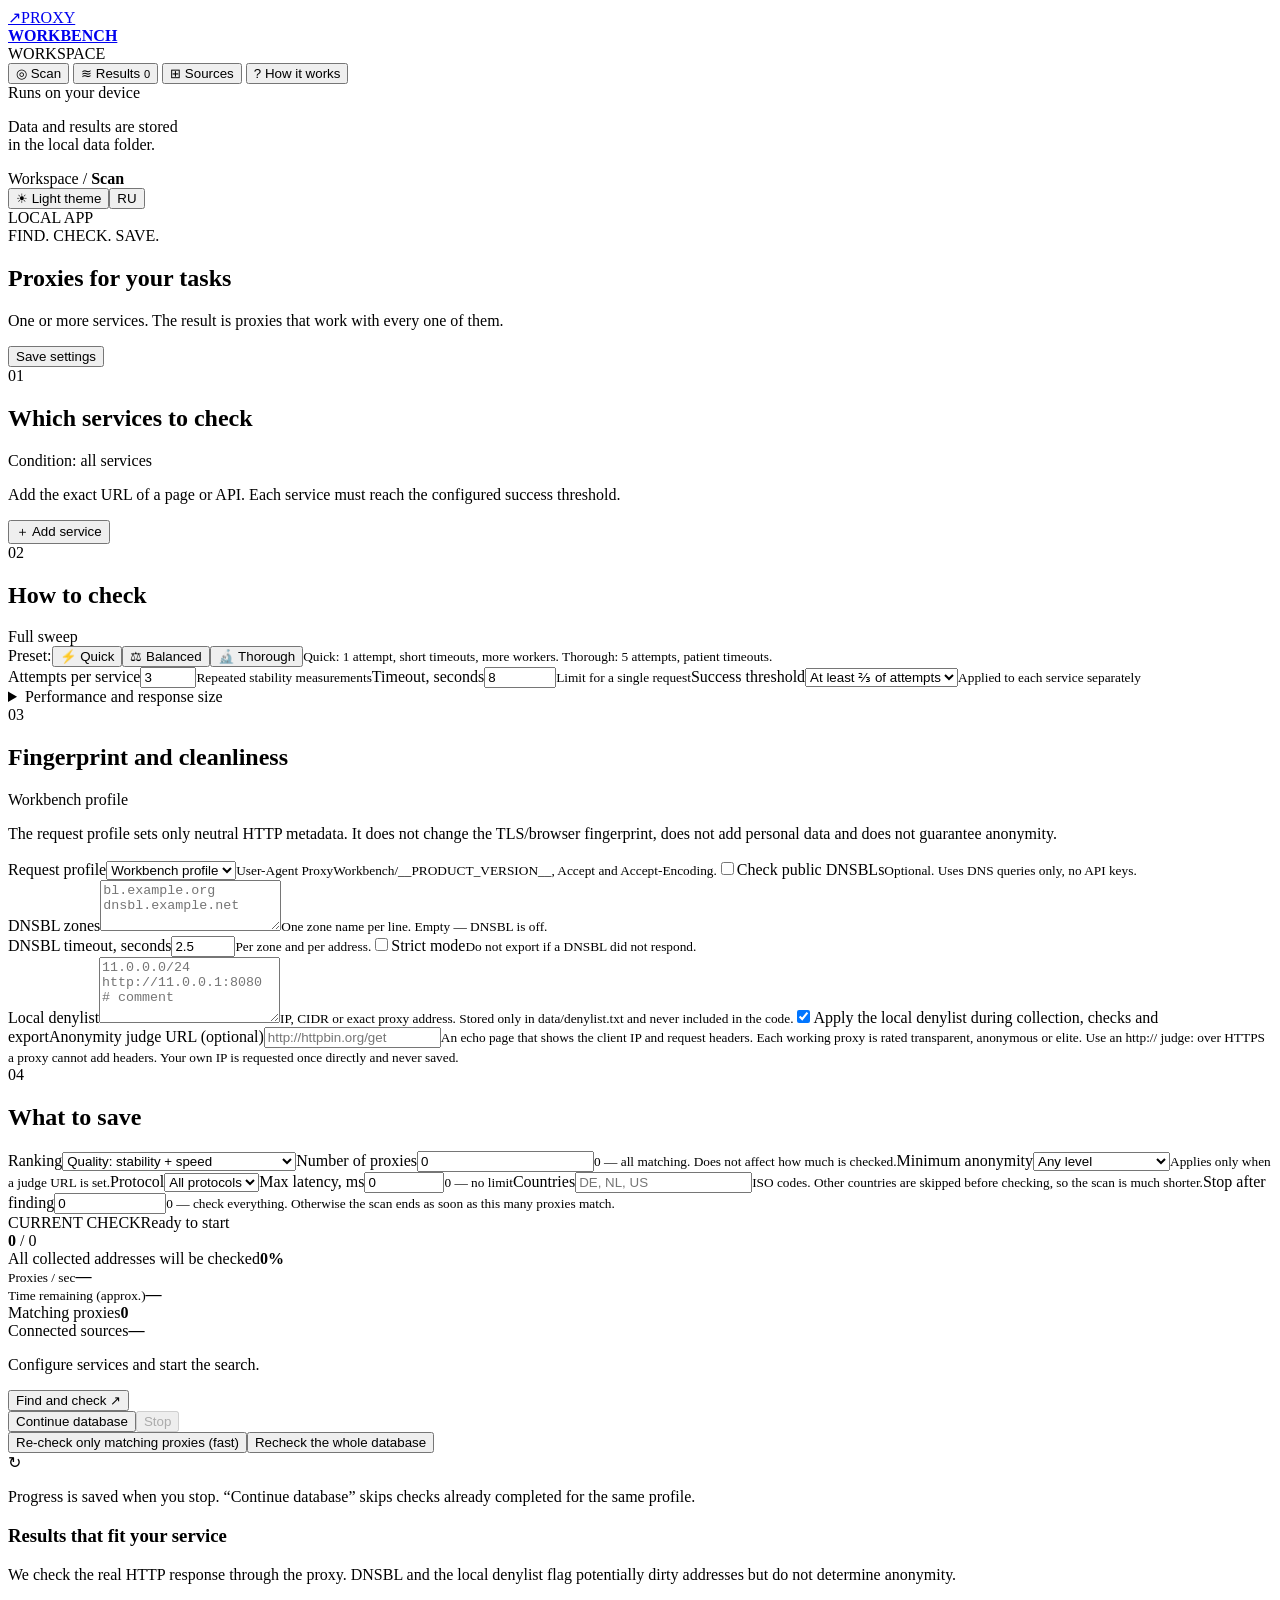
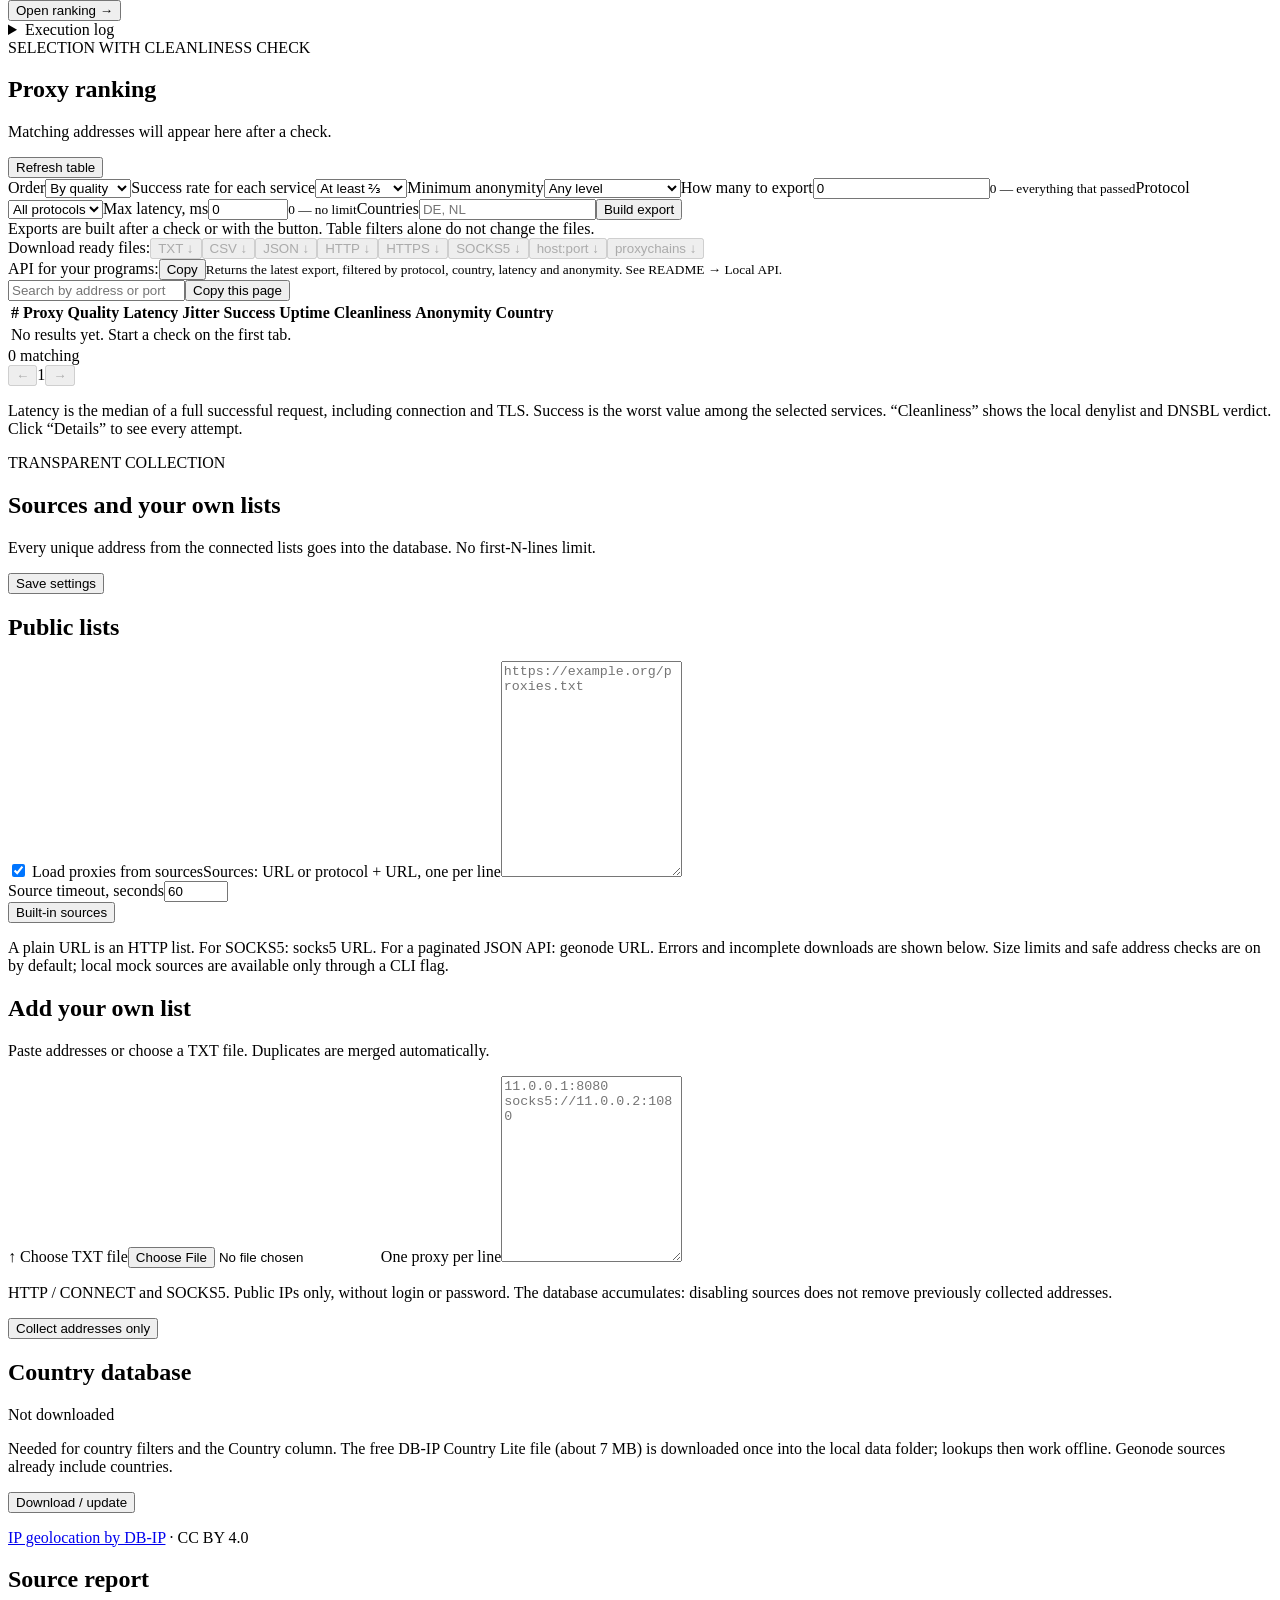
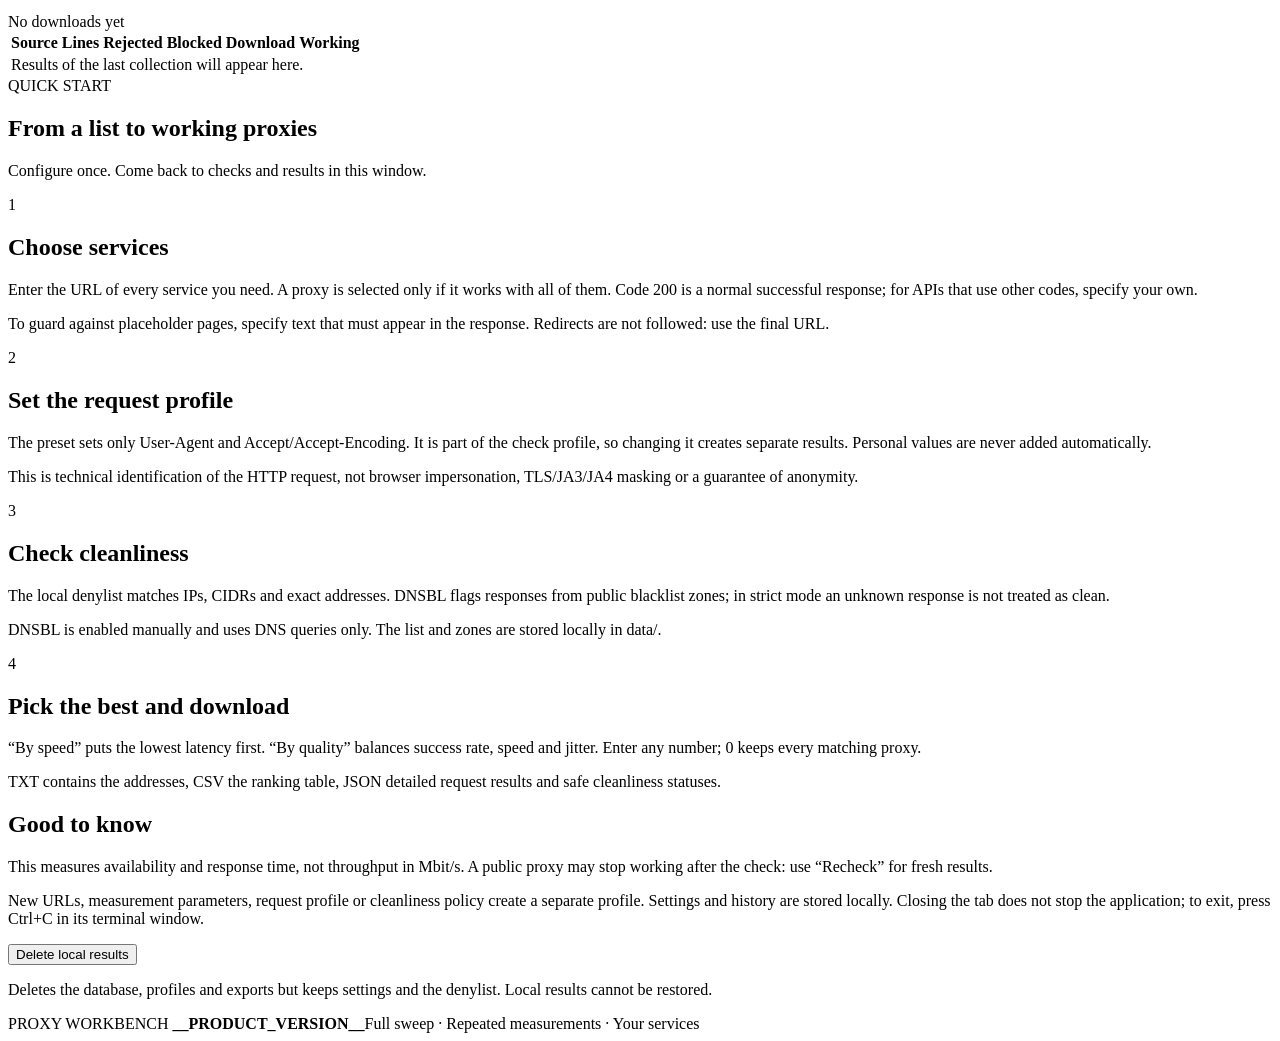
==== commit 63aef08d: "Release 1.7.0: local API for using proxies from your own programs GET /random, /proxies and /status " ====
--- a/ui/index.html
+++ b/ui/index.html
@@ -45,7 +45,7 @@
       </div>
     </section>
 
-    <section class="page" id="page-results"><div class="page-heading"><div><div class="eyebrow" data-i18n="results.eyebrow">SELECTION WITH CLEANLINESS CHECK</div><h1 data-i18n="results.title">Proxy ranking</h1><p id="result-context">Matching addresses will appear here after a check.</p></div><button class="button light" id="refresh-results" data-i18n="results.refresh">Refresh table</button></div><section class="card"><div class="results-toolbar"><label><span data-i18n="results.order">Order</span><select id="result-sort"><option value="quality" data-i18n="results.byQuality">By quality</option><option value="speed" data-i18n="results.bySpeed">By speed</option><option value="stability" data-i18n="results.byStability">By stability</option><option value="uptime" data-i18n="results.byUptime">By uptime</option></select></label><label><span data-i18n="results.min">Success rate for each service</span><select id="result-min"><option value="0.6666666666666666" data-i18n="results.minTwoThirds">At least ⅔</option><option value="1" data-i18n="results.minAll">All attempts</option><option value="0" data-i18n="results.minOne">At least 1</option></select></label><label><span data-i18n="anon.min">Minimum anonymity</span><select id="result-anon"><option value="any" data-i18n="anon.any">Any level</option><option value="anonymous" data-i18n="anon.minAnonymous">Anonymous or elite</option><option value="elite" data-i18n="anon.minElite">Elite only</option></select></label><label><span data-i18n="results.top">How many to export</span><input type="number" id="result-top" value="0" min="0"><small data-i18n="results.topHint">0 — everything that passed</small></label><label><span data-i18n="filter.protocol">Protocol</span><select id="result-protocol"><option value="all" data-i18n="filter.allProtocols">All protocols</option><option value="http">HTTP</option><option value="https">HTTPS</option><option value="socks5">SOCKS5</option></select></label><label><span data-i18n="filter.maxLatency">Max latency, ms</span><input type="number" id="result-max-latency" min="0" max="600000" step="50" value="0"><small data-i18n="filter.maxLatencyHint">0 — no limit</small></label><label><span data-i18n="geo.countries">Countries</span><input id="result-country" spellcheck="false" autocomplete="off" placeholder="DE, NL"></label><button class="button primary" id="export" data-i18n="results.export">Build export</button></div><div class="export-note" id="export-note" data-i18n="results.exportNote">Exports are built after a check or with the button. Table filters alone do not change the files.</div><div class="downloads"><span data-i18n="results.downloads">Download ready files:</span><button class="button chip" data-download="proxies.txt" disabled>TXT ↓</button><button class="button chip" data-download="ranked.csv" disabled>CSV ↓</button><button class="button chip" data-download="ranked.json" disabled>JSON ↓</button><button class="button chip" data-download="http.txt" disabled title="host:port">HTTP ↓</button><button class="button chip" data-download="https.txt" disabled title="host:port">HTTPS ↓</button><button class="button chip" data-download="socks5.txt" disabled title="host:port">SOCKS5 ↓</button><button class="button chip" data-download="hostport.txt" disabled title="host:port">host:port ↓</button><button class="button chip" data-download="proxychains.txt" disabled title="proxychains.conf">proxychains ↓</button></div><div class="result-tools"><input type="search" id="result-search" data-i18n-placeholder="filter.searchPlaceholder" placeholder="Search by address or port" spellcheck="false"><button class="button light" id="copy-page" data-i18n="filter.copyPage">Copy this page</button></div><div class="table-wrap"><table><thead><tr><th>#</th><th data-i18n="col.proxy">Proxy</th><th data-i18n="col.quality">Quality</th><th data-i18n="col.latency">Latency</th><th data-i18n="col.jitter">Jitter</th><th data-i18n="col.success">Success</th><th data-i18n="col.uptime" data-i18n-title="col.uptimeHint" title="Passed re-checks / all checks">Uptime</th><th data-i18n="col.cleanliness">Cleanliness</th><th data-i18n="col.anonymity">Anonymity</th><th data-i18n="col.country">Country</th><th></th></tr></thead><tbody id="result-rows"><tr><td colspan="11" class="empty">No results yet. Start a check on the first tab.</td></tr></tbody></table></div><div class="pagination"><span id="result-total">0 matching</span><div><button class="button light" id="prev" disabled>←</button><span id="page-number">1</span><button class="button light" id="next" disabled>→</button></div></div></section><p class="hint" data-i18n="results.footnote">Latency is the median of a full successful request, including connection and TLS. Success is the worst value among the selected services. “Cleanliness” shows the local denylist and DNSBL verdict. Click “Details” to see every attempt.</p></section>
+    <section class="page" id="page-results"><div class="page-heading"><div><div class="eyebrow" data-i18n="results.eyebrow">SELECTION WITH CLEANLINESS CHECK</div><h1 data-i18n="results.title">Proxy ranking</h1><p id="result-context">Matching addresses will appear here after a check.</p></div><button class="button light" id="refresh-results" data-i18n="results.refresh">Refresh table</button></div><section class="card"><div class="results-toolbar"><label><span data-i18n="results.order">Order</span><select id="result-sort"><option value="quality" data-i18n="results.byQuality">By quality</option><option value="speed" data-i18n="results.bySpeed">By speed</option><option value="stability" data-i18n="results.byStability">By stability</option><option value="uptime" data-i18n="results.byUptime">By uptime</option></select></label><label><span data-i18n="results.min">Success rate for each service</span><select id="result-min"><option value="0.6666666666666666" data-i18n="results.minTwoThirds">At least ⅔</option><option value="1" data-i18n="results.minAll">All attempts</option><option value="0" data-i18n="results.minOne">At least 1</option></select></label><label><span data-i18n="anon.min">Minimum anonymity</span><select id="result-anon"><option value="any" data-i18n="anon.any">Any level</option><option value="anonymous" data-i18n="anon.minAnonymous">Anonymous or elite</option><option value="elite" data-i18n="anon.minElite">Elite only</option></select></label><label><span data-i18n="results.top">How many to export</span><input type="number" id="result-top" value="0" min="0"><small data-i18n="results.topHint">0 — everything that passed</small></label><label><span data-i18n="filter.protocol">Protocol</span><select id="result-protocol"><option value="all" data-i18n="filter.allProtocols">All protocols</option><option value="http">HTTP</option><option value="https">HTTPS</option><option value="socks5">SOCKS5</option></select></label><label><span data-i18n="filter.maxLatency">Max latency, ms</span><input type="number" id="result-max-latency" min="0" max="600000" step="50" value="0"><small data-i18n="filter.maxLatencyHint">0 — no limit</small></label><label><span data-i18n="geo.countries">Countries</span><input id="result-country" spellcheck="false" autocomplete="off" placeholder="DE, NL"></label><button class="button primary" id="export" data-i18n="results.export">Build export</button></div><div class="export-note" id="export-note" data-i18n="results.exportNote">Exports are built after a check or with the button. Table filters alone do not change the files.</div><div class="downloads"><span data-i18n="results.downloads">Download ready files:</span><button class="button chip" data-download="proxies.txt" disabled>TXT ↓</button><button class="button chip" data-download="ranked.csv" disabled>CSV ↓</button><button class="button chip" data-download="ranked.json" disabled>JSON ↓</button><button class="button chip" data-download="http.txt" disabled title="host:port">HTTP ↓</button><button class="button chip" data-download="https.txt" disabled title="host:port">HTTPS ↓</button><button class="button chip" data-download="socks5.txt" disabled title="host:port">SOCKS5 ↓</button><button class="button chip" data-download="hostport.txt" disabled title="host:port">host:port ↓</button><button class="button chip" data-download="proxychains.txt" disabled title="proxychains.conf">proxychains ↓</button></div><div class="api-line hidden" id="api-line"><span data-i18n="api.label">API for your programs:</span><code id="api-example"></code><button class="button chip" id="copy-api" data-i18n="api.copy">Copy</button><small data-i18n="api.hint">Returns the latest export, filtered by protocol, country, latency and anonymity. See README → Local API.</small></div><div class="result-tools"><input type="search" id="result-search" data-i18n-placeholder="filter.searchPlaceholder" placeholder="Search by address or port" spellcheck="false"><button class="button light" id="copy-page" data-i18n="filter.copyPage">Copy this page</button></div><div class="table-wrap"><table><thead><tr><th>#</th><th data-i18n="col.proxy">Proxy</th><th data-i18n="col.quality">Quality</th><th data-i18n="col.latency">Latency</th><th data-i18n="col.jitter">Jitter</th><th data-i18n="col.success">Success</th><th data-i18n="col.uptime" data-i18n-title="col.uptimeHint" title="Passed re-checks / all checks">Uptime</th><th data-i18n="col.cleanliness">Cleanliness</th><th data-i18n="col.anonymity">Anonymity</th><th data-i18n="col.country">Country</th><th></th></tr></thead><tbody id="result-rows"><tr><td colspan="11" class="empty">No results yet. Start a check on the first tab.</td></tr></tbody></table></div><div class="pagination"><span id="result-total">0 matching</span><div><button class="button light" id="prev" disabled>←</button><span id="page-number">1</span><button class="button light" id="next" disabled>→</button></div></div></section><p class="hint" data-i18n="results.footnote">Latency is the median of a full successful request, including connection and TLS. Success is the worst value among the selected services. “Cleanliness” shows the local denylist and DNSBL verdict. Click “Details” to see every attempt.</p></section>
 
     <section class="page" id="page-sources"><div class="page-heading"><div><div class="eyebrow" data-i18n="sources.eyebrow">TRANSPARENT COLLECTION</div><h1 data-i18n="sources.title">Sources and your own lists</h1><p data-i18n="sources.lead">Every unique address from the connected lists goes into the database. No first-N-lines limit.</p></div><button class="button light" id="save-sources" data-i18n="common.saveSettings">Save settings</button></div><div class="two-columns"><section class="card"><h2 data-i18n="sources.public">Public lists</h2><label class="check-label"><input type="checkbox" id="use_sources" checked> <span data-i18n="sources.use">Load proxies from sources</span></label><label><span data-i18n="sources.list">Sources: URL or protocol + URL, one per line</span><textarea id="sources" rows="14" spellcheck="false" placeholder="https://example.org/proxies.txt"></textarea></label><div class="field-grid"><label><span data-i18n="sources.timeout">Source timeout, seconds</span><input id="source_timeout" type="number" value="60" min="1" max="3600"></label><div class="align-end"><button id="reset-sources" class="button light" data-i18n="sources.reset">Built-in sources</button></div></div><p class="hint" data-i18n="sources.hint">A plain URL is an HTTP list. For SOCKS5: socks5 URL. For a paginated JSON API: geonode URL. Errors and incomplete downloads are shown below. Size limits and safe address checks are on by default; local mock sources are available only through a CLI flag.</p></section><section class="card"><h2 data-i18n="own.title">Add your own list</h2><p class="hint" data-i18n="own.hint">Paste addresses or choose a TXT file. Duplicates are merged automatically.</p><label class="file-drop"><span data-i18n="own.file">↑ Choose TXT file</span><input type="file" id="import-file" accept=".txt,.list,text/plain"></label><label><span data-i18n="own.list">One proxy per line</span><textarea id="proxies" rows="12" spellcheck="false" placeholder="11.0.0.1:8080&#10;socks5://11.0.0.2:1080"></textarea></label><p class="hint" data-i18n="own.note">HTTP / CONNECT and SOCKS5. Public IPs only, without login or password. The database accumulates: disabling sources does not remove previously collected addresses.</p><button class="button primary" id="collect" data-i18n="own.collect">Collect addresses only</button></section></div><section class="card geo-card"><div class="card-title"><h2 data-i18n="geo.title">Country database</h2><span id="geo-status" class="badge subtle" data-i18n="geo.missing">Not downloaded</span></div><p class="hint" data-i18n="geo.hint">Needed for country filters and the Country column. The free DB-IP Country Lite file (about 7 MB) is downloaded once into the local data folder; lookups then work offline. Geonode sources already include countries.</p><div class="button-row"><button class="button light" id="geo-update" data-i18n="geo.download">Download / update</button></div><p class="hint geo-attribution"><a href="https://db-ip.com" target="_blank" rel="noopener" data-i18n="geo.attribution">IP geolocation by DB-IP</a> · CC BY 4.0</p></section><section class="card"><div class="card-title"><h2 data-i18n="report.title">Source report</h2><span id="sources-status" class="badge subtle">No downloads yet</span></div><div class="table-wrap"><table><thead><tr><th data-i18n="col.source">Source</th><th data-i18n="col.lines">Lines</th><th data-i18n="col.rejected">Rejected</th><th data-i18n="col.blocked">Blocked</th><th data-i18n="col.download">Download</th><th data-i18n="col.working" data-i18n-title="col.workingHint" title="Matching / checked in the last export">Working</th></tr></thead><tbody id="source-rows"><tr><td colspan="6" class="empty">Results of the last collection will appear here.</td></tr></tbody></table></div></section></section>
 
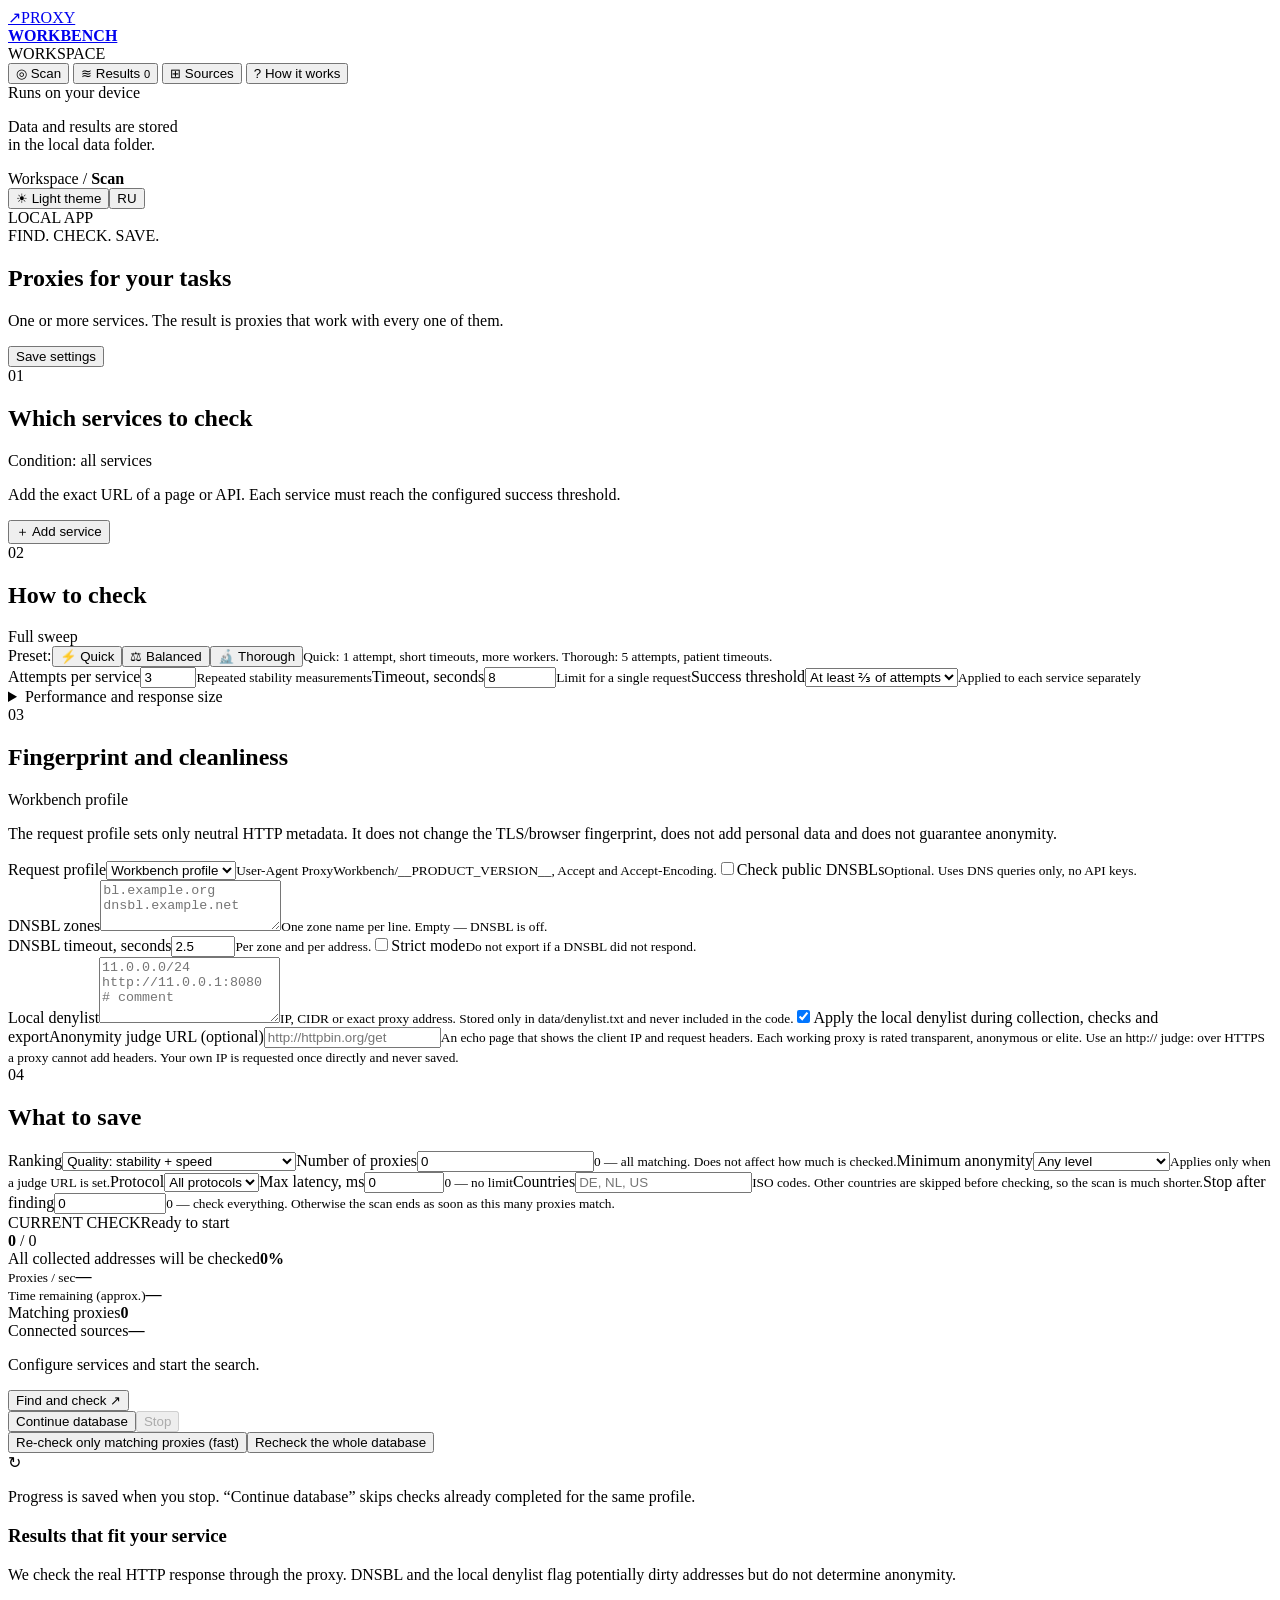
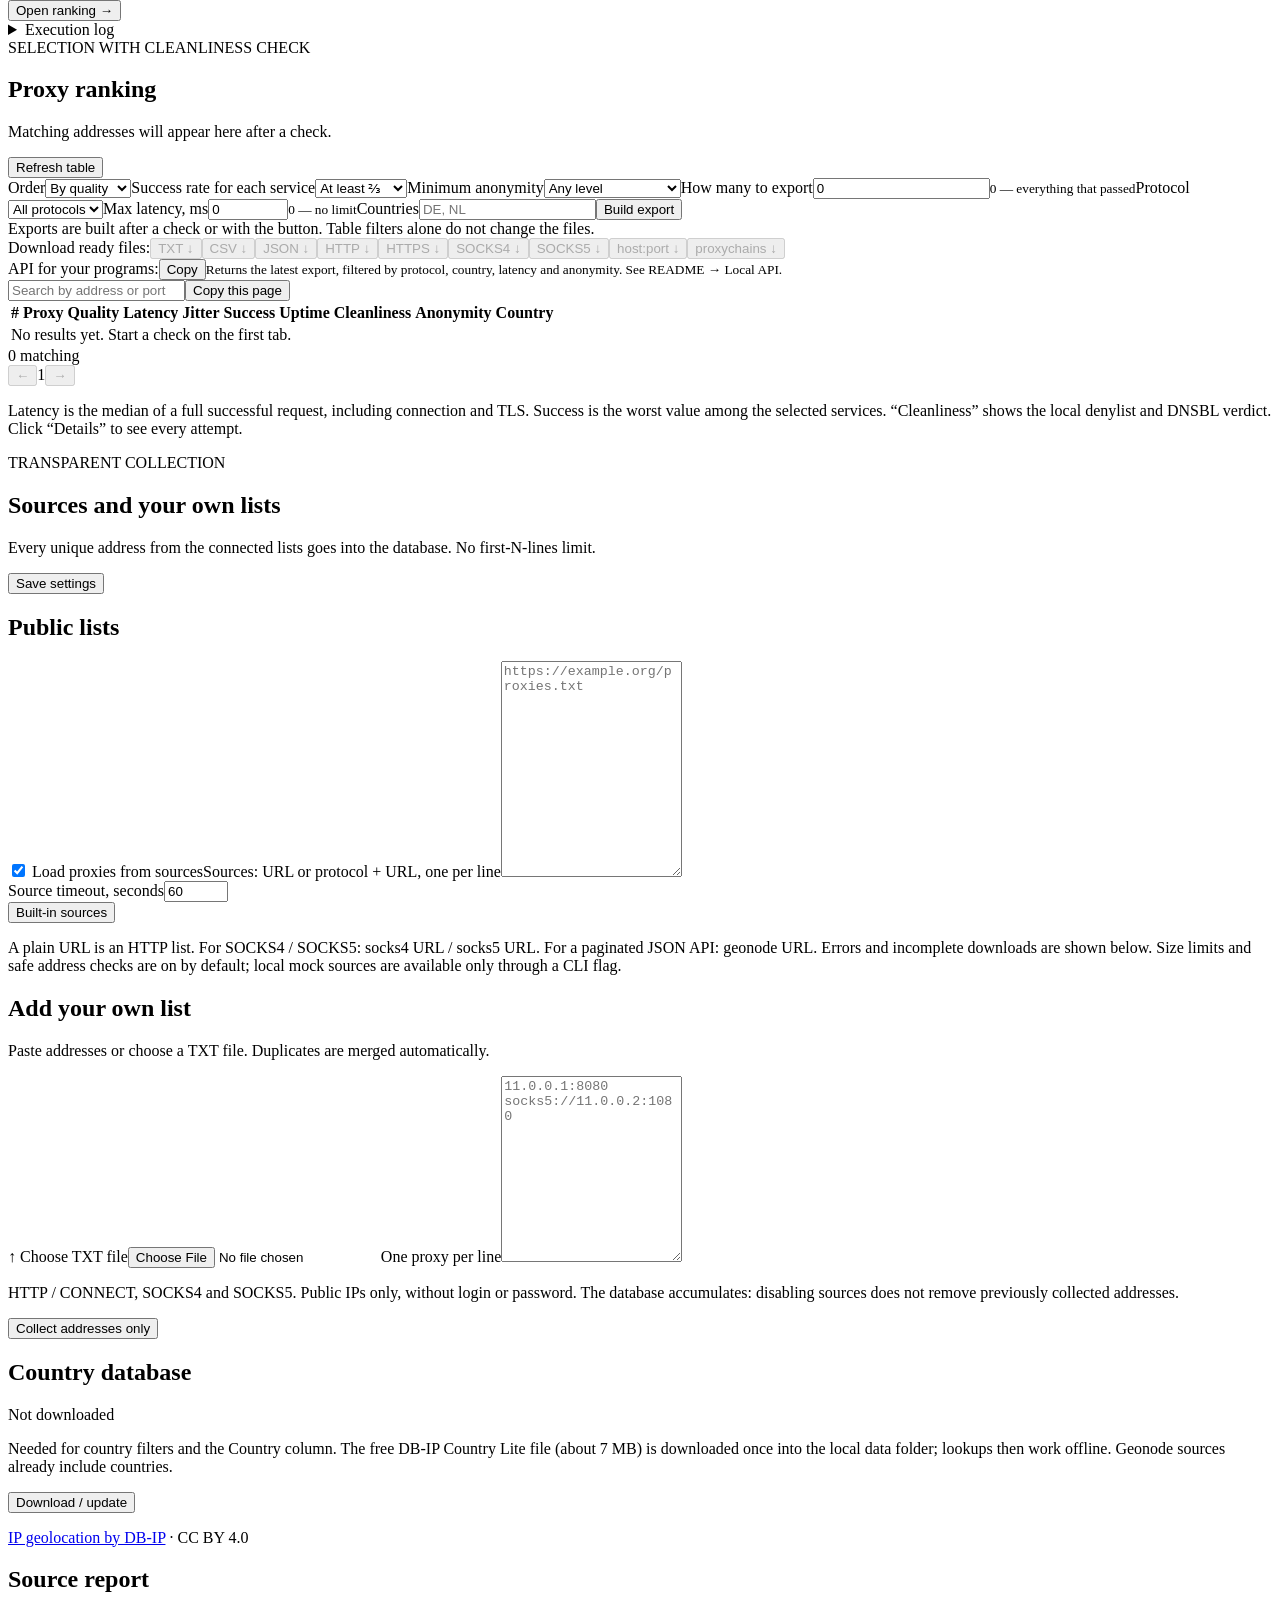
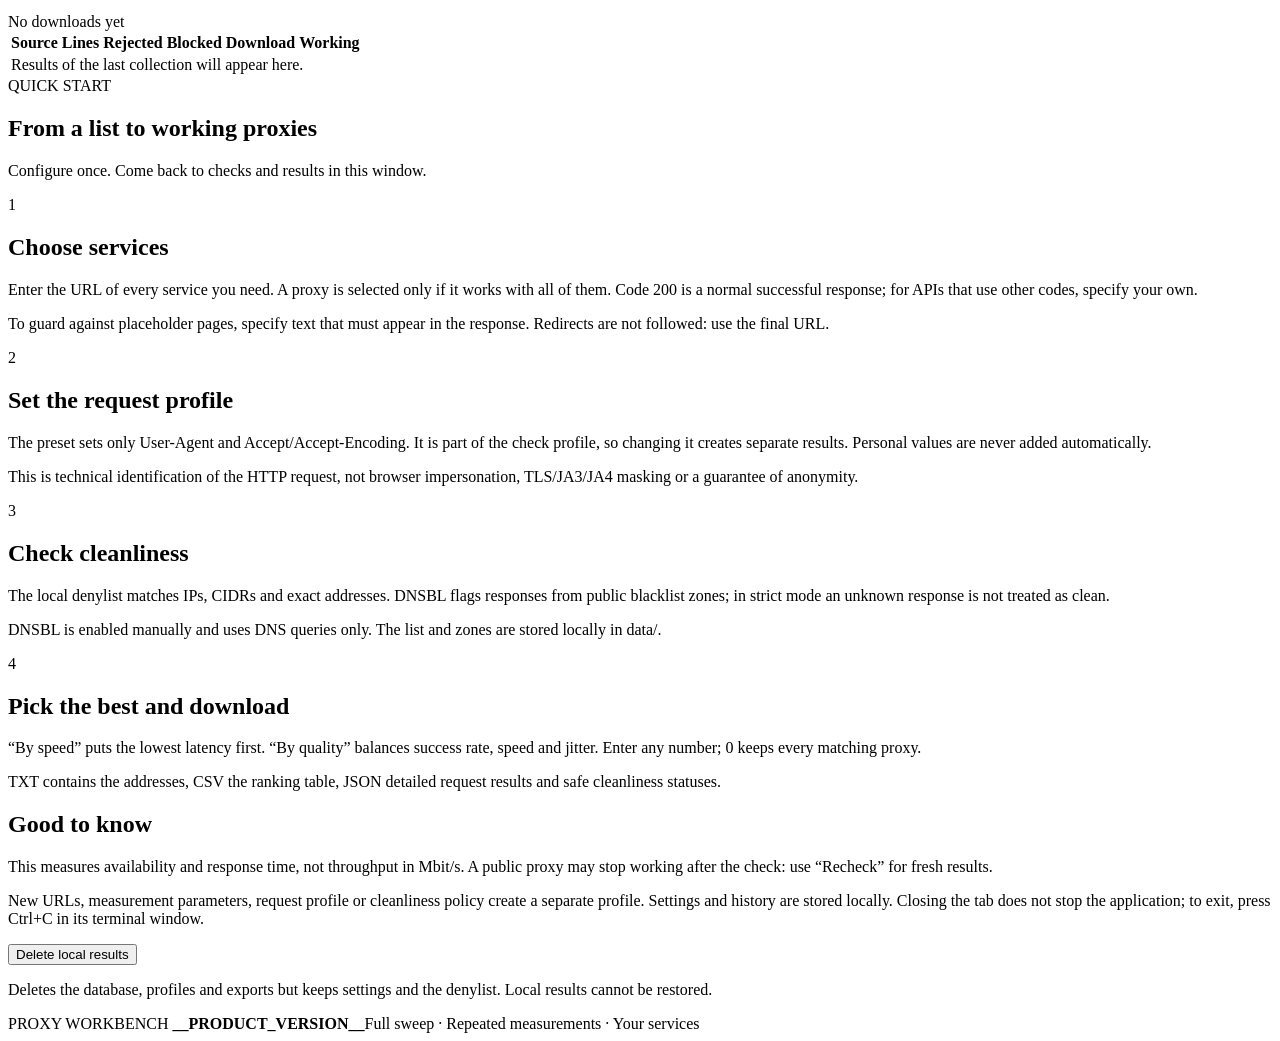
==== commit b8f8ed74: "Add SOCKS4 proxies and English terminal messages SOCKS4 runs through a small httpcore network backen" ====
--- a/ui/index.html
+++ b/ui/index.html
@@ -35,7 +35,7 @@
           <section class="card"><div class="card-title"><div><span class="step">01</span><h2 data-i18n="targets.title">Which services to check</h2></div><span class="badge" data-i18n="targets.badge">Condition: all services</span></div><p class="hint" data-i18n="targets.hint">Add the exact URL of a page or API. Each service must reach the configured success threshold.</p><div id="targets"></div><button class="button add" id="add-target" data-i18n="targets.add">＋ Add service</button></section>
           <section class="card"><div class="card-title"><div><span class="step">02</span><h2 data-i18n="check.title">How to check</h2></div><span class="badge subtle" data-i18n="check.badge">Full sweep</span></div><div class="presets"><span data-i18n="preset.label">Preset:</span><button class="button chip" data-preset="quick" data-i18n="preset.quick">⚡ Quick</button><button class="button chip" data-preset="balanced" data-i18n="preset.balanced">⚖ Balanced</button><button class="button chip" data-preset="thorough" data-i18n="preset.thorough">🔬 Thorough</button><small data-i18n="preset.hint">Quick: 1 attempt, short timeouts, more workers. Thorough: 5 attempts, patient timeouts.</small></div><div class="field-grid three"><label><span data-i18n="check.attempts">Attempts per service</span><input type="number" id="attempts" min="1" max="100" value="3"><small data-i18n="check.attemptsHint">Repeated stability measurements</small></label><label><span data-i18n="check.timeout">Timeout, seconds</span><input type="number" id="timeout" min="0.1" max="300" step="0.1" value="8"><small data-i18n="check.timeoutHint">Limit for a single request</small></label><label><span data-i18n="check.threshold">Success threshold</span><select id="min_success"><option value="0.6666666666666666" data-i18n="threshold.twoThirds">At least ⅔ of attempts</option><option value="1" data-i18n="threshold.all">All attempts (strict)</option><option value="0" data-i18n="threshold.one">At least 1 per service</option></select><small data-i18n="check.thresholdHint">Applied to each service separately</small></label></div><details class="advanced"><summary data-i18n="check.advanced">Performance and response size</summary><div class="field-grid three"><label><span data-i18n="check.workers">Parallel checks</span><input id="workers" type="number" min="1" max="2048" value="128"></label><label><span data-i18n="check.rate">Requests / second</span><input id="rate" type="number" min="0" max="10000" value="100"><small data-i18n="check.rateHint">0 — no rate limit</small></label><label><span data-i18n="check.maxBytes">Maximum response bytes</span><input id="max_bytes" type="number" min="1" max="100000000" value="1048576"></label></div><div class="field-grid speedup"><label><span data-i18n="check.connectTimeout">Connect timeout, seconds</span><input id="connect_timeout" type="number" min="0.1" max="300" step="0.1" value="4"><small data-i18n="check.connectTimeoutHint">Dead addresses fail sooner; the full request still gets the main timeout.</small></label><label class="check-label identity-check"><input type="checkbox" id="fail_fast" checked><span data-i18n="check.failFast">Stop early when a proxy can no longer pass</span><small data-i18n="check.failFastHint">Skips the remaining attempts once the success threshold is out of reach. Much faster on big lists.</small></label></div><p class="hint" data-i18n="check.advancedHint">The sweep is not limited by time or pool size. A large list can take several hours to check.</p></details></section>
           <section class="card"><div class="card-title"><div><span class="step">03</span><h2 data-i18n="identity.title">Fingerprint and cleanliness</h2></div><span class="badge subtle" id="profile-summary">Workbench profile</span></div><p class="hint" data-i18n="identity.hint">The request profile sets only neutral HTTP metadata. It does not change the TLS/browser fingerprint, does not add personal data and does not guarantee anonymity.</p><div class="field-grid"><label><span data-i18n="identity.profile">Request profile</span><select id="request-profile"><option value="workbench" data-i18n="profile.workbench">Workbench profile</option><option value="standard" data-i18n="profile.standard">Standard</option><option value="minimal" data-i18n="profile.minimal">Minimal</option></select><small id="profile-description">User-Agent ProxyWorkbench/__PRODUCT_VERSION__, Accept and Accept-Encoding.</small></label><label class="check-label identity-check"><input type="checkbox" id="dnsbl-enabled"><span data-i18n="identity.dnsbl">Check public DNSBLs</span><small data-i18n="identity.dnsblHint">Optional. Uses DNS queries only, no API keys.</small></label></div><div class="field-grid" id="dnsbl-fields"><label><span data-i18n="identity.zones">DNSBL zones</span><textarea id="dnsbl-zones" rows="3" spellcheck="false" placeholder="bl.example.org&#10;dnsbl.example.net"></textarea><small data-i18n="identity.zonesHint">One zone name per line. Empty — DNSBL is off.</small></label><div class="field-grid"><label><span data-i18n="identity.dnsblTimeout">DNSBL timeout, seconds</span><input id="reputation-timeout" type="number" min="0.1" max="30" step="0.1" value="2.5"><small data-i18n="identity.dnsblTimeoutHint">Per zone and per address.</small></label><label class="check-label identity-check"><input type="checkbox" id="strict-clean"><span data-i18n="identity.strict">Strict mode</span><small data-i18n="identity.strictHint">Do not export if a DNSBL did not respond.</small></label></div></div><label class="denylist-label"><span data-i18n="identity.denylist">Local denylist</span><textarea id="denylist" rows="4" spellcheck="false" placeholder="11.0.0.0/24&#10;http://11.0.0.1:8080&#10;# comment" data-i18n-placeholder="identity.denylistPlaceholder"></textarea><small data-i18n="identity.denylistHint">IP, CIDR or exact proxy address. Stored only in data/denylist.txt and never included in the code.</small></label><label class="check-label"><input type="checkbox" id="local-denylist-enabled" checked><span data-i18n="identity.applyDenylist">Apply the local denylist during collection, checks and export</span></label><label class="judge-label"><span data-i18n="anon.judge">Anonymity judge URL (optional)</span><input id="judge-url" type="url" spellcheck="false" placeholder="http://httpbin.org/get"><small data-i18n="anon.judgeHint">An echo page that shows the client IP and request headers. Each working proxy is rated transparent, anonymous or elite. Use an http:// judge: over HTTPS a proxy cannot add headers. Your own IP is requested once directly and never saved.</small></label></section>
-          <section class="card"><div class="card-title"><div><span class="step">04</span><h2 data-i18n="output.title">What to save</h2></div></div><div class="field-grid three"><label><span data-i18n="output.ranking">Ranking</span><select id="sort"><option value="quality" data-i18n="sort.quality">Quality: stability + speed</option><option value="speed" data-i18n="sort.speed">Speed: fastest first</option><option value="stability" data-i18n="sort.stability">Stability: lowest jitter first</option><option value="uptime" data-i18n="sort.uptime">Uptime: passed most re-checks first</option></select></label><label><span data-i18n="output.count">Number of proxies</span><input id="top" type="number" min="0" value="0"><small data-i18n="output.countHint">0 — all matching. Does not affect how much is checked.</small></label><label><span data-i18n="anon.min">Minimum anonymity</span><select id="min_anonymity"><option value="any" data-i18n="anon.any">Any level</option><option value="anonymous" data-i18n="anon.minAnonymous">Anonymous or elite</option><option value="elite" data-i18n="anon.minElite">Elite only</option></select><small data-i18n="anon.minHint">Applies only when a judge URL is set.</small></label><label><span data-i18n="filter.protocol">Protocol</span><select id="protocol"><option value="all" data-i18n="filter.allProtocols">All protocols</option><option value="http">HTTP</option><option value="https">HTTPS</option><option value="socks5">SOCKS5</option></select></label><label><span data-i18n="filter.maxLatency">Max latency, ms</span><input id="max_latency" type="number" min="0" max="600000" step="50" value="0"><small data-i18n="filter.maxLatencyHint">0 — no limit</small></label><label><span data-i18n="geo.countries">Countries</span><input id="countries" spellcheck="false" autocomplete="off" placeholder="DE, NL, US"><small data-i18n="geo.countriesHint">ISO codes. Other countries are skipped before checking, so the scan is much shorter.</small></label><label><span data-i18n="want.label">Stop after finding</span><input id="want" type="number" min="0" max="1000000000" value="0"><small data-i18n="want.hint">0 — check everything. Otherwise the scan ends as soon as this many proxies match.</small></label></div></section>
+          <section class="card"><div class="card-title"><div><span class="step">04</span><h2 data-i18n="output.title">What to save</h2></div></div><div class="field-grid three"><label><span data-i18n="output.ranking">Ranking</span><select id="sort"><option value="quality" data-i18n="sort.quality">Quality: stability + speed</option><option value="speed" data-i18n="sort.speed">Speed: fastest first</option><option value="stability" data-i18n="sort.stability">Stability: lowest jitter first</option><option value="uptime" data-i18n="sort.uptime">Uptime: passed most re-checks first</option></select></label><label><span data-i18n="output.count">Number of proxies</span><input id="top" type="number" min="0" value="0"><small data-i18n="output.countHint">0 — all matching. Does not affect how much is checked.</small></label><label><span data-i18n="anon.min">Minimum anonymity</span><select id="min_anonymity"><option value="any" data-i18n="anon.any">Any level</option><option value="anonymous" data-i18n="anon.minAnonymous">Anonymous or elite</option><option value="elite" data-i18n="anon.minElite">Elite only</option></select><small data-i18n="anon.minHint">Applies only when a judge URL is set.</small></label><label><span data-i18n="filter.protocol">Protocol</span><select id="protocol"><option value="all" data-i18n="filter.allProtocols">All protocols</option><option value="http">HTTP</option><option value="https">HTTPS</option><option value="socks4">SOCKS4</option><option value="socks5">SOCKS5</option></select></label><label><span data-i18n="filter.maxLatency">Max latency, ms</span><input id="max_latency" type="number" min="0" max="600000" step="50" value="0"><small data-i18n="filter.maxLatencyHint">0 — no limit</small></label><label><span data-i18n="geo.countries">Countries</span><input id="countries" spellcheck="false" autocomplete="off" placeholder="DE, NL, US"><small data-i18n="geo.countriesHint">ISO codes. Other countries are skipped before checking, so the scan is much shorter.</small></label><label><span data-i18n="want.label">Stop after finding</span><input id="want" type="number" min="0" max="1000000000" value="0"><small data-i18n="want.hint">0 — check everything. Otherwise the scan ends as soon as this many proxies match.</small></label></div></section>
         </div>
         <div class="monitor-column">
           <section class="card monitor"><div class="monitor-title"><span class="eyebrow" data-i18n="monitor.eyebrow">CURRENT CHECK</span><span id="phase" class="phase">Ready to start</span></div><div class="progress-number"><b id="checked">0</b><span> / <span id="candidates">0</span></span></div><div class="progress-track"><div id="progress-bar"></div></div><div class="progress-meta"><span id="progress-text">All collected addresses will be checked</span><b id="percent">0%</b></div><div class="metrics"><div><small data-i18n="monitor.speed">Proxies / sec</small><strong id="speed">—</strong></div><div><small data-i18n="monitor.eta">Time remaining (approx.)</small><strong id="eta">—</strong></div></div><div class="source-summary live-passed"><span data-i18n="monitor.passed">Matching proxies</span><b id="live-passed">0</b></div><div class="source-summary"><span data-i18n="monitor.sources">Connected sources</span><b id="source-count">—</b></div><p id="job-detail" class="hint">Configure services and start the search.</p><button class="button primary full" id="start"><span data-i18n="monitor.start">Find and check</span> <span>↗</span></button><div class="button-row"><button class="button light" id="resume" title="Check the remaining database addresses with the current settings" data-i18n="monitor.resume" data-i18n-title="monitor.resumeTitle">Continue database</button><button class="button danger" id="stop" disabled data-i18n="monitor.stop">Stop</button></div><button class="button text full" id="recheck-passing" data-i18n="monitor.recheckPassing">Re-check only matching proxies (fast)</button><button class="button text full" id="recheck" data-i18n="monitor.recheck">Recheck the whole database</button><div class="callout"><span>↻</span><p data-i18n="monitor.callout">Progress is saved when you stop. “Continue database” skips checks already completed for the same profile.</p></div></section>
@@ -45,9 +45,9 @@
       </div>
     </section>
 
-    <section class="page" id="page-results"><div class="page-heading"><div><div class="eyebrow" data-i18n="results.eyebrow">SELECTION WITH CLEANLINESS CHECK</div><h1 data-i18n="results.title">Proxy ranking</h1><p id="result-context">Matching addresses will appear here after a check.</p></div><button class="button light" id="refresh-results" data-i18n="results.refresh">Refresh table</button></div><section class="card"><div class="results-toolbar"><label><span data-i18n="results.order">Order</span><select id="result-sort"><option value="quality" data-i18n="results.byQuality">By quality</option><option value="speed" data-i18n="results.bySpeed">By speed</option><option value="stability" data-i18n="results.byStability">By stability</option><option value="uptime" data-i18n="results.byUptime">By uptime</option></select></label><label><span data-i18n="results.min">Success rate for each service</span><select id="result-min"><option value="0.6666666666666666" data-i18n="results.minTwoThirds">At least ⅔</option><option value="1" data-i18n="results.minAll">All attempts</option><option value="0" data-i18n="results.minOne">At least 1</option></select></label><label><span data-i18n="anon.min">Minimum anonymity</span><select id="result-anon"><option value="any" data-i18n="anon.any">Any level</option><option value="anonymous" data-i18n="anon.minAnonymous">Anonymous or elite</option><option value="elite" data-i18n="anon.minElite">Elite only</option></select></label><label><span data-i18n="results.top">How many to export</span><input type="number" id="result-top" value="0" min="0"><small data-i18n="results.topHint">0 — everything that passed</small></label><label><span data-i18n="filter.protocol">Protocol</span><select id="result-protocol"><option value="all" data-i18n="filter.allProtocols">All protocols</option><option value="http">HTTP</option><option value="https">HTTPS</option><option value="socks5">SOCKS5</option></select></label><label><span data-i18n="filter.maxLatency">Max latency, ms</span><input type="number" id="result-max-latency" min="0" max="600000" step="50" value="0"><small data-i18n="filter.maxLatencyHint">0 — no limit</small></label><label><span data-i18n="geo.countries">Countries</span><input id="result-country" spellcheck="false" autocomplete="off" placeholder="DE, NL"></label><button class="button primary" id="export" data-i18n="results.export">Build export</button></div><div class="export-note" id="export-note" data-i18n="results.exportNote">Exports are built after a check or with the button. Table filters alone do not change the files.</div><div class="downloads"><span data-i18n="results.downloads">Download ready files:</span><button class="button chip" data-download="proxies.txt" disabled>TXT ↓</button><button class="button chip" data-download="ranked.csv" disabled>CSV ↓</button><button class="button chip" data-download="ranked.json" disabled>JSON ↓</button><button class="button chip" data-download="http.txt" disabled title="host:port">HTTP ↓</button><button class="button chip" data-download="https.txt" disabled title="host:port">HTTPS ↓</button><button class="button chip" data-download="socks5.txt" disabled title="host:port">SOCKS5 ↓</button><button class="button chip" data-download="hostport.txt" disabled title="host:port">host:port ↓</button><button class="button chip" data-download="proxychains.txt" disabled title="proxychains.conf">proxychains ↓</button></div><div class="api-line hidden" id="api-line"><span data-i18n="api.label">API for your programs:</span><code id="api-example"></code><button class="button chip" id="copy-api" data-i18n="api.copy">Copy</button><small data-i18n="api.hint">Returns the latest export, filtered by protocol, country, latency and anonymity. See README → Local API.</small></div><div class="result-tools"><input type="search" id="result-search" data-i18n-placeholder="filter.searchPlaceholder" placeholder="Search by address or port" spellcheck="false"><button class="button light" id="copy-page" data-i18n="filter.copyPage">Copy this page</button></div><div class="table-wrap"><table><thead><tr><th>#</th><th data-i18n="col.proxy">Proxy</th><th data-i18n="col.quality">Quality</th><th data-i18n="col.latency">Latency</th><th data-i18n="col.jitter">Jitter</th><th data-i18n="col.success">Success</th><th data-i18n="col.uptime" data-i18n-title="col.uptimeHint" title="Passed re-checks / all checks">Uptime</th><th data-i18n="col.cleanliness">Cleanliness</th><th data-i18n="col.anonymity">Anonymity</th><th data-i18n="col.country">Country</th><th></th></tr></thead><tbody id="result-rows"><tr><td colspan="11" class="empty">No results yet. Start a check on the first tab.</td></tr></tbody></table></div><div class="pagination"><span id="result-total">0 matching</span><div><button class="button light" id="prev" disabled>←</button><span id="page-number">1</span><button class="button light" id="next" disabled>→</button></div></div></section><p class="hint" data-i18n="results.footnote">Latency is the median of a full successful request, including connection and TLS. Success is the worst value among the selected services. “Cleanliness” shows the local denylist and DNSBL verdict. Click “Details” to see every attempt.</p></section>
+    <section class="page" id="page-results"><div class="page-heading"><div><div class="eyebrow" data-i18n="results.eyebrow">SELECTION WITH CLEANLINESS CHECK</div><h1 data-i18n="results.title">Proxy ranking</h1><p id="result-context">Matching addresses will appear here after a check.</p></div><button class="button light" id="refresh-results" data-i18n="results.refresh">Refresh table</button></div><section class="card"><div class="results-toolbar"><label><span data-i18n="results.order">Order</span><select id="result-sort"><option value="quality" data-i18n="results.byQuality">By quality</option><option value="speed" data-i18n="results.bySpeed">By speed</option><option value="stability" data-i18n="results.byStability">By stability</option><option value="uptime" data-i18n="results.byUptime">By uptime</option></select></label><label><span data-i18n="results.min">Success rate for each service</span><select id="result-min"><option value="0.6666666666666666" data-i18n="results.minTwoThirds">At least ⅔</option><option value="1" data-i18n="results.minAll">All attempts</option><option value="0" data-i18n="results.minOne">At least 1</option></select></label><label><span data-i18n="anon.min">Minimum anonymity</span><select id="result-anon"><option value="any" data-i18n="anon.any">Any level</option><option value="anonymous" data-i18n="anon.minAnonymous">Anonymous or elite</option><option value="elite" data-i18n="anon.minElite">Elite only</option></select></label><label><span data-i18n="results.top">How many to export</span><input type="number" id="result-top" value="0" min="0"><small data-i18n="results.topHint">0 — everything that passed</small></label><label><span data-i18n="filter.protocol">Protocol</span><select id="result-protocol"><option value="all" data-i18n="filter.allProtocols">All protocols</option><option value="http">HTTP</option><option value="https">HTTPS</option><option value="socks4">SOCKS4</option><option value="socks5">SOCKS5</option></select></label><label><span data-i18n="filter.maxLatency">Max latency, ms</span><input type="number" id="result-max-latency" min="0" max="600000" step="50" value="0"><small data-i18n="filter.maxLatencyHint">0 — no limit</small></label><label><span data-i18n="geo.countries">Countries</span><input id="result-country" spellcheck="false" autocomplete="off" placeholder="DE, NL"></label><button class="button primary" id="export" data-i18n="results.export">Build export</button></div><div class="export-note" id="export-note" data-i18n="results.exportNote">Exports are built after a check or with the button. Table filters alone do not change the files.</div><div class="downloads"><span data-i18n="results.downloads">Download ready files:</span><button class="button chip" data-download="proxies.txt" disabled>TXT ↓</button><button class="button chip" data-download="ranked.csv" disabled>CSV ↓</button><button class="button chip" data-download="ranked.json" disabled>JSON ↓</button><button class="button chip" data-download="http.txt" disabled title="host:port">HTTP ↓</button><button class="button chip" data-download="https.txt" disabled title="host:port">HTTPS ↓</button><button class="button chip" data-download="socks4.txt" disabled title="host:port">SOCKS4 ↓</button><button class="button chip" data-download="socks5.txt" disabled title="host:port">SOCKS5 ↓</button><button class="button chip" data-download="hostport.txt" disabled title="host:port">host:port ↓</button><button class="button chip" data-download="proxychains.txt" disabled title="proxychains.conf">proxychains ↓</button></div><div class="api-line hidden" id="api-line"><span data-i18n="api.label">API for your programs:</span><code id="api-example"></code><button class="button chip" id="copy-api" data-i18n="api.copy">Copy</button><small data-i18n="api.hint">Returns the latest export, filtered by protocol, country, latency and anonymity. See README → Local API.</small></div><div class="result-tools"><input type="search" id="result-search" data-i18n-placeholder="filter.searchPlaceholder" placeholder="Search by address or port" spellcheck="false"><button class="button light" id="copy-page" data-i18n="filter.copyPage">Copy this page</button></div><div class="table-wrap"><table><thead><tr><th>#</th><th data-i18n="col.proxy">Proxy</th><th data-i18n="col.quality">Quality</th><th data-i18n="col.latency">Latency</th><th data-i18n="col.jitter">Jitter</th><th data-i18n="col.success">Success</th><th data-i18n="col.uptime" data-i18n-title="col.uptimeHint" title="Passed re-checks / all checks">Uptime</th><th data-i18n="col.cleanliness">Cleanliness</th><th data-i18n="col.anonymity">Anonymity</th><th data-i18n="col.country">Country</th><th></th></tr></thead><tbody id="result-rows"><tr><td colspan="11" class="empty">No results yet. Start a check on the first tab.</td></tr></tbody></table></div><div class="pagination"><span id="result-total">0 matching</span><div><button class="button light" id="prev" disabled>←</button><span id="page-number">1</span><button class="button light" id="next" disabled>→</button></div></div></section><p class="hint" data-i18n="results.footnote">Latency is the median of a full successful request, including connection and TLS. Success is the worst value among the selected services. “Cleanliness” shows the local denylist and DNSBL verdict. Click “Details” to see every attempt.</p></section>
 
-    <section class="page" id="page-sources"><div class="page-heading"><div><div class="eyebrow" data-i18n="sources.eyebrow">TRANSPARENT COLLECTION</div><h1 data-i18n="sources.title">Sources and your own lists</h1><p data-i18n="sources.lead">Every unique address from the connected lists goes into the database. No first-N-lines limit.</p></div><button class="button light" id="save-sources" data-i18n="common.saveSettings">Save settings</button></div><div class="two-columns"><section class="card"><h2 data-i18n="sources.public">Public lists</h2><label class="check-label"><input type="checkbox" id="use_sources" checked> <span data-i18n="sources.use">Load proxies from sources</span></label><label><span data-i18n="sources.list">Sources: URL or protocol + URL, one per line</span><textarea id="sources" rows="14" spellcheck="false" placeholder="https://example.org/proxies.txt"></textarea></label><div class="field-grid"><label><span data-i18n="sources.timeout">Source timeout, seconds</span><input id="source_timeout" type="number" value="60" min="1" max="3600"></label><div class="align-end"><button id="reset-sources" class="button light" data-i18n="sources.reset">Built-in sources</button></div></div><p class="hint" data-i18n="sources.hint">A plain URL is an HTTP list. For SOCKS5: socks5 URL. For a paginated JSON API: geonode URL. Errors and incomplete downloads are shown below. Size limits and safe address checks are on by default; local mock sources are available only through a CLI flag.</p></section><section class="card"><h2 data-i18n="own.title">Add your own list</h2><p class="hint" data-i18n="own.hint">Paste addresses or choose a TXT file. Duplicates are merged automatically.</p><label class="file-drop"><span data-i18n="own.file">↑ Choose TXT file</span><input type="file" id="import-file" accept=".txt,.list,text/plain"></label><label><span data-i18n="own.list">One proxy per line</span><textarea id="proxies" rows="12" spellcheck="false" placeholder="11.0.0.1:8080&#10;socks5://11.0.0.2:1080"></textarea></label><p class="hint" data-i18n="own.note">HTTP / CONNECT and SOCKS5. Public IPs only, without login or password. The database accumulates: disabling sources does not remove previously collected addresses.</p><button class="button primary" id="collect" data-i18n="own.collect">Collect addresses only</button></section></div><section class="card geo-card"><div class="card-title"><h2 data-i18n="geo.title">Country database</h2><span id="geo-status" class="badge subtle" data-i18n="geo.missing">Not downloaded</span></div><p class="hint" data-i18n="geo.hint">Needed for country filters and the Country column. The free DB-IP Country Lite file (about 7 MB) is downloaded once into the local data folder; lookups then work offline. Geonode sources already include countries.</p><div class="button-row"><button class="button light" id="geo-update" data-i18n="geo.download">Download / update</button></div><p class="hint geo-attribution"><a href="https://db-ip.com" target="_blank" rel="noopener" data-i18n="geo.attribution">IP geolocation by DB-IP</a> · CC BY 4.0</p></section><section class="card"><div class="card-title"><h2 data-i18n="report.title">Source report</h2><span id="sources-status" class="badge subtle">No downloads yet</span></div><div class="table-wrap"><table><thead><tr><th data-i18n="col.source">Source</th><th data-i18n="col.lines">Lines</th><th data-i18n="col.rejected">Rejected</th><th data-i18n="col.blocked">Blocked</th><th data-i18n="col.download">Download</th><th data-i18n="col.working" data-i18n-title="col.workingHint" title="Matching / checked in the last export">Working</th></tr></thead><tbody id="source-rows"><tr><td colspan="6" class="empty">Results of the last collection will appear here.</td></tr></tbody></table></div></section></section>
+    <section class="page" id="page-sources"><div class="page-heading"><div><div class="eyebrow" data-i18n="sources.eyebrow">TRANSPARENT COLLECTION</div><h1 data-i18n="sources.title">Sources and your own lists</h1><p data-i18n="sources.lead">Every unique address from the connected lists goes into the database. No first-N-lines limit.</p></div><button class="button light" id="save-sources" data-i18n="common.saveSettings">Save settings</button></div><div class="two-columns"><section class="card"><h2 data-i18n="sources.public">Public lists</h2><label class="check-label"><input type="checkbox" id="use_sources" checked> <span data-i18n="sources.use">Load proxies from sources</span></label><label><span data-i18n="sources.list">Sources: URL or protocol + URL, one per line</span><textarea id="sources" rows="14" spellcheck="false" placeholder="https://example.org/proxies.txt"></textarea></label><div class="field-grid"><label><span data-i18n="sources.timeout">Source timeout, seconds</span><input id="source_timeout" type="number" value="60" min="1" max="3600"></label><div class="align-end"><button id="reset-sources" class="button light" data-i18n="sources.reset">Built-in sources</button></div></div><p class="hint" data-i18n="sources.hint">A plain URL is an HTTP list. For SOCKS4 / SOCKS5: socks4 URL / socks5 URL. For a paginated JSON API: geonode URL. Errors and incomplete downloads are shown below. Size limits and safe address checks are on by default; local mock sources are available only through a CLI flag.</p></section><section class="card"><h2 data-i18n="own.title">Add your own list</h2><p class="hint" data-i18n="own.hint">Paste addresses or choose a TXT file. Duplicates are merged automatically.</p><label class="file-drop"><span data-i18n="own.file">↑ Choose TXT file</span><input type="file" id="import-file" accept=".txt,.list,text/plain"></label><label><span data-i18n="own.list">One proxy per line</span><textarea id="proxies" rows="12" spellcheck="false" placeholder="11.0.0.1:8080&#10;socks5://11.0.0.2:1080"></textarea></label><p class="hint" data-i18n="own.note">HTTP / CONNECT, SOCKS4 and SOCKS5. Public IPs only, without login or password. The database accumulates: disabling sources does not remove previously collected addresses.</p><button class="button primary" id="collect" data-i18n="own.collect">Collect addresses only</button></section></div><section class="card geo-card"><div class="card-title"><h2 data-i18n="geo.title">Country database</h2><span id="geo-status" class="badge subtle" data-i18n="geo.missing">Not downloaded</span></div><p class="hint" data-i18n="geo.hint">Needed for country filters and the Country column. The free DB-IP Country Lite file (about 7 MB) is downloaded once into the local data folder; lookups then work offline. Geonode sources already include countries.</p><div class="button-row"><button class="button light" id="geo-update" data-i18n="geo.download">Download / update</button></div><p class="hint geo-attribution"><a href="https://db-ip.com" target="_blank" rel="noopener" data-i18n="geo.attribution">IP geolocation by DB-IP</a> · CC BY 4.0</p></section><section class="card"><div class="card-title"><h2 data-i18n="report.title">Source report</h2><span id="sources-status" class="badge subtle">No downloads yet</span></div><div class="table-wrap"><table><thead><tr><th data-i18n="col.source">Source</th><th data-i18n="col.lines">Lines</th><th data-i18n="col.rejected">Rejected</th><th data-i18n="col.blocked">Blocked</th><th data-i18n="col.download">Download</th><th data-i18n="col.working" data-i18n-title="col.workingHint" title="Matching / checked in the last export">Working</th></tr></thead><tbody id="source-rows"><tr><td colspan="6" class="empty">Results of the last collection will appear here.</td></tr></tbody></table></div></section></section>
 
     <section class="page" id="page-help"><div class="page-heading"><div><div class="eyebrow" data-i18n="help.eyebrow">QUICK START</div><h1 data-i18n="help.title">From a list to working proxies</h1><p data-i18n="help.lead">Configure once. Come back to checks and results in this window.</p></div></div><div class="help-grid"><section class="card"><span class="step">1</span><h2 data-i18n="help.s1.title">Choose services</h2><p data-i18n="help.s1.p1">Enter the URL of every service you need. A proxy is selected only if it works with all of them. Code 200 is a normal successful response; for APIs that use other codes, specify your own.</p><p data-i18n="help.s1.p2">To guard against placeholder pages, specify text that must appear in the response. Redirects are not followed: use the final URL.</p></section><section class="card"><span class="step">2</span><h2 data-i18n="help.s2.title">Set the request profile</h2><p data-i18n="help.s2.p1">The preset sets only User-Agent and Accept/Accept-Encoding. It is part of the check profile, so changing it creates separate results. Personal values are never added automatically.</p><p data-i18n="help.s2.p2">This is technical identification of the HTTP request, not browser impersonation, TLS/JA3/JA4 masking or a guarantee of anonymity.</p></section><section class="card"><span class="step">3</span><h2 data-i18n="help.s3.title">Check cleanliness</h2><p data-i18n="help.s3.p1">The local denylist matches IPs, CIDRs and exact addresses. DNSBL flags responses from public blacklist zones; in strict mode an unknown response is not treated as clean.</p><p data-i18n="help.s3.p2">DNSBL is enabled manually and uses DNS queries only. The list and zones are stored locally in data/.</p></section><section class="card"><span class="step">4</span><h2 data-i18n="help.s4.title">Pick the best and download</h2><p data-i18n="help.s4.p1">“By speed” puts the lowest latency first. “By quality” balances success rate, speed and jitter. Enter any number; 0 keeps every matching proxy.</p><p data-i18n="help.s4.p2">TXT contains the addresses, CSV the ranking table, JSON detailed request results and safe cleanliness statuses.</p></section><section class="card"><h2 data-i18n="help.s5.title">Good to know</h2><p data-i18n="help.s5.p1">This measures availability and response time, not throughput in Mbit/s. A public proxy may stop working after the check: use “Recheck” for fresh results.</p><p data-i18n="help.s5.p2">New URLs, measurement parameters, request profile or cleanliness policy create a separate profile. Settings and history are stored locally. Closing the tab does not stop the application; to exit, press Ctrl+C in its terminal window.</p><button class="button danger full" id="clear-data" data-i18n="help.clear">Delete local results</button><p class="hint" data-i18n="help.clearHint">Deletes the database, profiles and exports but keeps settings and the denylist. Local results cannot be restored.</p></section></div></section>
     <footer><span>PROXY WORKBENCH <b id="product-version">__PRODUCT_VERSION__</b></span><span data-i18n="footer.tagline">Full sweep · Repeated measurements · Your services</span></footer>
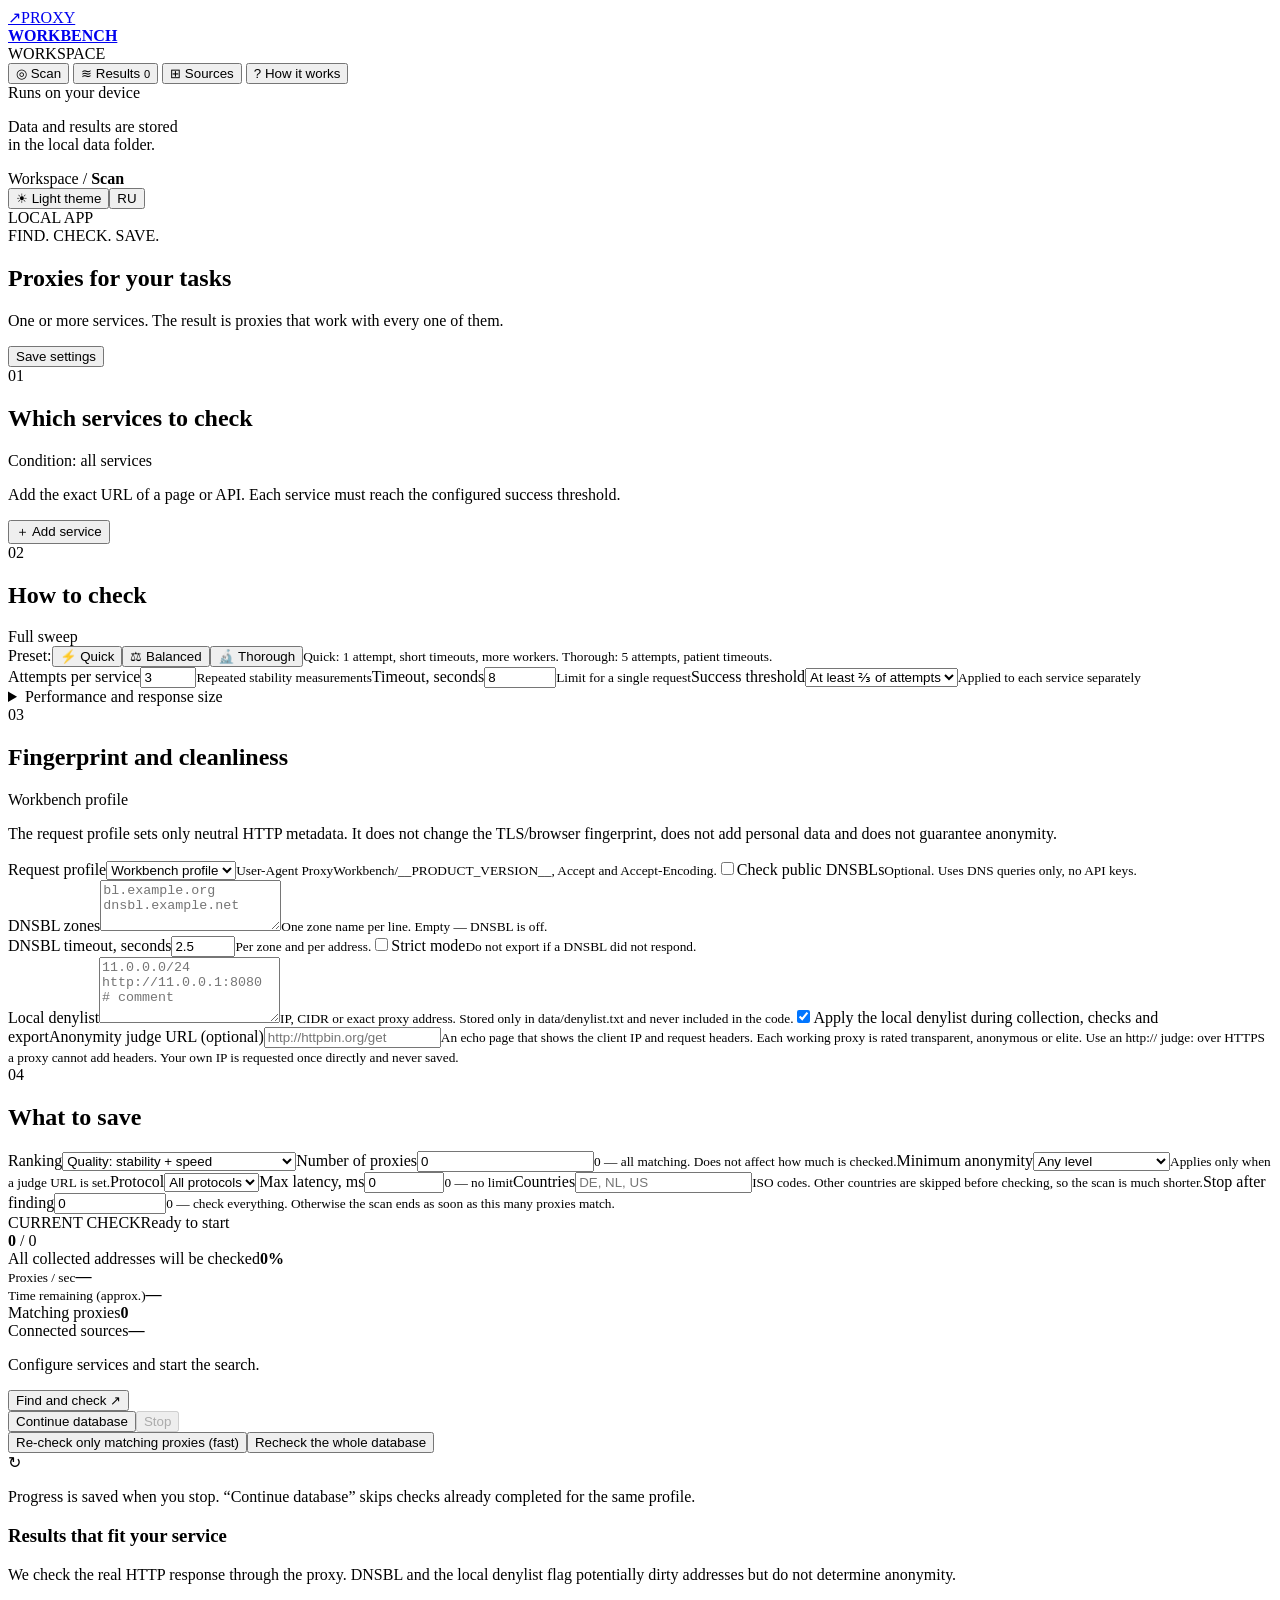
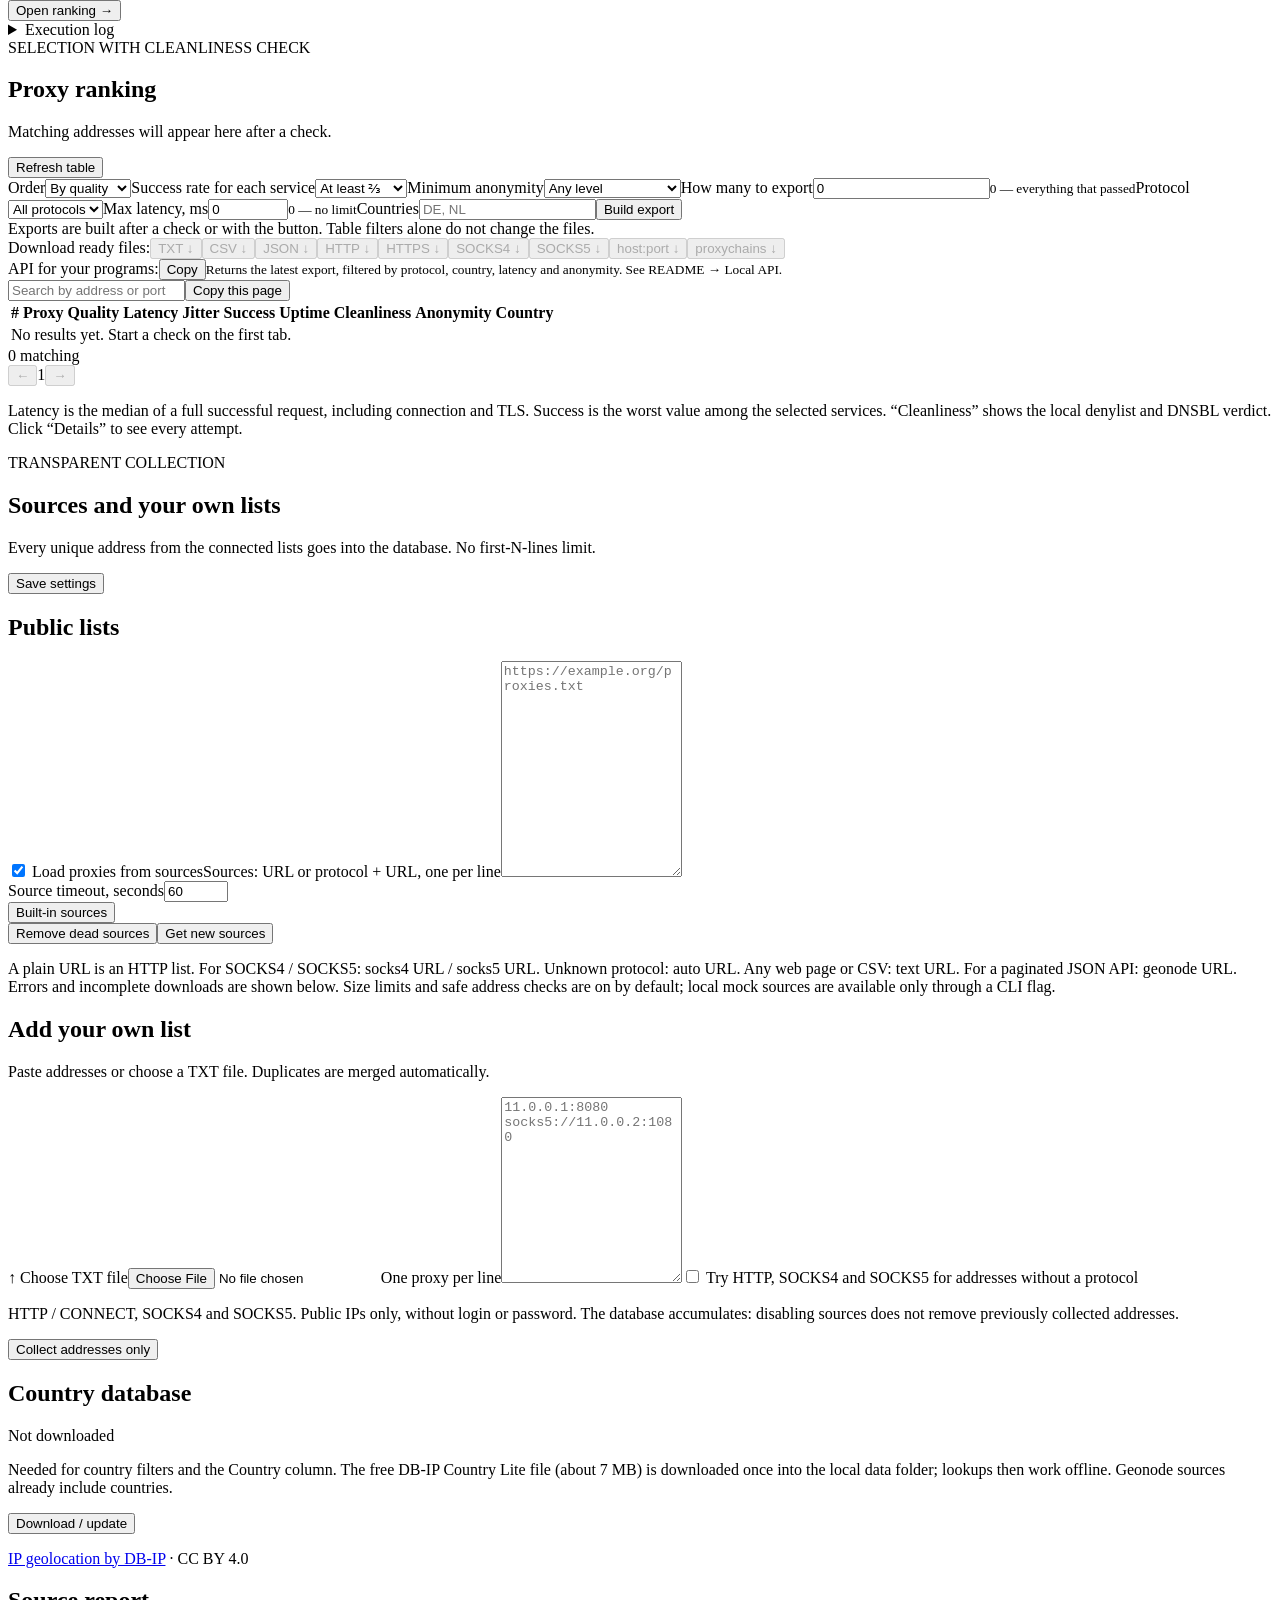
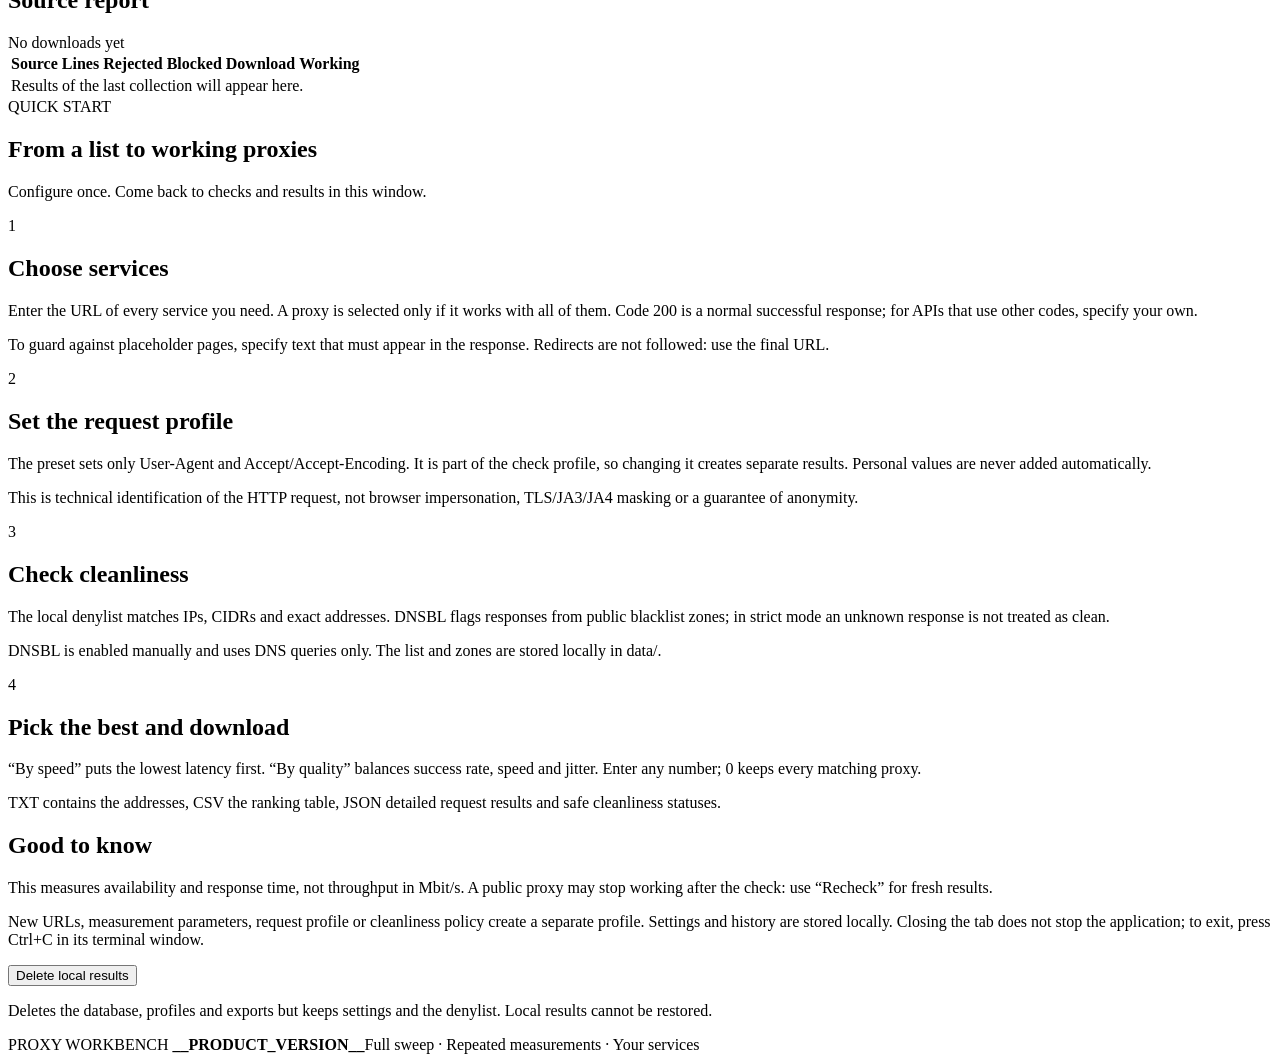
==== commit fd129f4f: "Find more proxies: protocol detection, web page sources, source upkeep - auto sources and the detect" ====
--- a/ui/index.html
+++ b/ui/index.html
@@ -47,7 +47,7 @@
 
     <section class="page" id="page-results"><div class="page-heading"><div><div class="eyebrow" data-i18n="results.eyebrow">SELECTION WITH CLEANLINESS CHECK</div><h1 data-i18n="results.title">Proxy ranking</h1><p id="result-context">Matching addresses will appear here after a check.</p></div><button class="button light" id="refresh-results" data-i18n="results.refresh">Refresh table</button></div><section class="card"><div class="results-toolbar"><label><span data-i18n="results.order">Order</span><select id="result-sort"><option value="quality" data-i18n="results.byQuality">By quality</option><option value="speed" data-i18n="results.bySpeed">By speed</option><option value="stability" data-i18n="results.byStability">By stability</option><option value="uptime" data-i18n="results.byUptime">By uptime</option></select></label><label><span data-i18n="results.min">Success rate for each service</span><select id="result-min"><option value="0.6666666666666666" data-i18n="results.minTwoThirds">At least ⅔</option><option value="1" data-i18n="results.minAll">All attempts</option><option value="0" data-i18n="results.minOne">At least 1</option></select></label><label><span data-i18n="anon.min">Minimum anonymity</span><select id="result-anon"><option value="any" data-i18n="anon.any">Any level</option><option value="anonymous" data-i18n="anon.minAnonymous">Anonymous or elite</option><option value="elite" data-i18n="anon.minElite">Elite only</option></select></label><label><span data-i18n="results.top">How many to export</span><input type="number" id="result-top" value="0" min="0"><small data-i18n="results.topHint">0 — everything that passed</small></label><label><span data-i18n="filter.protocol">Protocol</span><select id="result-protocol"><option value="all" data-i18n="filter.allProtocols">All protocols</option><option value="http">HTTP</option><option value="https">HTTPS</option><option value="socks4">SOCKS4</option><option value="socks5">SOCKS5</option></select></label><label><span data-i18n="filter.maxLatency">Max latency, ms</span><input type="number" id="result-max-latency" min="0" max="600000" step="50" value="0"><small data-i18n="filter.maxLatencyHint">0 — no limit</small></label><label><span data-i18n="geo.countries">Countries</span><input id="result-country" spellcheck="false" autocomplete="off" placeholder="DE, NL"></label><button class="button primary" id="export" data-i18n="results.export">Build export</button></div><div class="export-note" id="export-note" data-i18n="results.exportNote">Exports are built after a check or with the button. Table filters alone do not change the files.</div><div class="downloads"><span data-i18n="results.downloads">Download ready files:</span><button class="button chip" data-download="proxies.txt" disabled>TXT ↓</button><button class="button chip" data-download="ranked.csv" disabled>CSV ↓</button><button class="button chip" data-download="ranked.json" disabled>JSON ↓</button><button class="button chip" data-download="http.txt" disabled title="host:port">HTTP ↓</button><button class="button chip" data-download="https.txt" disabled title="host:port">HTTPS ↓</button><button class="button chip" data-download="socks4.txt" disabled title="host:port">SOCKS4 ↓</button><button class="button chip" data-download="socks5.txt" disabled title="host:port">SOCKS5 ↓</button><button class="button chip" data-download="hostport.txt" disabled title="host:port">host:port ↓</button><button class="button chip" data-download="proxychains.txt" disabled title="proxychains.conf">proxychains ↓</button></div><div class="api-line hidden" id="api-line"><span data-i18n="api.label">API for your programs:</span><code id="api-example"></code><button class="button chip" id="copy-api" data-i18n="api.copy">Copy</button><small data-i18n="api.hint">Returns the latest export, filtered by protocol, country, latency and anonymity. See README → Local API.</small></div><div class="result-tools"><input type="search" id="result-search" data-i18n-placeholder="filter.searchPlaceholder" placeholder="Search by address or port" spellcheck="false"><button class="button light" id="copy-page" data-i18n="filter.copyPage">Copy this page</button></div><div class="table-wrap"><table><thead><tr><th>#</th><th data-i18n="col.proxy">Proxy</th><th data-i18n="col.quality">Quality</th><th data-i18n="col.latency">Latency</th><th data-i18n="col.jitter">Jitter</th><th data-i18n="col.success">Success</th><th data-i18n="col.uptime" data-i18n-title="col.uptimeHint" title="Passed re-checks / all checks">Uptime</th><th data-i18n="col.cleanliness">Cleanliness</th><th data-i18n="col.anonymity">Anonymity</th><th data-i18n="col.country">Country</th><th></th></tr></thead><tbody id="result-rows"><tr><td colspan="11" class="empty">No results yet. Start a check on the first tab.</td></tr></tbody></table></div><div class="pagination"><span id="result-total">0 matching</span><div><button class="button light" id="prev" disabled>←</button><span id="page-number">1</span><button class="button light" id="next" disabled>→</button></div></div></section><p class="hint" data-i18n="results.footnote">Latency is the median of a full successful request, including connection and TLS. Success is the worst value among the selected services. “Cleanliness” shows the local denylist and DNSBL verdict. Click “Details” to see every attempt.</p></section>
 
-    <section class="page" id="page-sources"><div class="page-heading"><div><div class="eyebrow" data-i18n="sources.eyebrow">TRANSPARENT COLLECTION</div><h1 data-i18n="sources.title">Sources and your own lists</h1><p data-i18n="sources.lead">Every unique address from the connected lists goes into the database. No first-N-lines limit.</p></div><button class="button light" id="save-sources" data-i18n="common.saveSettings">Save settings</button></div><div class="two-columns"><section class="card"><h2 data-i18n="sources.public">Public lists</h2><label class="check-label"><input type="checkbox" id="use_sources" checked> <span data-i18n="sources.use">Load proxies from sources</span></label><label><span data-i18n="sources.list">Sources: URL or protocol + URL, one per line</span><textarea id="sources" rows="14" spellcheck="false" placeholder="https://example.org/proxies.txt"></textarea></label><div class="field-grid"><label><span data-i18n="sources.timeout">Source timeout, seconds</span><input id="source_timeout" type="number" value="60" min="1" max="3600"></label><div class="align-end"><button id="reset-sources" class="button light" data-i18n="sources.reset">Built-in sources</button></div></div><p class="hint" data-i18n="sources.hint">A plain URL is an HTTP list. For SOCKS4 / SOCKS5: socks4 URL / socks5 URL. For a paginated JSON API: geonode URL. Errors and incomplete downloads are shown below. Size limits and safe address checks are on by default; local mock sources are available only through a CLI flag.</p></section><section class="card"><h2 data-i18n="own.title">Add your own list</h2><p class="hint" data-i18n="own.hint">Paste addresses or choose a TXT file. Duplicates are merged automatically.</p><label class="file-drop"><span data-i18n="own.file">↑ Choose TXT file</span><input type="file" id="import-file" accept=".txt,.list,text/plain"></label><label><span data-i18n="own.list">One proxy per line</span><textarea id="proxies" rows="12" spellcheck="false" placeholder="11.0.0.1:8080&#10;socks5://11.0.0.2:1080"></textarea></label><p class="hint" data-i18n="own.note">HTTP / CONNECT, SOCKS4 and SOCKS5. Public IPs only, without login or password. The database accumulates: disabling sources does not remove previously collected addresses.</p><button class="button primary" id="collect" data-i18n="own.collect">Collect addresses only</button></section></div><section class="card geo-card"><div class="card-title"><h2 data-i18n="geo.title">Country database</h2><span id="geo-status" class="badge subtle" data-i18n="geo.missing">Not downloaded</span></div><p class="hint" data-i18n="geo.hint">Needed for country filters and the Country column. The free DB-IP Country Lite file (about 7 MB) is downloaded once into the local data folder; lookups then work offline. Geonode sources already include countries.</p><div class="button-row"><button class="button light" id="geo-update" data-i18n="geo.download">Download / update</button></div><p class="hint geo-attribution"><a href="https://db-ip.com" target="_blank" rel="noopener" data-i18n="geo.attribution">IP geolocation by DB-IP</a> · CC BY 4.0</p></section><section class="card"><div class="card-title"><h2 data-i18n="report.title">Source report</h2><span id="sources-status" class="badge subtle">No downloads yet</span></div><div class="table-wrap"><table><thead><tr><th data-i18n="col.source">Source</th><th data-i18n="col.lines">Lines</th><th data-i18n="col.rejected">Rejected</th><th data-i18n="col.blocked">Blocked</th><th data-i18n="col.download">Download</th><th data-i18n="col.working" data-i18n-title="col.workingHint" title="Matching / checked in the last export">Working</th></tr></thead><tbody id="source-rows"><tr><td colspan="6" class="empty">Results of the last collection will appear here.</td></tr></tbody></table></div></section></section>
+    <section class="page" id="page-sources"><div class="page-heading"><div><div class="eyebrow" data-i18n="sources.eyebrow">TRANSPARENT COLLECTION</div><h1 data-i18n="sources.title">Sources and your own lists</h1><p data-i18n="sources.lead">Every unique address from the connected lists goes into the database. No first-N-lines limit.</p></div><button class="button light" id="save-sources" data-i18n="common.saveSettings">Save settings</button></div><div class="two-columns"><section class="card"><h2 data-i18n="sources.public">Public lists</h2><label class="check-label"><input type="checkbox" id="use_sources" checked> <span data-i18n="sources.use">Load proxies from sources</span></label><label><span data-i18n="sources.list">Sources: URL or protocol + URL, one per line</span><textarea id="sources" rows="14" spellcheck="false" placeholder="https://example.org/proxies.txt"></textarea></label><div class="field-grid"><label><span data-i18n="sources.timeout">Source timeout, seconds</span><input id="source_timeout" type="number" value="60" min="1" max="3600"></label><div class="align-end"><button id="reset-sources" class="button light" data-i18n="sources.reset">Built-in sources</button></div></div><div class="button-row"><button id="prune-sources" class="button light" data-i18n="sources.prune" data-i18n-title="sources.pruneHint" title="Removes lists that gave at least 20 addresses in the last export and none of them worked.">Remove dead sources</button><button id="update-sources" class="button light" data-i18n="sources.update" data-i18n-title="sources.updateHint" title="Adds lists published on GitHub after this version.">Get new sources</button></div><p class="hint" data-i18n="sources.hint">A plain URL is an HTTP list. For SOCKS4 / SOCKS5: socks4 URL / socks5 URL. Unknown protocol: auto URL. Any web page or CSV: text URL. For a paginated JSON API: geonode URL. Errors and incomplete downloads are shown below. Size limits and safe address checks are on by default; local mock sources are available only through a CLI flag.</p></section><section class="card"><h2 data-i18n="own.title">Add your own list</h2><p class="hint" data-i18n="own.hint">Paste addresses or choose a TXT file. Duplicates are merged automatically.</p><label class="file-drop"><span data-i18n="own.file">↑ Choose TXT file</span><input type="file" id="import-file" accept=".txt,.list,text/plain"></label><label><span data-i18n="own.list">One proxy per line</span><textarea id="proxies" rows="12" spellcheck="false" placeholder="11.0.0.1:8080&#10;socks5://11.0.0.2:1080"></textarea></label><label class="check-label"><input type="checkbox" id="detect_protocols"> <span data-i18n="own.detect">Try HTTP, SOCKS4 and SOCKS5 for addresses without a protocol</span></label><p class="hint" data-i18n="own.note">HTTP / CONNECT, SOCKS4 and SOCKS5. Public IPs only, without login or password. The database accumulates: disabling sources does not remove previously collected addresses.</p><button class="button primary" id="collect" data-i18n="own.collect">Collect addresses only</button></section></div><section class="card geo-card"><div class="card-title"><h2 data-i18n="geo.title">Country database</h2><span id="geo-status" class="badge subtle" data-i18n="geo.missing">Not downloaded</span></div><p class="hint" data-i18n="geo.hint">Needed for country filters and the Country column. The free DB-IP Country Lite file (about 7 MB) is downloaded once into the local data folder; lookups then work offline. Geonode sources already include countries.</p><div class="button-row"><button class="button light" id="geo-update" data-i18n="geo.download">Download / update</button></div><p class="hint geo-attribution"><a href="https://db-ip.com" target="_blank" rel="noopener" data-i18n="geo.attribution">IP geolocation by DB-IP</a> · CC BY 4.0</p></section><section class="card"><div class="card-title"><h2 data-i18n="report.title">Source report</h2><span id="sources-status" class="badge subtle">No downloads yet</span></div><div class="table-wrap"><table><thead><tr><th data-i18n="col.source">Source</th><th data-i18n="col.lines">Lines</th><th data-i18n="col.rejected">Rejected</th><th data-i18n="col.blocked">Blocked</th><th data-i18n="col.download">Download</th><th data-i18n="col.working" data-i18n-title="col.workingHint" title="Matching / checked in the last export">Working</th></tr></thead><tbody id="source-rows"><tr><td colspan="6" class="empty">Results of the last collection will appear here.</td></tr></tbody></table></div></section></section>
 
     <section class="page" id="page-help"><div class="page-heading"><div><div class="eyebrow" data-i18n="help.eyebrow">QUICK START</div><h1 data-i18n="help.title">From a list to working proxies</h1><p data-i18n="help.lead">Configure once. Come back to checks and results in this window.</p></div></div><div class="help-grid"><section class="card"><span class="step">1</span><h2 data-i18n="help.s1.title">Choose services</h2><p data-i18n="help.s1.p1">Enter the URL of every service you need. A proxy is selected only if it works with all of them. Code 200 is a normal successful response; for APIs that use other codes, specify your own.</p><p data-i18n="help.s1.p2">To guard against placeholder pages, specify text that must appear in the response. Redirects are not followed: use the final URL.</p></section><section class="card"><span class="step">2</span><h2 data-i18n="help.s2.title">Set the request profile</h2><p data-i18n="help.s2.p1">The preset sets only User-Agent and Accept/Accept-Encoding. It is part of the check profile, so changing it creates separate results. Personal values are never added automatically.</p><p data-i18n="help.s2.p2">This is technical identification of the HTTP request, not browser impersonation, TLS/JA3/JA4 masking or a guarantee of anonymity.</p></section><section class="card"><span class="step">3</span><h2 data-i18n="help.s3.title">Check cleanliness</h2><p data-i18n="help.s3.p1">The local denylist matches IPs, CIDRs and exact addresses. DNSBL flags responses from public blacklist zones; in strict mode an unknown response is not treated as clean.</p><p data-i18n="help.s3.p2">DNSBL is enabled manually and uses DNS queries only. The list and zones are stored locally in data/.</p></section><section class="card"><span class="step">4</span><h2 data-i18n="help.s4.title">Pick the best and download</h2><p data-i18n="help.s4.p1">“By speed” puts the lowest latency first. “By quality” balances success rate, speed and jitter. Enter any number; 0 keeps every matching proxy.</p><p data-i18n="help.s4.p2">TXT contains the addresses, CSV the ranking table, JSON detailed request results and safe cleanliness statuses.</p></section><section class="card"><h2 data-i18n="help.s5.title">Good to know</h2><p data-i18n="help.s5.p1">This measures availability and response time, not throughput in Mbit/s. A public proxy may stop working after the check: use “Recheck” for fresh results.</p><p data-i18n="help.s5.p2">New URLs, measurement parameters, request profile or cleanliness policy create a separate profile. Settings and history are stored locally. Closing the tab does not stop the application; to exit, press Ctrl+C in its terminal window.</p><button class="button danger full" id="clear-data" data-i18n="help.clear">Delete local results</button><p class="hint" data-i18n="help.clearHint">Deletes the database, profiles and exports but keeps settings and the denylist. Local results cannot be restored.</p></section></div></section>
     <footer><span>PROXY WORKBENCH <b id="product-version">__PRODUCT_VERSION__</b></span><span data-i18n="footer.tagline">Full sweep · Repeated measurements · Your services</span></footer>
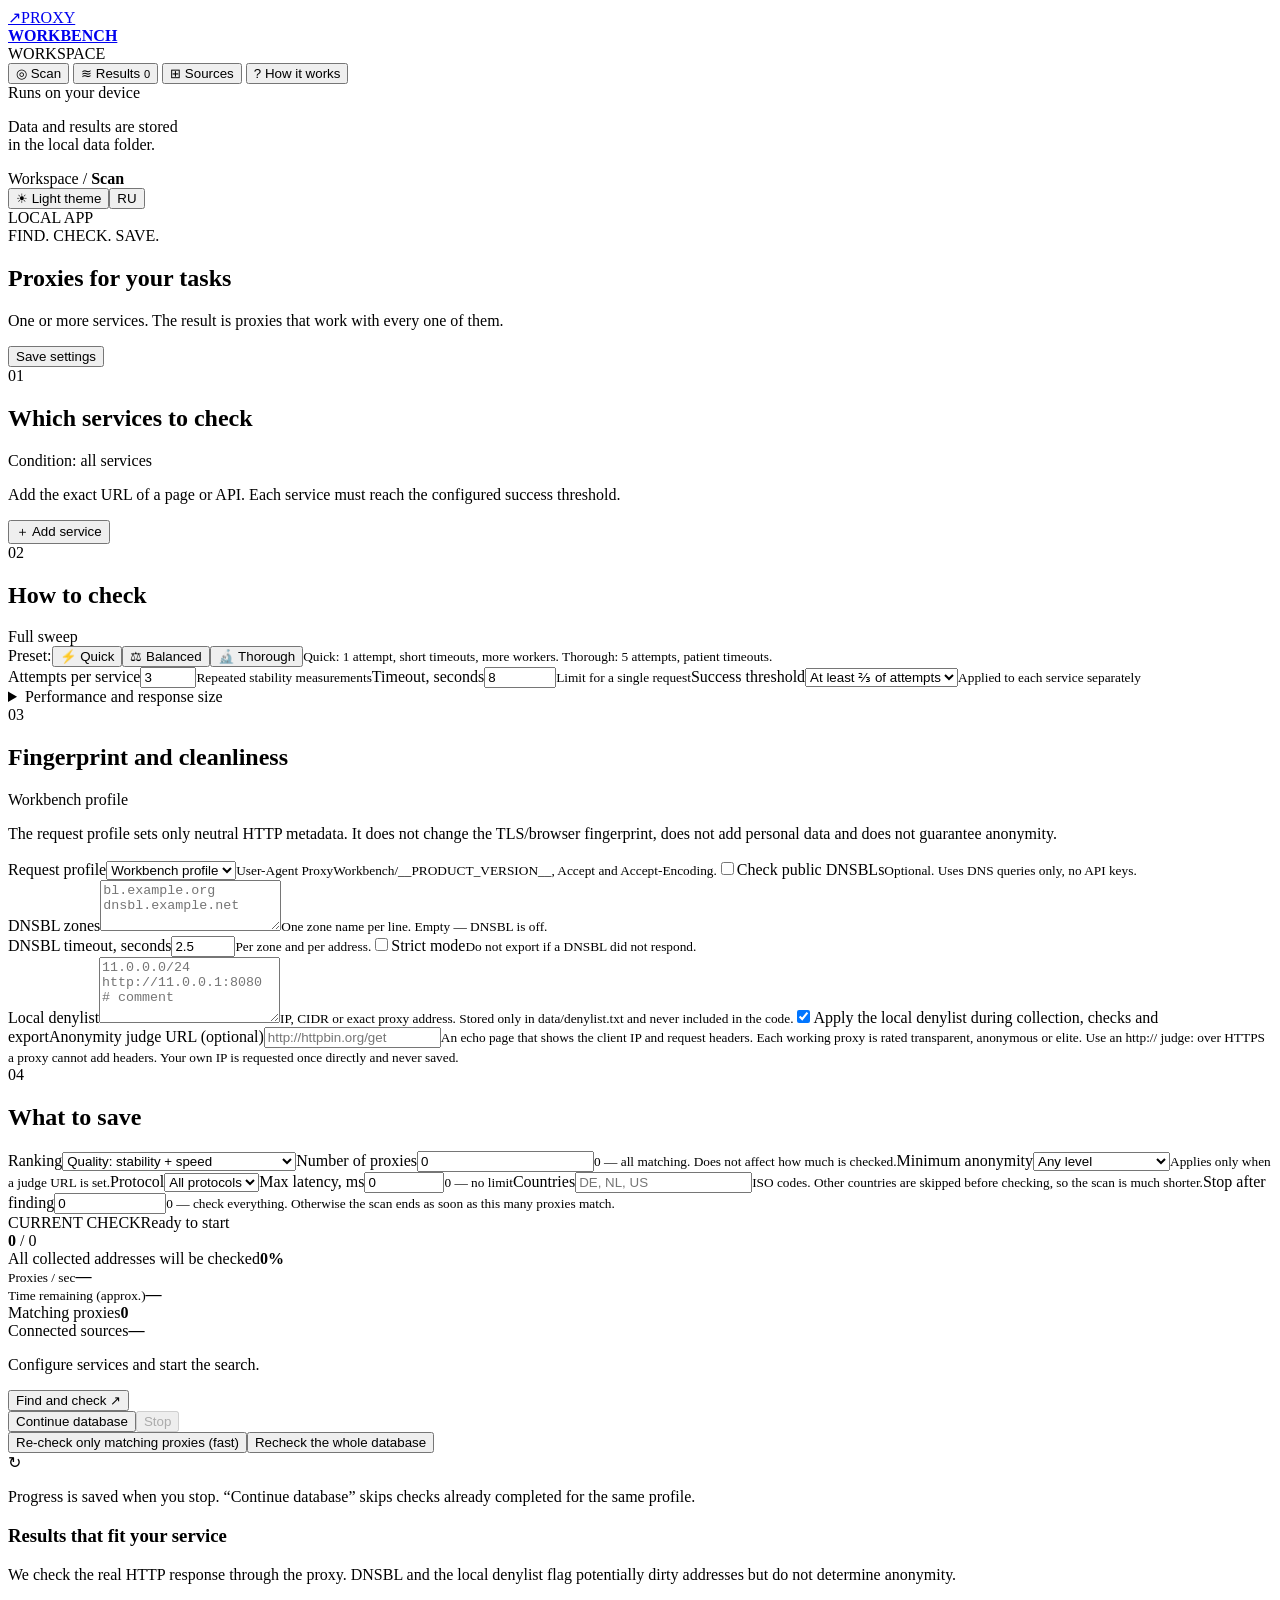
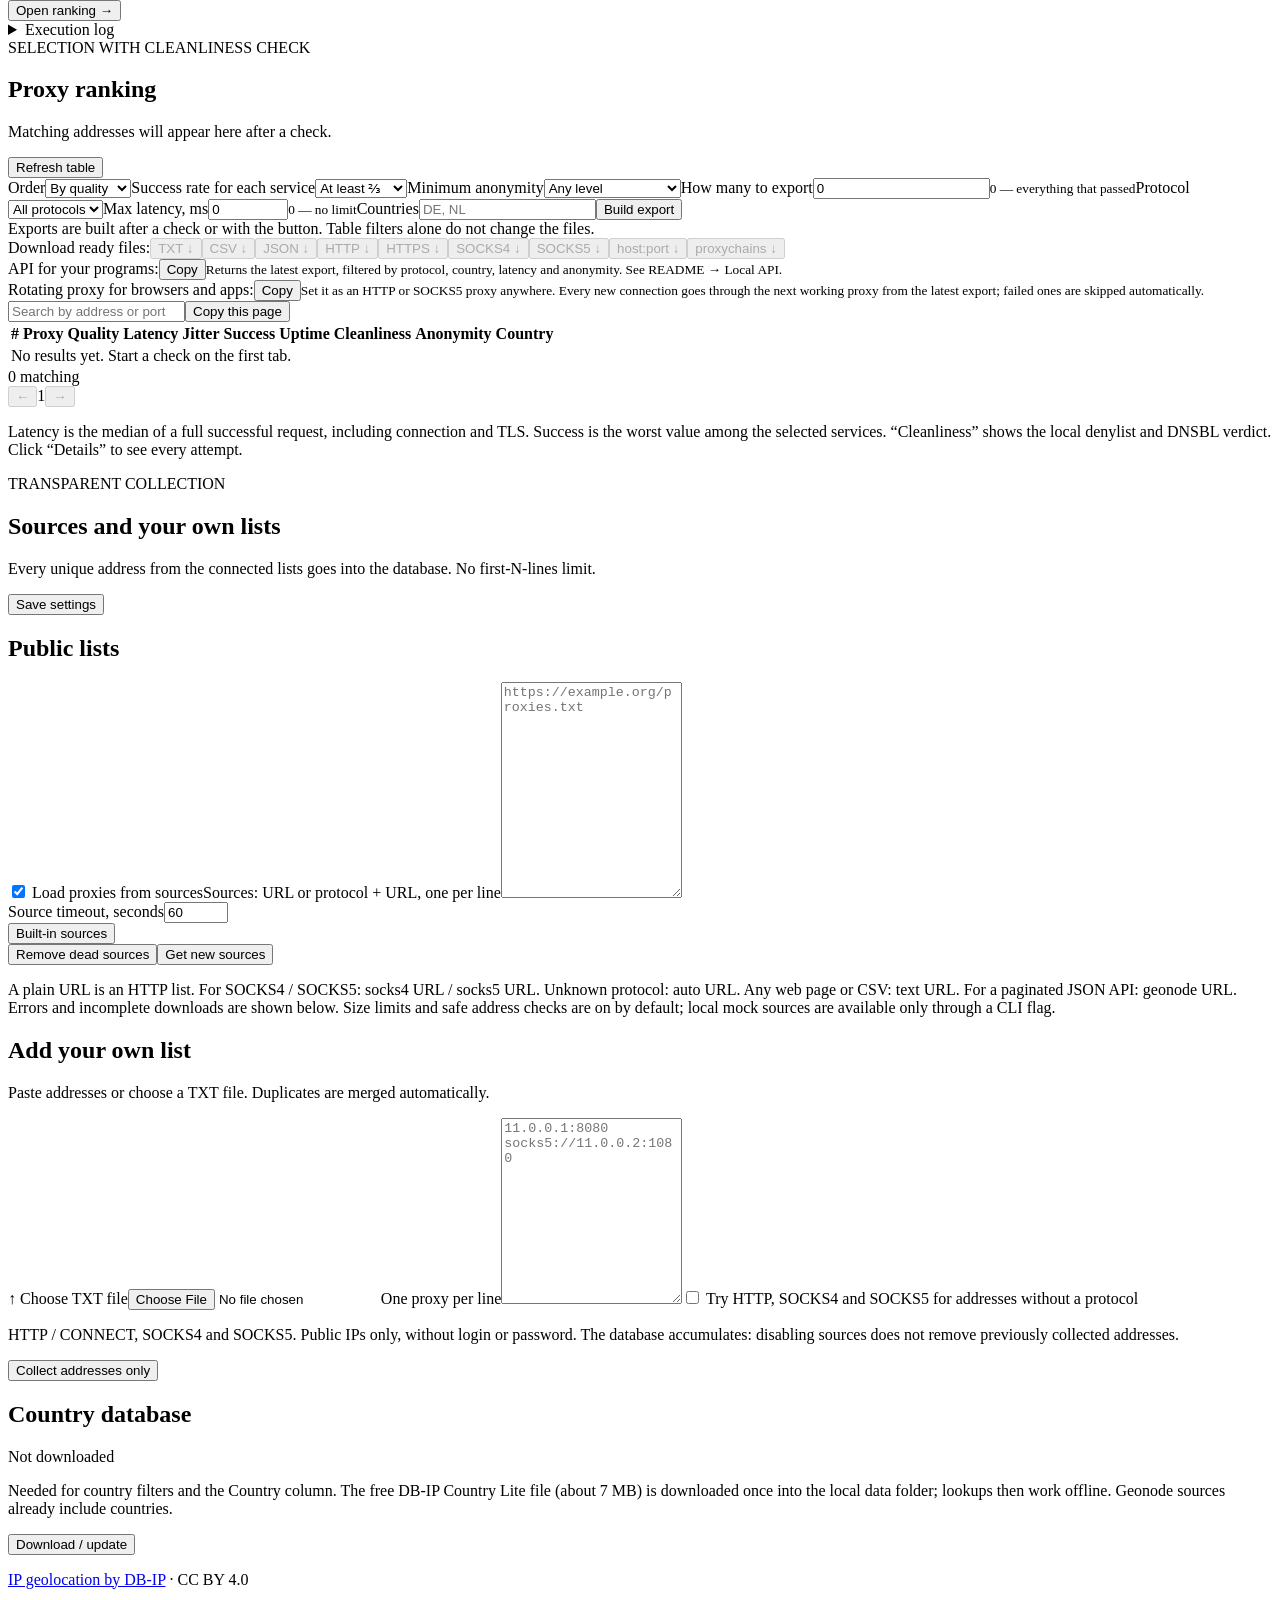
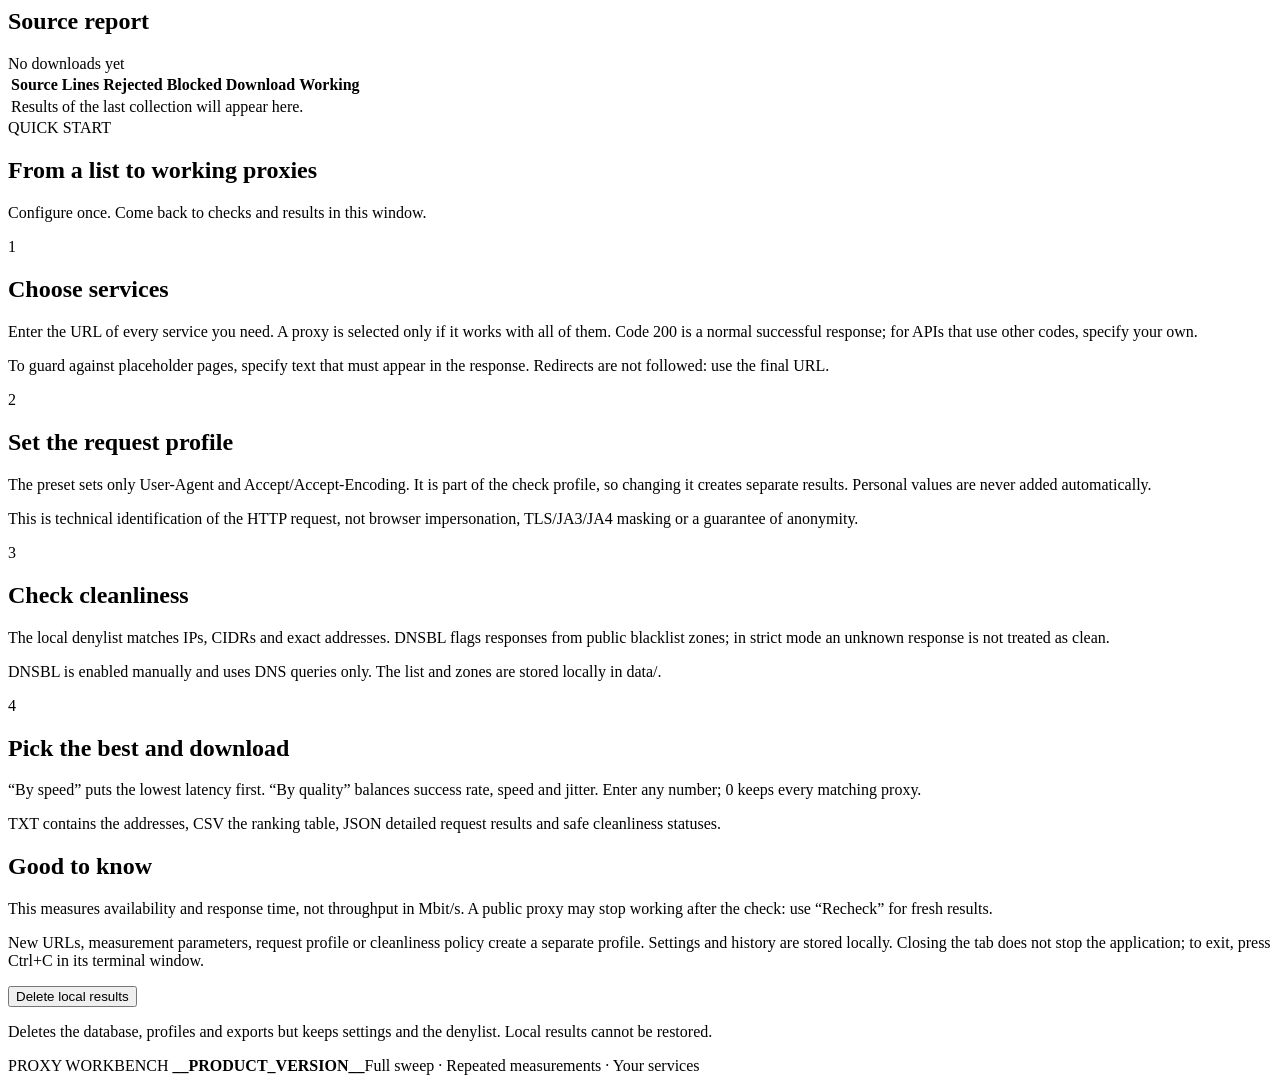
==== commit 4d950faf: "Add a rotating proxy gateway for browsers and apps One local address (127.0.0.1:8899) accepts HTTP, " ====
--- a/ui/index.html
+++ b/ui/index.html
@@ -45,7 +45,7 @@
       </div>
     </section>
 
-    <section class="page" id="page-results"><div class="page-heading"><div><div class="eyebrow" data-i18n="results.eyebrow">SELECTION WITH CLEANLINESS CHECK</div><h1 data-i18n="results.title">Proxy ranking</h1><p id="result-context">Matching addresses will appear here after a check.</p></div><button class="button light" id="refresh-results" data-i18n="results.refresh">Refresh table</button></div><section class="card"><div class="results-toolbar"><label><span data-i18n="results.order">Order</span><select id="result-sort"><option value="quality" data-i18n="results.byQuality">By quality</option><option value="speed" data-i18n="results.bySpeed">By speed</option><option value="stability" data-i18n="results.byStability">By stability</option><option value="uptime" data-i18n="results.byUptime">By uptime</option></select></label><label><span data-i18n="results.min">Success rate for each service</span><select id="result-min"><option value="0.6666666666666666" data-i18n="results.minTwoThirds">At least ⅔</option><option value="1" data-i18n="results.minAll">All attempts</option><option value="0" data-i18n="results.minOne">At least 1</option></select></label><label><span data-i18n="anon.min">Minimum anonymity</span><select id="result-anon"><option value="any" data-i18n="anon.any">Any level</option><option value="anonymous" data-i18n="anon.minAnonymous">Anonymous or elite</option><option value="elite" data-i18n="anon.minElite">Elite only</option></select></label><label><span data-i18n="results.top">How many to export</span><input type="number" id="result-top" value="0" min="0"><small data-i18n="results.topHint">0 — everything that passed</small></label><label><span data-i18n="filter.protocol">Protocol</span><select id="result-protocol"><option value="all" data-i18n="filter.allProtocols">All protocols</option><option value="http">HTTP</option><option value="https">HTTPS</option><option value="socks4">SOCKS4</option><option value="socks5">SOCKS5</option></select></label><label><span data-i18n="filter.maxLatency">Max latency, ms</span><input type="number" id="result-max-latency" min="0" max="600000" step="50" value="0"><small data-i18n="filter.maxLatencyHint">0 — no limit</small></label><label><span data-i18n="geo.countries">Countries</span><input id="result-country" spellcheck="false" autocomplete="off" placeholder="DE, NL"></label><button class="button primary" id="export" data-i18n="results.export">Build export</button></div><div class="export-note" id="export-note" data-i18n="results.exportNote">Exports are built after a check or with the button. Table filters alone do not change the files.</div><div class="downloads"><span data-i18n="results.downloads">Download ready files:</span><button class="button chip" data-download="proxies.txt" disabled>TXT ↓</button><button class="button chip" data-download="ranked.csv" disabled>CSV ↓</button><button class="button chip" data-download="ranked.json" disabled>JSON ↓</button><button class="button chip" data-download="http.txt" disabled title="host:port">HTTP ↓</button><button class="button chip" data-download="https.txt" disabled title="host:port">HTTPS ↓</button><button class="button chip" data-download="socks4.txt" disabled title="host:port">SOCKS4 ↓</button><button class="button chip" data-download="socks5.txt" disabled title="host:port">SOCKS5 ↓</button><button class="button chip" data-download="hostport.txt" disabled title="host:port">host:port ↓</button><button class="button chip" data-download="proxychains.txt" disabled title="proxychains.conf">proxychains ↓</button></div><div class="api-line hidden" id="api-line"><span data-i18n="api.label">API for your programs:</span><code id="api-example"></code><button class="button chip" id="copy-api" data-i18n="api.copy">Copy</button><small data-i18n="api.hint">Returns the latest export, filtered by protocol, country, latency and anonymity. See README → Local API.</small></div><div class="result-tools"><input type="search" id="result-search" data-i18n-placeholder="filter.searchPlaceholder" placeholder="Search by address or port" spellcheck="false"><button class="button light" id="copy-page" data-i18n="filter.copyPage">Copy this page</button></div><div class="table-wrap"><table><thead><tr><th>#</th><th data-i18n="col.proxy">Proxy</th><th data-i18n="col.quality">Quality</th><th data-i18n="col.latency">Latency</th><th data-i18n="col.jitter">Jitter</th><th data-i18n="col.success">Success</th><th data-i18n="col.uptime" data-i18n-title="col.uptimeHint" title="Passed re-checks / all checks">Uptime</th><th data-i18n="col.cleanliness">Cleanliness</th><th data-i18n="col.anonymity">Anonymity</th><th data-i18n="col.country">Country</th><th></th></tr></thead><tbody id="result-rows"><tr><td colspan="11" class="empty">No results yet. Start a check on the first tab.</td></tr></tbody></table></div><div class="pagination"><span id="result-total">0 matching</span><div><button class="button light" id="prev" disabled>←</button><span id="page-number">1</span><button class="button light" id="next" disabled>→</button></div></div></section><p class="hint" data-i18n="results.footnote">Latency is the median of a full successful request, including connection and TLS. Success is the worst value among the selected services. “Cleanliness” shows the local denylist and DNSBL verdict. Click “Details” to see every attempt.</p></section>
+    <section class="page" id="page-results"><div class="page-heading"><div><div class="eyebrow" data-i18n="results.eyebrow">SELECTION WITH CLEANLINESS CHECK</div><h1 data-i18n="results.title">Proxy ranking</h1><p id="result-context">Matching addresses will appear here after a check.</p></div><button class="button light" id="refresh-results" data-i18n="results.refresh">Refresh table</button></div><section class="card"><div class="results-toolbar"><label><span data-i18n="results.order">Order</span><select id="result-sort"><option value="quality" data-i18n="results.byQuality">By quality</option><option value="speed" data-i18n="results.bySpeed">By speed</option><option value="stability" data-i18n="results.byStability">By stability</option><option value="uptime" data-i18n="results.byUptime">By uptime</option></select></label><label><span data-i18n="results.min">Success rate for each service</span><select id="result-min"><option value="0.6666666666666666" data-i18n="results.minTwoThirds">At least ⅔</option><option value="1" data-i18n="results.minAll">All attempts</option><option value="0" data-i18n="results.minOne">At least 1</option></select></label><label><span data-i18n="anon.min">Minimum anonymity</span><select id="result-anon"><option value="any" data-i18n="anon.any">Any level</option><option value="anonymous" data-i18n="anon.minAnonymous">Anonymous or elite</option><option value="elite" data-i18n="anon.minElite">Elite only</option></select></label><label><span data-i18n="results.top">How many to export</span><input type="number" id="result-top" value="0" min="0"><small data-i18n="results.topHint">0 — everything that passed</small></label><label><span data-i18n="filter.protocol">Protocol</span><select id="result-protocol"><option value="all" data-i18n="filter.allProtocols">All protocols</option><option value="http">HTTP</option><option value="https">HTTPS</option><option value="socks4">SOCKS4</option><option value="socks5">SOCKS5</option></select></label><label><span data-i18n="filter.maxLatency">Max latency, ms</span><input type="number" id="result-max-latency" min="0" max="600000" step="50" value="0"><small data-i18n="filter.maxLatencyHint">0 — no limit</small></label><label><span data-i18n="geo.countries">Countries</span><input id="result-country" spellcheck="false" autocomplete="off" placeholder="DE, NL"></label><button class="button primary" id="export" data-i18n="results.export">Build export</button></div><div class="export-note" id="export-note" data-i18n="results.exportNote">Exports are built after a check or with the button. Table filters alone do not change the files.</div><div class="downloads"><span data-i18n="results.downloads">Download ready files:</span><button class="button chip" data-download="proxies.txt" disabled>TXT ↓</button><button class="button chip" data-download="ranked.csv" disabled>CSV ↓</button><button class="button chip" data-download="ranked.json" disabled>JSON ↓</button><button class="button chip" data-download="http.txt" disabled title="host:port">HTTP ↓</button><button class="button chip" data-download="https.txt" disabled title="host:port">HTTPS ↓</button><button class="button chip" data-download="socks4.txt" disabled title="host:port">SOCKS4 ↓</button><button class="button chip" data-download="socks5.txt" disabled title="host:port">SOCKS5 ↓</button><button class="button chip" data-download="hostport.txt" disabled title="host:port">host:port ↓</button><button class="button chip" data-download="proxychains.txt" disabled title="proxychains.conf">proxychains ↓</button></div><div class="api-line hidden" id="api-line"><span data-i18n="api.label">API for your programs:</span><code id="api-example"></code><button class="button chip" id="copy-api" data-i18n="api.copy">Copy</button><small data-i18n="api.hint">Returns the latest export, filtered by protocol, country, latency and anonymity. See README → Local API.</small></div><div class="api-line hidden" id="gateway-line"><span data-i18n="gateway.label">Rotating proxy for browsers and apps:</span><code id="gateway-address"></code><button class="button chip" id="copy-gateway" data-i18n="api.copy">Copy</button><span id="gateway-stats"></span><small data-i18n="gateway.hint">Set it as an HTTP or SOCKS5 proxy anywhere. Every new connection goes through the next working proxy from the latest export; failed ones are skipped automatically.</small></div><div class="result-tools"><input type="search" id="result-search" data-i18n-placeholder="filter.searchPlaceholder" placeholder="Search by address or port" spellcheck="false"><button class="button light" id="copy-page" data-i18n="filter.copyPage">Copy this page</button></div><div class="table-wrap"><table><thead><tr><th>#</th><th data-i18n="col.proxy">Proxy</th><th data-i18n="col.quality">Quality</th><th data-i18n="col.latency">Latency</th><th data-i18n="col.jitter">Jitter</th><th data-i18n="col.success">Success</th><th data-i18n="col.uptime" data-i18n-title="col.uptimeHint" title="Passed re-checks / all checks">Uptime</th><th data-i18n="col.cleanliness">Cleanliness</th><th data-i18n="col.anonymity">Anonymity</th><th data-i18n="col.country">Country</th><th></th></tr></thead><tbody id="result-rows"><tr><td colspan="11" class="empty">No results yet. Start a check on the first tab.</td></tr></tbody></table></div><div class="pagination"><span id="result-total">0 matching</span><div><button class="button light" id="prev" disabled>←</button><span id="page-number">1</span><button class="button light" id="next" disabled>→</button></div></div></section><p class="hint" data-i18n="results.footnote">Latency is the median of a full successful request, including connection and TLS. Success is the worst value among the selected services. “Cleanliness” shows the local denylist and DNSBL verdict. Click “Details” to see every attempt.</p></section>
 
     <section class="page" id="page-sources"><div class="page-heading"><div><div class="eyebrow" data-i18n="sources.eyebrow">TRANSPARENT COLLECTION</div><h1 data-i18n="sources.title">Sources and your own lists</h1><p data-i18n="sources.lead">Every unique address from the connected lists goes into the database. No first-N-lines limit.</p></div><button class="button light" id="save-sources" data-i18n="common.saveSettings">Save settings</button></div><div class="two-columns"><section class="card"><h2 data-i18n="sources.public">Public lists</h2><label class="check-label"><input type="checkbox" id="use_sources" checked> <span data-i18n="sources.use">Load proxies from sources</span></label><label><span data-i18n="sources.list">Sources: URL or protocol + URL, one per line</span><textarea id="sources" rows="14" spellcheck="false" placeholder="https://example.org/proxies.txt"></textarea></label><div class="field-grid"><label><span data-i18n="sources.timeout">Source timeout, seconds</span><input id="source_timeout" type="number" value="60" min="1" max="3600"></label><div class="align-end"><button id="reset-sources" class="button light" data-i18n="sources.reset">Built-in sources</button></div></div><div class="button-row"><button id="prune-sources" class="button light" data-i18n="sources.prune" data-i18n-title="sources.pruneHint" title="Removes lists that gave at least 20 addresses in the last export and none of them worked.">Remove dead sources</button><button id="update-sources" class="button light" data-i18n="sources.update" data-i18n-title="sources.updateHint" title="Adds lists published on GitHub after this version.">Get new sources</button></div><p class="hint" data-i18n="sources.hint">A plain URL is an HTTP list. For SOCKS4 / SOCKS5: socks4 URL / socks5 URL. Unknown protocol: auto URL. Any web page or CSV: text URL. For a paginated JSON API: geonode URL. Errors and incomplete downloads are shown below. Size limits and safe address checks are on by default; local mock sources are available only through a CLI flag.</p></section><section class="card"><h2 data-i18n="own.title">Add your own list</h2><p class="hint" data-i18n="own.hint">Paste addresses or choose a TXT file. Duplicates are merged automatically.</p><label class="file-drop"><span data-i18n="own.file">↑ Choose TXT file</span><input type="file" id="import-file" accept=".txt,.list,text/plain"></label><label><span data-i18n="own.list">One proxy per line</span><textarea id="proxies" rows="12" spellcheck="false" placeholder="11.0.0.1:8080&#10;socks5://11.0.0.2:1080"></textarea></label><label class="check-label"><input type="checkbox" id="detect_protocols"> <span data-i18n="own.detect">Try HTTP, SOCKS4 and SOCKS5 for addresses without a protocol</span></label><p class="hint" data-i18n="own.note">HTTP / CONNECT, SOCKS4 and SOCKS5. Public IPs only, without login or password. The database accumulates: disabling sources does not remove previously collected addresses.</p><button class="button primary" id="collect" data-i18n="own.collect">Collect addresses only</button></section></div><section class="card geo-card"><div class="card-title"><h2 data-i18n="geo.title">Country database</h2><span id="geo-status" class="badge subtle" data-i18n="geo.missing">Not downloaded</span></div><p class="hint" data-i18n="geo.hint">Needed for country filters and the Country column. The free DB-IP Country Lite file (about 7 MB) is downloaded once into the local data folder; lookups then work offline. Geonode sources already include countries.</p><div class="button-row"><button class="button light" id="geo-update" data-i18n="geo.download">Download / update</button></div><p class="hint geo-attribution"><a href="https://db-ip.com" target="_blank" rel="noopener" data-i18n="geo.attribution">IP geolocation by DB-IP</a> · CC BY 4.0</p></section><section class="card"><div class="card-title"><h2 data-i18n="report.title">Source report</h2><span id="sources-status" class="badge subtle">No downloads yet</span></div><div class="table-wrap"><table><thead><tr><th data-i18n="col.source">Source</th><th data-i18n="col.lines">Lines</th><th data-i18n="col.rejected">Rejected</th><th data-i18n="col.blocked">Blocked</th><th data-i18n="col.download">Download</th><th data-i18n="col.working" data-i18n-title="col.workingHint" title="Matching / checked in the last export">Working</th></tr></thead><tbody id="source-rows"><tr><td colspan="6" class="empty">Results of the last collection will appear here.</td></tr></tbody></table></div></section></section>
 
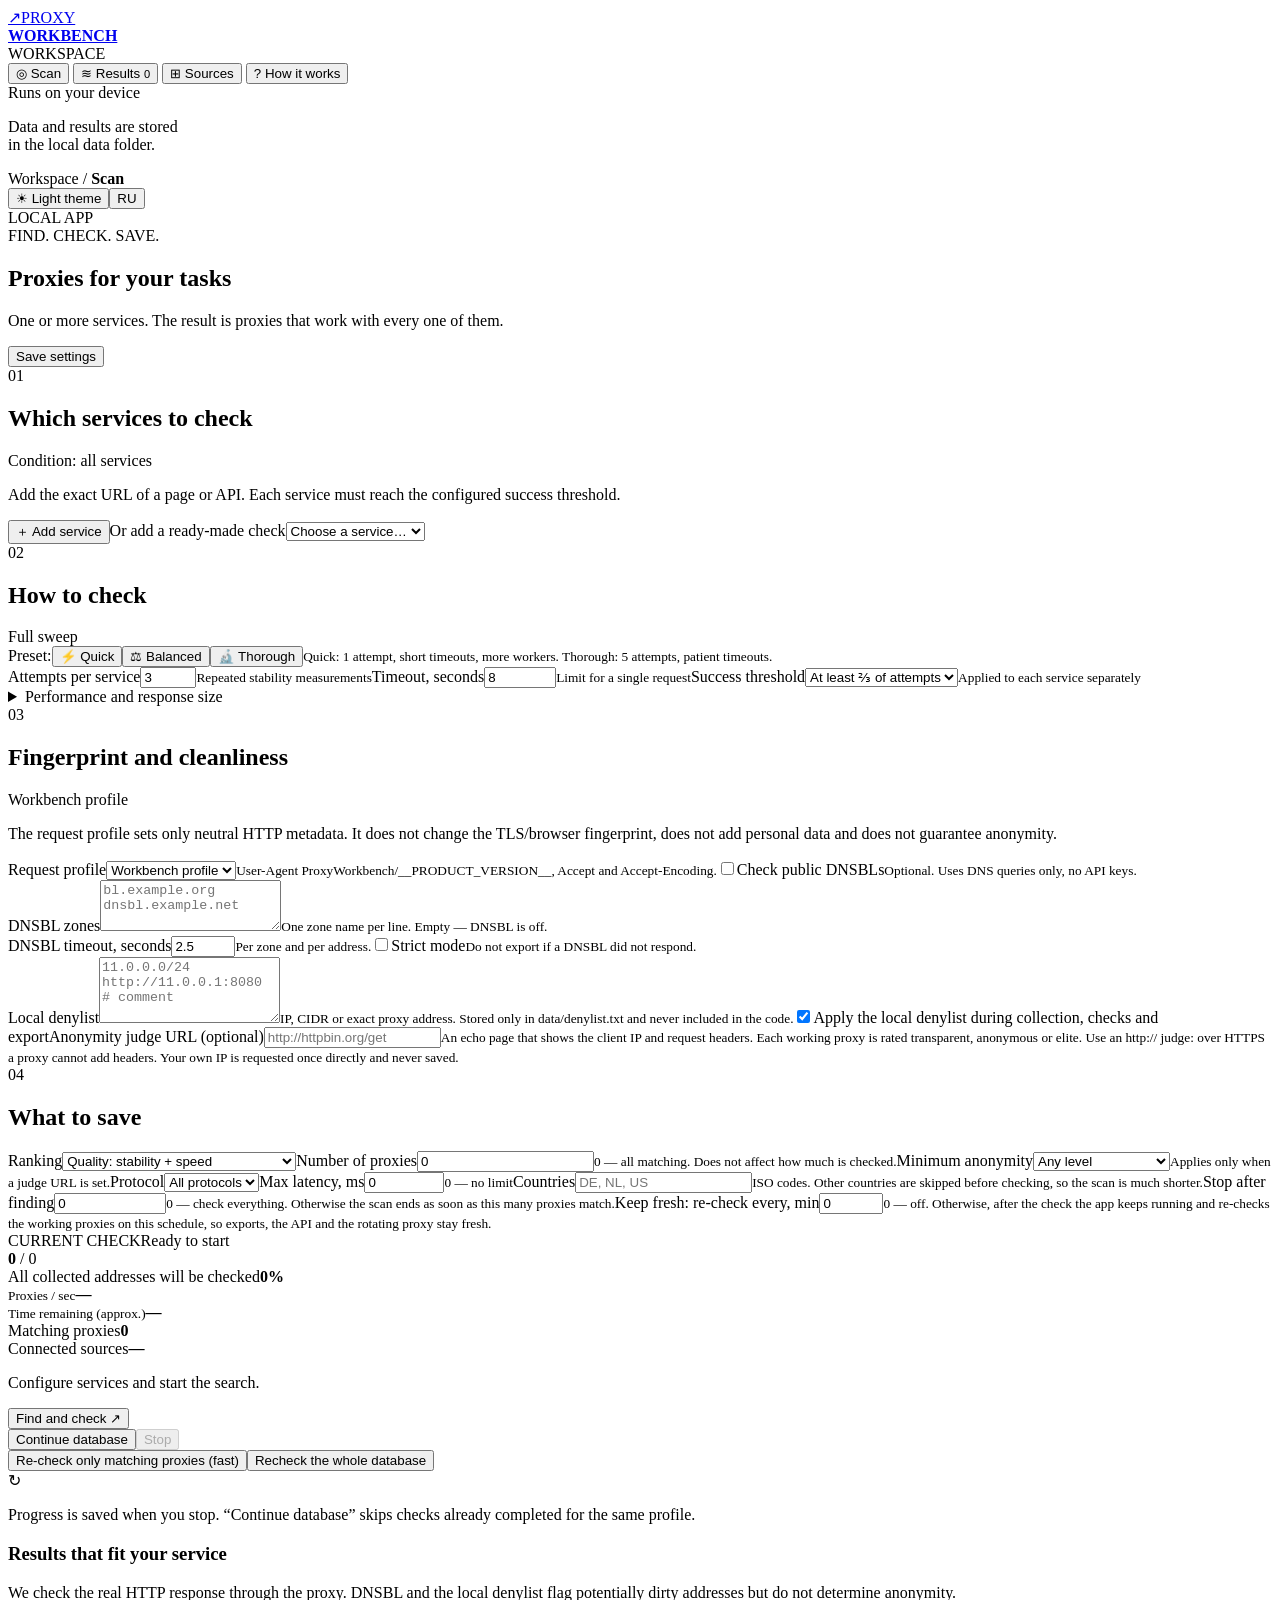
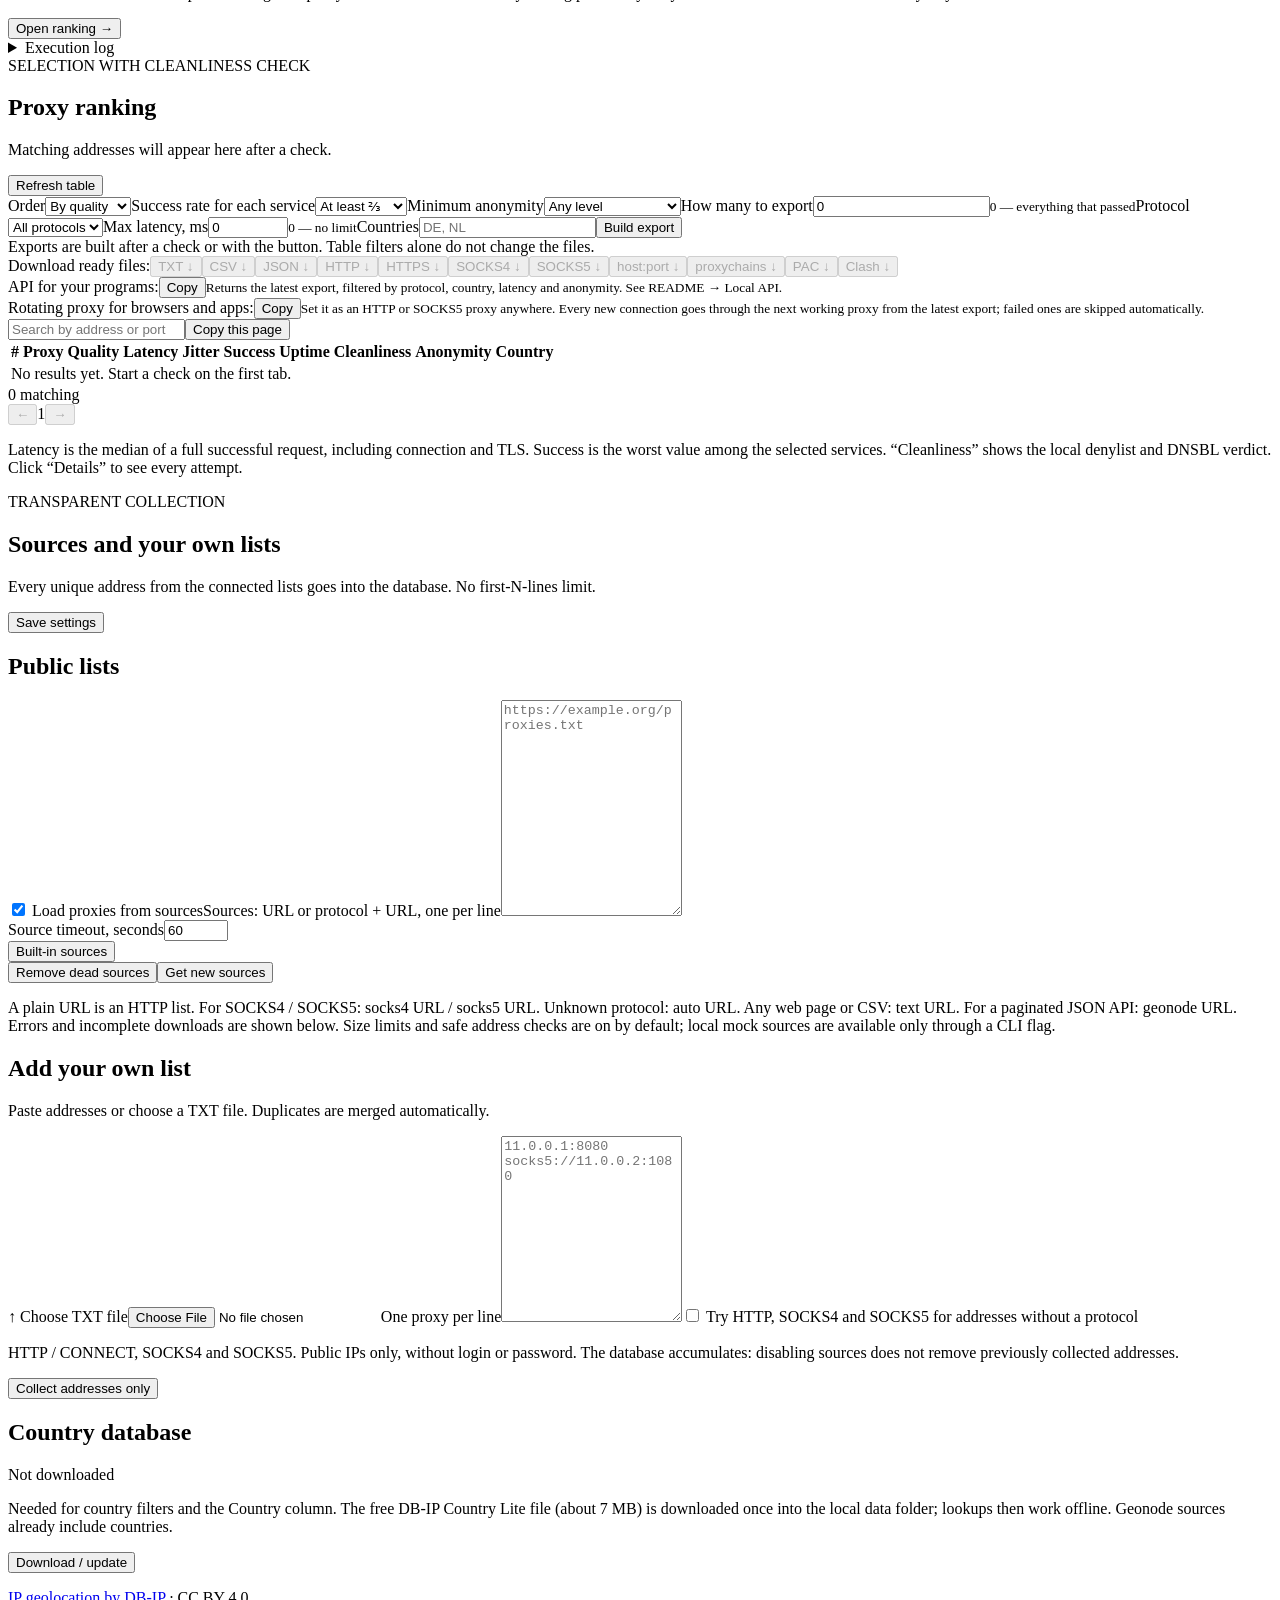
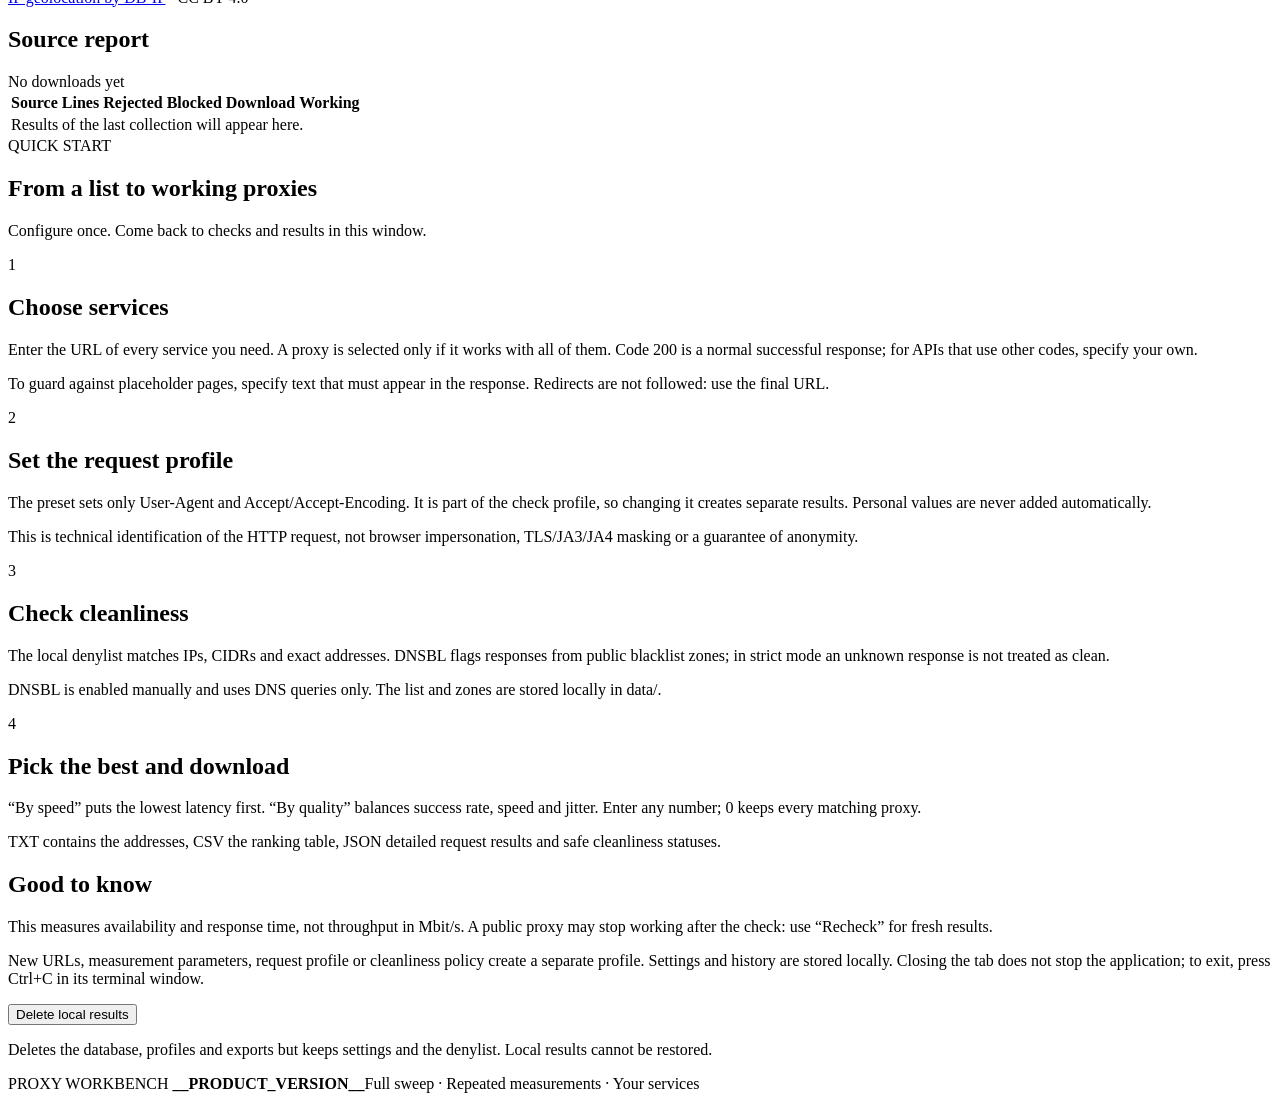
==== commit 76315d87: "Release 1.9.0: PAC and Clash configs, ready-made checks, exit country, keep fresh in the GUI Co-Auth" ====
--- a/ui/index.html
+++ b/ui/index.html
@@ -32,10 +32,10 @@
       <div class="page-heading"><div><div class="eyebrow" data-i18n="scan.eyebrow">FIND. CHECK. SAVE.</div><h1 data-i18n="scan.title">Proxies for your tasks</h1><p data-i18n="scan.lead">One or more services. The result is proxies that work with every one of them.</p></div><button class="button light" id="save-settings" data-i18n="common.saveSettings">Save settings</button></div>
       <div class="workspace-grid">
         <div class="configuration">
-          <section class="card"><div class="card-title"><div><span class="step">01</span><h2 data-i18n="targets.title">Which services to check</h2></div><span class="badge" data-i18n="targets.badge">Condition: all services</span></div><p class="hint" data-i18n="targets.hint">Add the exact URL of a page or API. Each service must reach the configured success threshold.</p><div id="targets"></div><button class="button add" id="add-target" data-i18n="targets.add">＋ Add service</button></section>
+          <section class="card"><div class="card-title"><div><span class="step">01</span><h2 data-i18n="targets.title">Which services to check</h2></div><span class="badge" data-i18n="targets.badge">Condition: all services</span></div><p class="hint" data-i18n="targets.hint">Add the exact URL of a page or API. Each service must reach the configured success threshold.</p><div id="targets"></div><button class="button add" id="add-target" data-i18n="targets.add">＋ Add service</button><label class="preset-picker"><span data-i18n="presets.label">Or add a ready-made check</span><select id="target-preset"><option value="" data-i18n="presets.choose">Choose a service…</option></select></label></section>
           <section class="card"><div class="card-title"><div><span class="step">02</span><h2 data-i18n="check.title">How to check</h2></div><span class="badge subtle" data-i18n="check.badge">Full sweep</span></div><div class="presets"><span data-i18n="preset.label">Preset:</span><button class="button chip" data-preset="quick" data-i18n="preset.quick">⚡ Quick</button><button class="button chip" data-preset="balanced" data-i18n="preset.balanced">⚖ Balanced</button><button class="button chip" data-preset="thorough" data-i18n="preset.thorough">🔬 Thorough</button><small data-i18n="preset.hint">Quick: 1 attempt, short timeouts, more workers. Thorough: 5 attempts, patient timeouts.</small></div><div class="field-grid three"><label><span data-i18n="check.attempts">Attempts per service</span><input type="number" id="attempts" min="1" max="100" value="3"><small data-i18n="check.attemptsHint">Repeated stability measurements</small></label><label><span data-i18n="check.timeout">Timeout, seconds</span><input type="number" id="timeout" min="0.1" max="300" step="0.1" value="8"><small data-i18n="check.timeoutHint">Limit for a single request</small></label><label><span data-i18n="check.threshold">Success threshold</span><select id="min_success"><option value="0.6666666666666666" data-i18n="threshold.twoThirds">At least ⅔ of attempts</option><option value="1" data-i18n="threshold.all">All attempts (strict)</option><option value="0" data-i18n="threshold.one">At least 1 per service</option></select><small data-i18n="check.thresholdHint">Applied to each service separately</small></label></div><details class="advanced"><summary data-i18n="check.advanced">Performance and response size</summary><div class="field-grid three"><label><span data-i18n="check.workers">Parallel checks</span><input id="workers" type="number" min="1" max="2048" value="128"></label><label><span data-i18n="check.rate">Requests / second</span><input id="rate" type="number" min="0" max="10000" value="100"><small data-i18n="check.rateHint">0 — no rate limit</small></label><label><span data-i18n="check.maxBytes">Maximum response bytes</span><input id="max_bytes" type="number" min="1" max="100000000" value="1048576"></label></div><div class="field-grid speedup"><label><span data-i18n="check.connectTimeout">Connect timeout, seconds</span><input id="connect_timeout" type="number" min="0.1" max="300" step="0.1" value="4"><small data-i18n="check.connectTimeoutHint">Dead addresses fail sooner; the full request still gets the main timeout.</small></label><label class="check-label identity-check"><input type="checkbox" id="fail_fast" checked><span data-i18n="check.failFast">Stop early when a proxy can no longer pass</span><small data-i18n="check.failFastHint">Skips the remaining attempts once the success threshold is out of reach. Much faster on big lists.</small></label></div><p class="hint" data-i18n="check.advancedHint">The sweep is not limited by time or pool size. A large list can take several hours to check.</p></details></section>
           <section class="card"><div class="card-title"><div><span class="step">03</span><h2 data-i18n="identity.title">Fingerprint and cleanliness</h2></div><span class="badge subtle" id="profile-summary">Workbench profile</span></div><p class="hint" data-i18n="identity.hint">The request profile sets only neutral HTTP metadata. It does not change the TLS/browser fingerprint, does not add personal data and does not guarantee anonymity.</p><div class="field-grid"><label><span data-i18n="identity.profile">Request profile</span><select id="request-profile"><option value="workbench" data-i18n="profile.workbench">Workbench profile</option><option value="standard" data-i18n="profile.standard">Standard</option><option value="minimal" data-i18n="profile.minimal">Minimal</option></select><small id="profile-description">User-Agent ProxyWorkbench/__PRODUCT_VERSION__, Accept and Accept-Encoding.</small></label><label class="check-label identity-check"><input type="checkbox" id="dnsbl-enabled"><span data-i18n="identity.dnsbl">Check public DNSBLs</span><small data-i18n="identity.dnsblHint">Optional. Uses DNS queries only, no API keys.</small></label></div><div class="field-grid" id="dnsbl-fields"><label><span data-i18n="identity.zones">DNSBL zones</span><textarea id="dnsbl-zones" rows="3" spellcheck="false" placeholder="bl.example.org&#10;dnsbl.example.net"></textarea><small data-i18n="identity.zonesHint">One zone name per line. Empty — DNSBL is off.</small></label><div class="field-grid"><label><span data-i18n="identity.dnsblTimeout">DNSBL timeout, seconds</span><input id="reputation-timeout" type="number" min="0.1" max="30" step="0.1" value="2.5"><small data-i18n="identity.dnsblTimeoutHint">Per zone and per address.</small></label><label class="check-label identity-check"><input type="checkbox" id="strict-clean"><span data-i18n="identity.strict">Strict mode</span><small data-i18n="identity.strictHint">Do not export if a DNSBL did not respond.</small></label></div></div><label class="denylist-label"><span data-i18n="identity.denylist">Local denylist</span><textarea id="denylist" rows="4" spellcheck="false" placeholder="11.0.0.0/24&#10;http://11.0.0.1:8080&#10;# comment" data-i18n-placeholder="identity.denylistPlaceholder"></textarea><small data-i18n="identity.denylistHint">IP, CIDR or exact proxy address. Stored only in data/denylist.txt and never included in the code.</small></label><label class="check-label"><input type="checkbox" id="local-denylist-enabled" checked><span data-i18n="identity.applyDenylist">Apply the local denylist during collection, checks and export</span></label><label class="judge-label"><span data-i18n="anon.judge">Anonymity judge URL (optional)</span><input id="judge-url" type="url" spellcheck="false" placeholder="http://httpbin.org/get"><small data-i18n="anon.judgeHint">An echo page that shows the client IP and request headers. Each working proxy is rated transparent, anonymous or elite. Use an http:// judge: over HTTPS a proxy cannot add headers. Your own IP is requested once directly and never saved.</small></label></section>
-          <section class="card"><div class="card-title"><div><span class="step">04</span><h2 data-i18n="output.title">What to save</h2></div></div><div class="field-grid three"><label><span data-i18n="output.ranking">Ranking</span><select id="sort"><option value="quality" data-i18n="sort.quality">Quality: stability + speed</option><option value="speed" data-i18n="sort.speed">Speed: fastest first</option><option value="stability" data-i18n="sort.stability">Stability: lowest jitter first</option><option value="uptime" data-i18n="sort.uptime">Uptime: passed most re-checks first</option></select></label><label><span data-i18n="output.count">Number of proxies</span><input id="top" type="number" min="0" value="0"><small data-i18n="output.countHint">0 — all matching. Does not affect how much is checked.</small></label><label><span data-i18n="anon.min">Minimum anonymity</span><select id="min_anonymity"><option value="any" data-i18n="anon.any">Any level</option><option value="anonymous" data-i18n="anon.minAnonymous">Anonymous or elite</option><option value="elite" data-i18n="anon.minElite">Elite only</option></select><small data-i18n="anon.minHint">Applies only when a judge URL is set.</small></label><label><span data-i18n="filter.protocol">Protocol</span><select id="protocol"><option value="all" data-i18n="filter.allProtocols">All protocols</option><option value="http">HTTP</option><option value="https">HTTPS</option><option value="socks4">SOCKS4</option><option value="socks5">SOCKS5</option></select></label><label><span data-i18n="filter.maxLatency">Max latency, ms</span><input id="max_latency" type="number" min="0" max="600000" step="50" value="0"><small data-i18n="filter.maxLatencyHint">0 — no limit</small></label><label><span data-i18n="geo.countries">Countries</span><input id="countries" spellcheck="false" autocomplete="off" placeholder="DE, NL, US"><small data-i18n="geo.countriesHint">ISO codes. Other countries are skipped before checking, so the scan is much shorter.</small></label><label><span data-i18n="want.label">Stop after finding</span><input id="want" type="number" min="0" max="1000000000" value="0"><small data-i18n="want.hint">0 — check everything. Otherwise the scan ends as soon as this many proxies match.</small></label></div></section>
+          <section class="card"><div class="card-title"><div><span class="step">04</span><h2 data-i18n="output.title">What to save</h2></div></div><div class="field-grid three"><label><span data-i18n="output.ranking">Ranking</span><select id="sort"><option value="quality" data-i18n="sort.quality">Quality: stability + speed</option><option value="speed" data-i18n="sort.speed">Speed: fastest first</option><option value="stability" data-i18n="sort.stability">Stability: lowest jitter first</option><option value="uptime" data-i18n="sort.uptime">Uptime: passed most re-checks first</option></select></label><label><span data-i18n="output.count">Number of proxies</span><input id="top" type="number" min="0" value="0"><small data-i18n="output.countHint">0 — all matching. Does not affect how much is checked.</small></label><label><span data-i18n="anon.min">Minimum anonymity</span><select id="min_anonymity"><option value="any" data-i18n="anon.any">Any level</option><option value="anonymous" data-i18n="anon.minAnonymous">Anonymous or elite</option><option value="elite" data-i18n="anon.minElite">Elite only</option></select><small data-i18n="anon.minHint">Applies only when a judge URL is set.</small></label><label><span data-i18n="filter.protocol">Protocol</span><select id="protocol"><option value="all" data-i18n="filter.allProtocols">All protocols</option><option value="http">HTTP</option><option value="https">HTTPS</option><option value="socks4">SOCKS4</option><option value="socks5">SOCKS5</option></select></label><label><span data-i18n="filter.maxLatency">Max latency, ms</span><input id="max_latency" type="number" min="0" max="600000" step="50" value="0"><small data-i18n="filter.maxLatencyHint">0 — no limit</small></label><label><span data-i18n="geo.countries">Countries</span><input id="countries" spellcheck="false" autocomplete="off" placeholder="DE, NL, US"><small data-i18n="geo.countriesHint">ISO codes. Other countries are skipped before checking, so the scan is much shorter.</small></label><label><span data-i18n="want.label">Stop after finding</span><input id="want" type="number" min="0" max="1000000000" value="0"><small data-i18n="want.hint">0 — check everything. Otherwise the scan ends as soon as this many proxies match.</small></label><label><span data-i18n="watch.label">Keep fresh: re-check every, min</span><input id="watch" type="number" min="0" max="1440" step="5" value="0"><small data-i18n="watch.hint">0 — off. Otherwise, after the check the app keeps running and re-checks the working proxies on this schedule, so exports, the API and the rotating proxy stay fresh.</small></label></div></section>
         </div>
         <div class="monitor-column">
           <section class="card monitor"><div class="monitor-title"><span class="eyebrow" data-i18n="monitor.eyebrow">CURRENT CHECK</span><span id="phase" class="phase">Ready to start</span></div><div class="progress-number"><b id="checked">0</b><span> / <span id="candidates">0</span></span></div><div class="progress-track"><div id="progress-bar"></div></div><div class="progress-meta"><span id="progress-text">All collected addresses will be checked</span><b id="percent">0%</b></div><div class="metrics"><div><small data-i18n="monitor.speed">Proxies / sec</small><strong id="speed">—</strong></div><div><small data-i18n="monitor.eta">Time remaining (approx.)</small><strong id="eta">—</strong></div></div><div class="source-summary live-passed"><span data-i18n="monitor.passed">Matching proxies</span><b id="live-passed">0</b></div><div class="source-summary"><span data-i18n="monitor.sources">Connected sources</span><b id="source-count">—</b></div><p id="job-detail" class="hint">Configure services and start the search.</p><button class="button primary full" id="start"><span data-i18n="monitor.start">Find and check</span> <span>↗</span></button><div class="button-row"><button class="button light" id="resume" title="Check the remaining database addresses with the current settings" data-i18n="monitor.resume" data-i18n-title="monitor.resumeTitle">Continue database</button><button class="button danger" id="stop" disabled data-i18n="monitor.stop">Stop</button></div><button class="button text full" id="recheck-passing" data-i18n="monitor.recheckPassing">Re-check only matching proxies (fast)</button><button class="button text full" id="recheck" data-i18n="monitor.recheck">Recheck the whole database</button><div class="callout"><span>↻</span><p data-i18n="monitor.callout">Progress is saved when you stop. “Continue database” skips checks already completed for the same profile.</p></div></section>
@@ -45,7 +45,7 @@
       </div>
     </section>
 
-    <section class="page" id="page-results"><div class="page-heading"><div><div class="eyebrow" data-i18n="results.eyebrow">SELECTION WITH CLEANLINESS CHECK</div><h1 data-i18n="results.title">Proxy ranking</h1><p id="result-context">Matching addresses will appear here after a check.</p></div><button class="button light" id="refresh-results" data-i18n="results.refresh">Refresh table</button></div><section class="card"><div class="results-toolbar"><label><span data-i18n="results.order">Order</span><select id="result-sort"><option value="quality" data-i18n="results.byQuality">By quality</option><option value="speed" data-i18n="results.bySpeed">By speed</option><option value="stability" data-i18n="results.byStability">By stability</option><option value="uptime" data-i18n="results.byUptime">By uptime</option></select></label><label><span data-i18n="results.min">Success rate for each service</span><select id="result-min"><option value="0.6666666666666666" data-i18n="results.minTwoThirds">At least ⅔</option><option value="1" data-i18n="results.minAll">All attempts</option><option value="0" data-i18n="results.minOne">At least 1</option></select></label><label><span data-i18n="anon.min">Minimum anonymity</span><select id="result-anon"><option value="any" data-i18n="anon.any">Any level</option><option value="anonymous" data-i18n="anon.minAnonymous">Anonymous or elite</option><option value="elite" data-i18n="anon.minElite">Elite only</option></select></label><label><span data-i18n="results.top">How many to export</span><input type="number" id="result-top" value="0" min="0"><small data-i18n="results.topHint">0 — everything that passed</small></label><label><span data-i18n="filter.protocol">Protocol</span><select id="result-protocol"><option value="all" data-i18n="filter.allProtocols">All protocols</option><option value="http">HTTP</option><option value="https">HTTPS</option><option value="socks4">SOCKS4</option><option value="socks5">SOCKS5</option></select></label><label><span data-i18n="filter.maxLatency">Max latency, ms</span><input type="number" id="result-max-latency" min="0" max="600000" step="50" value="0"><small data-i18n="filter.maxLatencyHint">0 — no limit</small></label><label><span data-i18n="geo.countries">Countries</span><input id="result-country" spellcheck="false" autocomplete="off" placeholder="DE, NL"></label><button class="button primary" id="export" data-i18n="results.export">Build export</button></div><div class="export-note" id="export-note" data-i18n="results.exportNote">Exports are built after a check or with the button. Table filters alone do not change the files.</div><div class="downloads"><span data-i18n="results.downloads">Download ready files:</span><button class="button chip" data-download="proxies.txt" disabled>TXT ↓</button><button class="button chip" data-download="ranked.csv" disabled>CSV ↓</button><button class="button chip" data-download="ranked.json" disabled>JSON ↓</button><button class="button chip" data-download="http.txt" disabled title="host:port">HTTP ↓</button><button class="button chip" data-download="https.txt" disabled title="host:port">HTTPS ↓</button><button class="button chip" data-download="socks4.txt" disabled title="host:port">SOCKS4 ↓</button><button class="button chip" data-download="socks5.txt" disabled title="host:port">SOCKS5 ↓</button><button class="button chip" data-download="hostport.txt" disabled title="host:port">host:port ↓</button><button class="button chip" data-download="proxychains.txt" disabled title="proxychains.conf">proxychains ↓</button></div><div class="api-line hidden" id="api-line"><span data-i18n="api.label">API for your programs:</span><code id="api-example"></code><button class="button chip" id="copy-api" data-i18n="api.copy">Copy</button><small data-i18n="api.hint">Returns the latest export, filtered by protocol, country, latency and anonymity. See README → Local API.</small></div><div class="api-line hidden" id="gateway-line"><span data-i18n="gateway.label">Rotating proxy for browsers and apps:</span><code id="gateway-address"></code><button class="button chip" id="copy-gateway" data-i18n="api.copy">Copy</button><span id="gateway-stats"></span><small data-i18n="gateway.hint">Set it as an HTTP or SOCKS5 proxy anywhere. Every new connection goes through the next working proxy from the latest export; failed ones are skipped automatically.</small></div><div class="result-tools"><input type="search" id="result-search" data-i18n-placeholder="filter.searchPlaceholder" placeholder="Search by address or port" spellcheck="false"><button class="button light" id="copy-page" data-i18n="filter.copyPage">Copy this page</button></div><div class="table-wrap"><table><thead><tr><th>#</th><th data-i18n="col.proxy">Proxy</th><th data-i18n="col.quality">Quality</th><th data-i18n="col.latency">Latency</th><th data-i18n="col.jitter">Jitter</th><th data-i18n="col.success">Success</th><th data-i18n="col.uptime" data-i18n-title="col.uptimeHint" title="Passed re-checks / all checks">Uptime</th><th data-i18n="col.cleanliness">Cleanliness</th><th data-i18n="col.anonymity">Anonymity</th><th data-i18n="col.country">Country</th><th></th></tr></thead><tbody id="result-rows"><tr><td colspan="11" class="empty">No results yet. Start a check on the first tab.</td></tr></tbody></table></div><div class="pagination"><span id="result-total">0 matching</span><div><button class="button light" id="prev" disabled>←</button><span id="page-number">1</span><button class="button light" id="next" disabled>→</button></div></div></section><p class="hint" data-i18n="results.footnote">Latency is the median of a full successful request, including connection and TLS. Success is the worst value among the selected services. “Cleanliness” shows the local denylist and DNSBL verdict. Click “Details” to see every attempt.</p></section>
+    <section class="page" id="page-results"><div class="page-heading"><div><div class="eyebrow" data-i18n="results.eyebrow">SELECTION WITH CLEANLINESS CHECK</div><h1 data-i18n="results.title">Proxy ranking</h1><p id="result-context">Matching addresses will appear here after a check.</p></div><button class="button light" id="refresh-results" data-i18n="results.refresh">Refresh table</button></div><section class="card"><div class="results-toolbar"><label><span data-i18n="results.order">Order</span><select id="result-sort"><option value="quality" data-i18n="results.byQuality">By quality</option><option value="speed" data-i18n="results.bySpeed">By speed</option><option value="stability" data-i18n="results.byStability">By stability</option><option value="uptime" data-i18n="results.byUptime">By uptime</option></select></label><label><span data-i18n="results.min">Success rate for each service</span><select id="result-min"><option value="0.6666666666666666" data-i18n="results.minTwoThirds">At least ⅔</option><option value="1" data-i18n="results.minAll">All attempts</option><option value="0" data-i18n="results.minOne">At least 1</option></select></label><label><span data-i18n="anon.min">Minimum anonymity</span><select id="result-anon"><option value="any" data-i18n="anon.any">Any level</option><option value="anonymous" data-i18n="anon.minAnonymous">Anonymous or elite</option><option value="elite" data-i18n="anon.minElite">Elite only</option></select></label><label><span data-i18n="results.top">How many to export</span><input type="number" id="result-top" value="0" min="0"><small data-i18n="results.topHint">0 — everything that passed</small></label><label><span data-i18n="filter.protocol">Protocol</span><select id="result-protocol"><option value="all" data-i18n="filter.allProtocols">All protocols</option><option value="http">HTTP</option><option value="https">HTTPS</option><option value="socks4">SOCKS4</option><option value="socks5">SOCKS5</option></select></label><label><span data-i18n="filter.maxLatency">Max latency, ms</span><input type="number" id="result-max-latency" min="0" max="600000" step="50" value="0"><small data-i18n="filter.maxLatencyHint">0 — no limit</small></label><label><span data-i18n="geo.countries">Countries</span><input id="result-country" spellcheck="false" autocomplete="off" placeholder="DE, NL"></label><button class="button primary" id="export" data-i18n="results.export">Build export</button></div><div class="export-note" id="export-note" data-i18n="results.exportNote">Exports are built after a check or with the button. Table filters alone do not change the files.</div><div class="downloads"><span data-i18n="results.downloads">Download ready files:</span><button class="button chip" data-download="proxies.txt" disabled>TXT ↓</button><button class="button chip" data-download="ranked.csv" disabled>CSV ↓</button><button class="button chip" data-download="ranked.json" disabled>JSON ↓</button><button class="button chip" data-download="http.txt" disabled title="host:port">HTTP ↓</button><button class="button chip" data-download="https.txt" disabled title="host:port">HTTPS ↓</button><button class="button chip" data-download="socks4.txt" disabled title="host:port">SOCKS4 ↓</button><button class="button chip" data-download="socks5.txt" disabled title="host:port">SOCKS5 ↓</button><button class="button chip" data-download="hostport.txt" disabled title="host:port">host:port ↓</button><button class="button chip" data-download="proxychains.txt" disabled title="proxychains.conf">proxychains ↓</button><button class="button chip" data-download="proxy.pac" disabled data-i18n-title="download.pacHint" title="Browser auto-config: the 10 best proxies in order">PAC ↓</button><button class="button chip" data-download="clash.yaml" disabled data-i18n-title="download.clashHint" title="Clash / Mihomo config with automatic fastest-proxy selection">Clash ↓</button></div><div class="breakdown hidden" id="breakdown"></div><div class="api-line hidden" id="api-line"><span data-i18n="api.label">API for your programs:</span><code id="api-example"></code><button class="button chip" id="copy-api" data-i18n="api.copy">Copy</button><small data-i18n="api.hint">Returns the latest export, filtered by protocol, country, latency and anonymity. See README → Local API.</small></div><div class="api-line hidden" id="gateway-line"><span data-i18n="gateway.label">Rotating proxy for browsers and apps:</span><code id="gateway-address"></code><button class="button chip" id="copy-gateway" data-i18n="api.copy">Copy</button><span id="gateway-stats"></span><small data-i18n="gateway.hint">Set it as an HTTP or SOCKS5 proxy anywhere. Every new connection goes through the next working proxy from the latest export; failed ones are skipped automatically.</small></div><div class="result-tools"><input type="search" id="result-search" data-i18n-placeholder="filter.searchPlaceholder" placeholder="Search by address or port" spellcheck="false"><button class="button light" id="copy-page" data-i18n="filter.copyPage">Copy this page</button></div><div class="table-wrap"><table><thead><tr><th>#</th><th data-i18n="col.proxy">Proxy</th><th data-i18n="col.quality">Quality</th><th data-i18n="col.latency">Latency</th><th data-i18n="col.jitter">Jitter</th><th data-i18n="col.success">Success</th><th data-i18n="col.uptime" data-i18n-title="col.uptimeHint" title="Passed re-checks / all checks">Uptime</th><th data-i18n="col.cleanliness">Cleanliness</th><th data-i18n="col.anonymity">Anonymity</th><th data-i18n="col.country">Country</th><th></th></tr></thead><tbody id="result-rows"><tr><td colspan="11" class="empty">No results yet. Start a check on the first tab.</td></tr></tbody></table></div><div class="pagination"><span id="result-total">0 matching</span><div><button class="button light" id="prev" disabled>←</button><span id="page-number">1</span><button class="button light" id="next" disabled>→</button></div></div></section><p class="hint" data-i18n="results.footnote">Latency is the median of a full successful request, including connection and TLS. Success is the worst value among the selected services. “Cleanliness” shows the local denylist and DNSBL verdict. Click “Details” to see every attempt.</p></section>
 
     <section class="page" id="page-sources"><div class="page-heading"><div><div class="eyebrow" data-i18n="sources.eyebrow">TRANSPARENT COLLECTION</div><h1 data-i18n="sources.title">Sources and your own lists</h1><p data-i18n="sources.lead">Every unique address from the connected lists goes into the database. No first-N-lines limit.</p></div><button class="button light" id="save-sources" data-i18n="common.saveSettings">Save settings</button></div><div class="two-columns"><section class="card"><h2 data-i18n="sources.public">Public lists</h2><label class="check-label"><input type="checkbox" id="use_sources" checked> <span data-i18n="sources.use">Load proxies from sources</span></label><label><span data-i18n="sources.list">Sources: URL or protocol + URL, one per line</span><textarea id="sources" rows="14" spellcheck="false" placeholder="https://example.org/proxies.txt"></textarea></label><div class="field-grid"><label><span data-i18n="sources.timeout">Source timeout, seconds</span><input id="source_timeout" type="number" value="60" min="1" max="3600"></label><div class="align-end"><button id="reset-sources" class="button light" data-i18n="sources.reset">Built-in sources</button></div></div><div class="button-row"><button id="prune-sources" class="button light" data-i18n="sources.prune" data-i18n-title="sources.pruneHint" title="Removes lists that gave at least 20 addresses in the last export and none of them worked.">Remove dead sources</button><button id="update-sources" class="button light" data-i18n="sources.update" data-i18n-title="sources.updateHint" title="Adds lists published on GitHub after this version.">Get new sources</button></div><p class="hint" data-i18n="sources.hint">A plain URL is an HTTP list. For SOCKS4 / SOCKS5: socks4 URL / socks5 URL. Unknown protocol: auto URL. Any web page or CSV: text URL. For a paginated JSON API: geonode URL. Errors and incomplete downloads are shown below. Size limits and safe address checks are on by default; local mock sources are available only through a CLI flag.</p></section><section class="card"><h2 data-i18n="own.title">Add your own list</h2><p class="hint" data-i18n="own.hint">Paste addresses or choose a TXT file. Duplicates are merged automatically.</p><label class="file-drop"><span data-i18n="own.file">↑ Choose TXT file</span><input type="file" id="import-file" accept=".txt,.list,text/plain"></label><label><span data-i18n="own.list">One proxy per line</span><textarea id="proxies" rows="12" spellcheck="false" placeholder="11.0.0.1:8080&#10;socks5://11.0.0.2:1080"></textarea></label><label class="check-label"><input type="checkbox" id="detect_protocols"> <span data-i18n="own.detect">Try HTTP, SOCKS4 and SOCKS5 for addresses without a protocol</span></label><p class="hint" data-i18n="own.note">HTTP / CONNECT, SOCKS4 and SOCKS5. Public IPs only, without login or password. The database accumulates: disabling sources does not remove previously collected addresses.</p><button class="button primary" id="collect" data-i18n="own.collect">Collect addresses only</button></section></div><section class="card geo-card"><div class="card-title"><h2 data-i18n="geo.title">Country database</h2><span id="geo-status" class="badge subtle" data-i18n="geo.missing">Not downloaded</span></div><p class="hint" data-i18n="geo.hint">Needed for country filters and the Country column. The free DB-IP Country Lite file (about 7 MB) is downloaded once into the local data folder; lookups then work offline. Geonode sources already include countries.</p><div class="button-row"><button class="button light" id="geo-update" data-i18n="geo.download">Download / update</button></div><p class="hint geo-attribution"><a href="https://db-ip.com" target="_blank" rel="noopener" data-i18n="geo.attribution">IP geolocation by DB-IP</a> · CC BY 4.0</p></section><section class="card"><div class="card-title"><h2 data-i18n="report.title">Source report</h2><span id="sources-status" class="badge subtle">No downloads yet</span></div><div class="table-wrap"><table><thead><tr><th data-i18n="col.source">Source</th><th data-i18n="col.lines">Lines</th><th data-i18n="col.rejected">Rejected</th><th data-i18n="col.blocked">Blocked</th><th data-i18n="col.download">Download</th><th data-i18n="col.working" data-i18n-title="col.workingHint" title="Matching / checked in the last export">Working</th></tr></thead><tbody id="source-rows"><tr><td colspan="6" class="empty">Results of the last collection will appear here.</td></tr></tbody></table></div></section></section>
 
